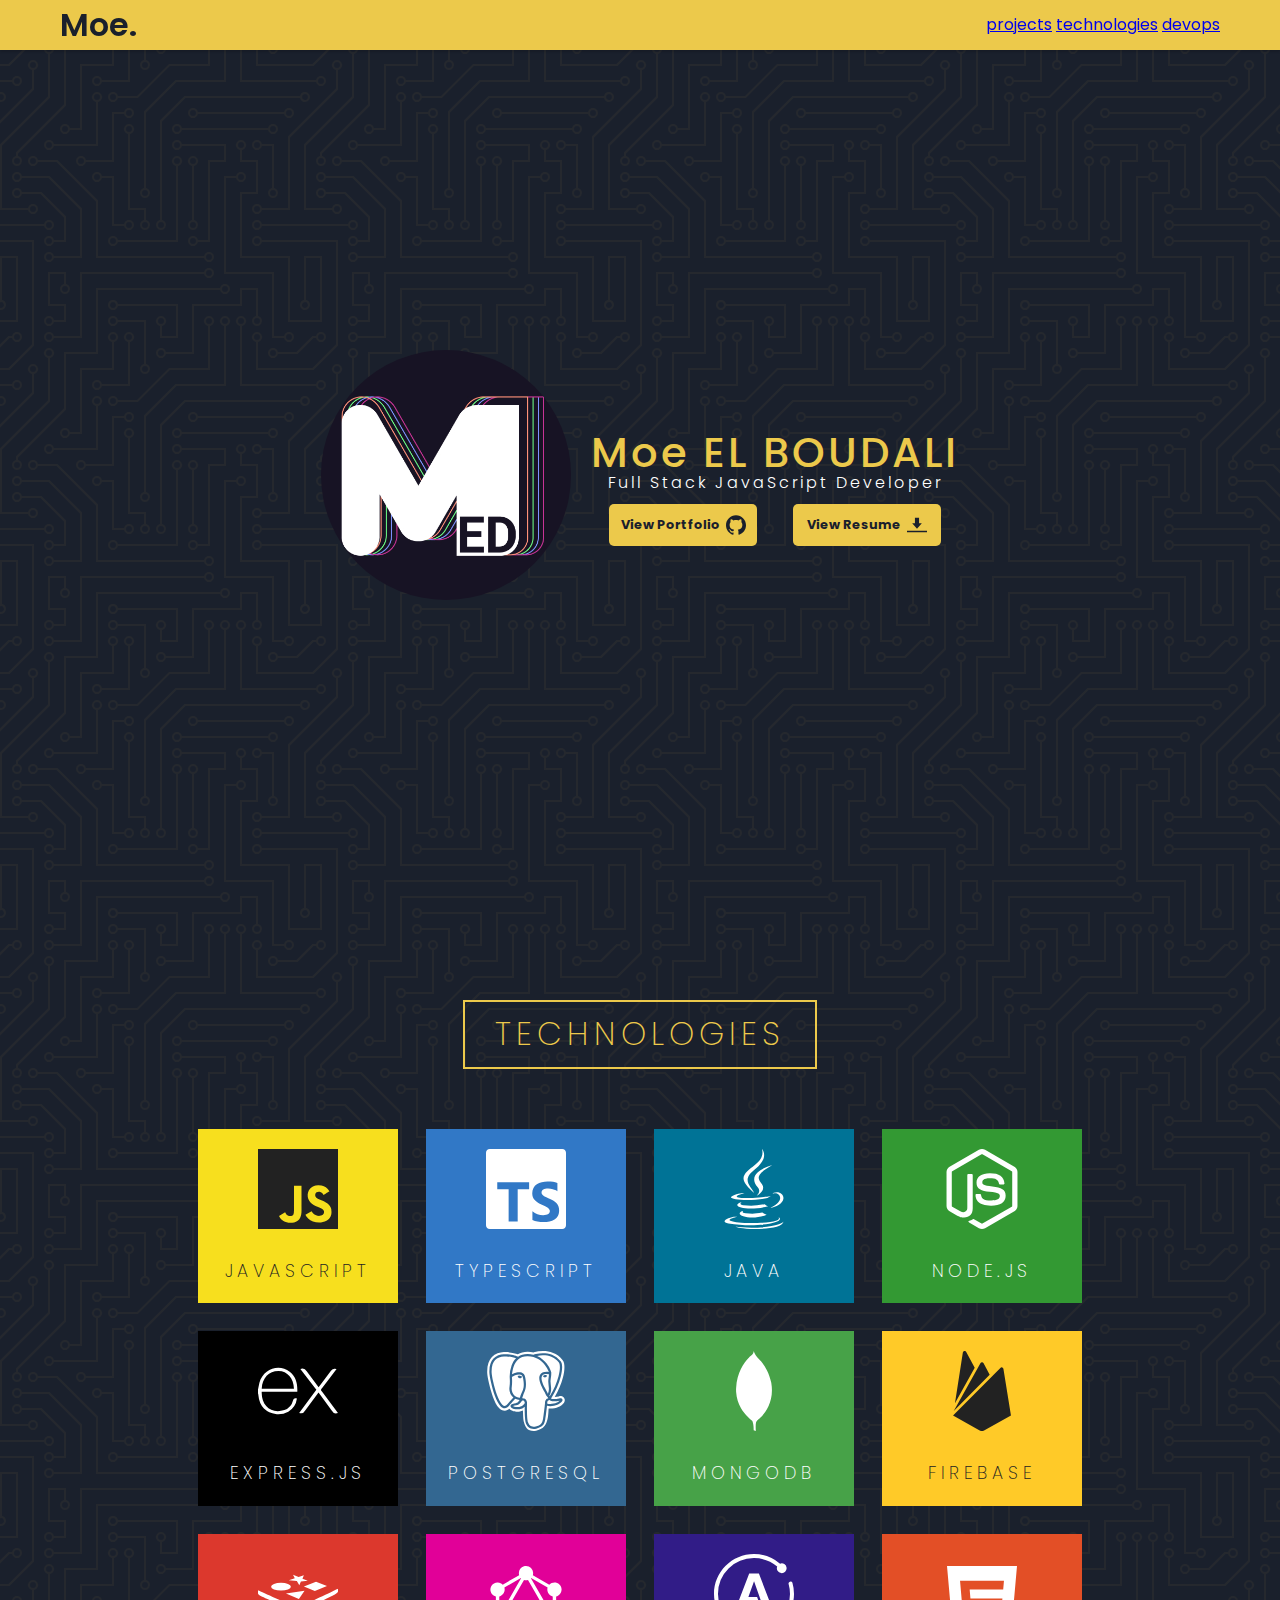
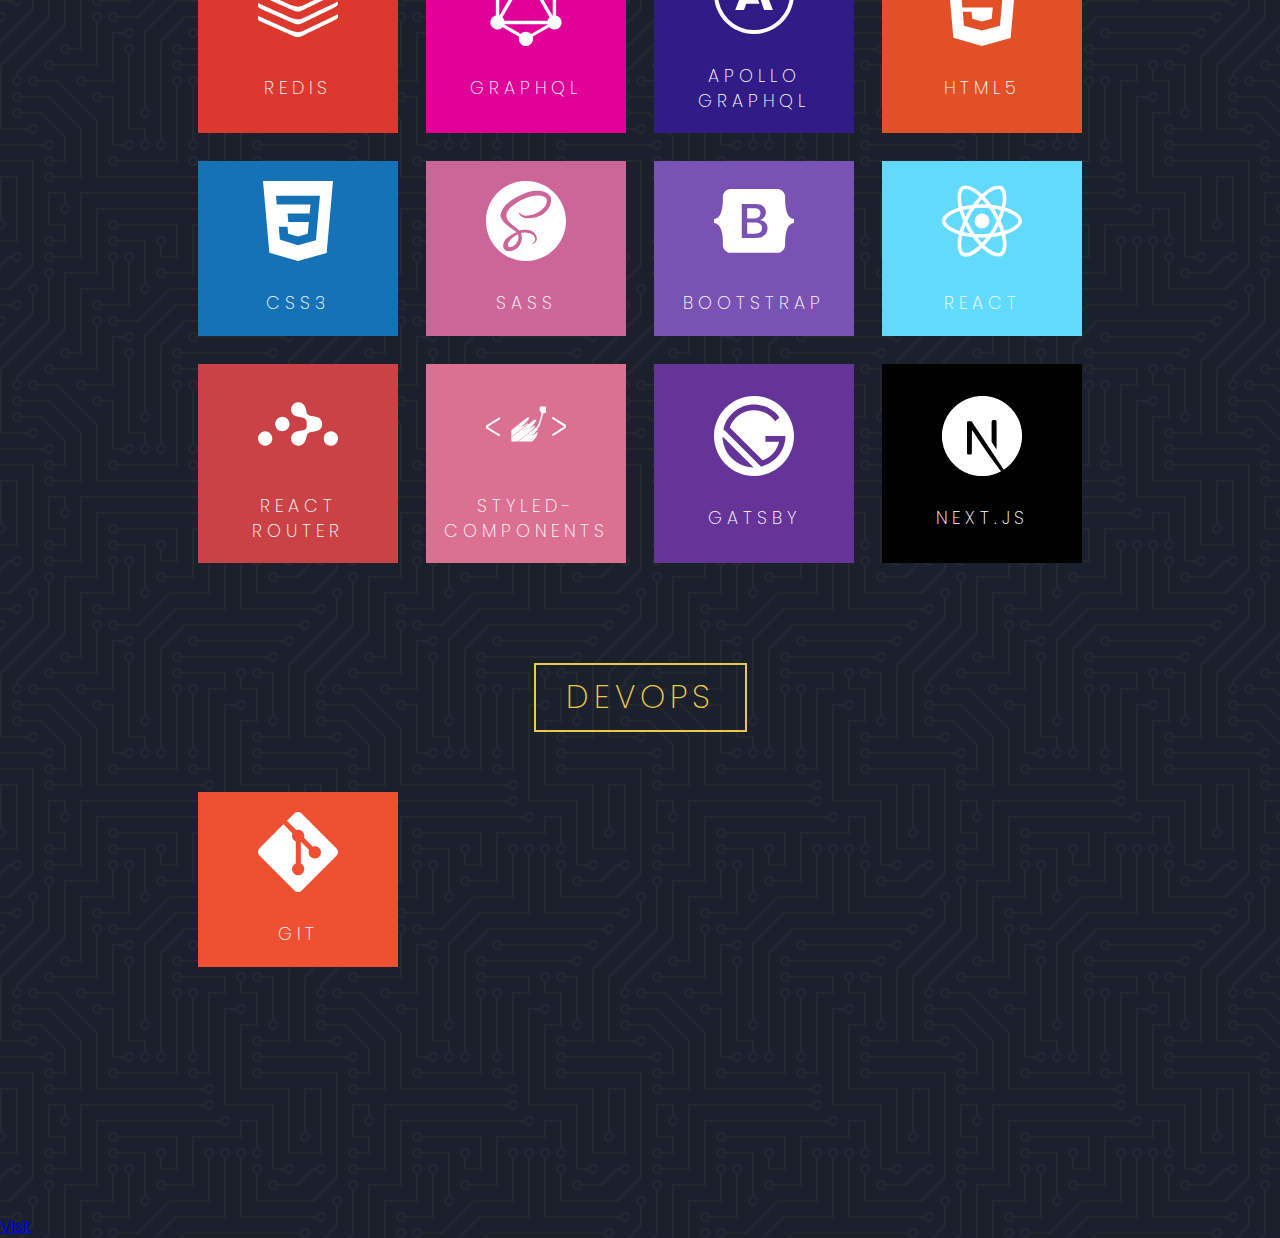
==== Personal Portfolio Webpage/index.html @ 131fa05c "✨ added Personal Portfolio Webpage" ====
<!DOCTYPE html>
<html lang="en">
	<head>
		<meta charset="UTF-8" />
		<meta http-equiv="X-UA-Compatible" content="IE=edge" />
		<meta name="viewport" content="width=device-width, initial-scale=1.0" />
		<title>Document</title>
		<link rel="stylesheet" href="style.css" />
	</head>
	<body>
		<header>
			<div id="logo">
				<h1>Moe.</h1>
			</div>
			<nav id="navbar">
				<a href="#projects">projects</a>

				<a href="#technologies">technologies</a>
				<a href="#devops">devops</a>
			</nav>
		</header>
		<main>
			<section id="welcome-section">
				<div id="profile">
					<img src="./images/logo.jpg" alt="logo" />
					<div id="profile-header">
						<h1>Moe EL BOUDALI</h1>
						<h2>Full Stack JavaScript Developer</h2>
						<div id="profile-links">
							<a href="https://github.com/MedElBoudali" target="_noblank"
								>View Portfolio<svg viewBox="0 0 24 24">
									<path
										d="M12 .297c-6.63 0-12 5.373-12 12 0 5.303 3.438 9.8 8.205 11.385.6.113.82-.258.82-.577 0-.285-.01-1.04-.015-2.04-3.338.724-4.042-1.61-4.042-1.61C4.422 18.07 3.633 17.7 3.633 17.7c-1.087-.744.084-.729.084-.729 1.205.084 1.838 1.236 1.838 1.236 1.07 1.835 2.809 1.305 3.495.998.108-.776.417-1.305.76-1.605-2.665-.3-5.466-1.332-5.466-5.93 0-1.31.465-2.38 1.235-3.22-.135-.303-.54-1.523.105-3.176 0 0 1.005-.322 3.3 1.23.96-.267 1.98-.399 3-.405 1.02.006 2.04.138 3 .405 2.28-1.552 3.285-1.23 3.285-1.23.645 1.653.24 2.873.12 3.176.765.84 1.23 1.91 1.23 3.22 0 4.61-2.805 5.625-5.475 5.92.42.36.81 1.096.81 2.22 0 1.606-.015 2.896-.015 3.286 0 .315.21.69.825.57C20.565 22.092 24 17.592 24 12.297c0-6.627-5.373-12-12-12"
									></path></svg
							></a>
							<a href="#"
								>View Resume<svg viewBox="0 0 24 24">
									<path
										d="M9.517 3.31h4.966v6.621h3.31L12 16.552 6.207 9.931h3.31V3.31zM0 19.034h24v1.655H0v-1.655z"
									></path></svg
							></a>
						</div>
					</div>
				</div>
			</section>
			<section id="technologies">
				<h1 class="section-header">technologies</h1>
				<div id="technologies-list">
					<div class="technologie">
						<svg viewBox="0 0 24 24" class="technologie-logo">
							<path
								d="M0 0h24v24H0V0zm22.034 18.276c-.175-1.095-.888-2.015-3.003-2.873-.736-.345-1.554-.585-1.797-1.14-.091-.33-.105-.51-.046-.705.15-.646.915-.84 1.515-.66.39.12.75.42.976.9 1.034-.676 1.034-.676 1.755-1.125-.27-.42-.404-.601-.586-.78-.63-.705-1.469-1.065-2.834-1.034l-.705.089c-.676.165-1.32.525-1.71 1.005-1.14 1.291-.811 3.541.569 4.471 1.365 1.02 3.361 1.244 3.616 2.205.24 1.17-.87 1.545-1.966 1.41-.811-.18-1.26-.586-1.755-1.336l-1.83 1.051c.21.48.45.689.81 1.109 1.74 1.756 6.09 1.666 6.871-1.004.029-.09.24-.705.074-1.65l.046.067zm-8.983-7.245h-2.248c0 1.938-.009 3.864-.009 5.805 0 1.232.063 2.363-.138 2.711-.33.689-1.18.601-1.566.48-.396-.196-.597-.466-.83-.855-.063-.105-.11-.196-.127-.196l-1.825 1.125c.305.63.75 1.172 1.324 1.517.855.51 2.004.675 3.207.405.783-.226 1.458-.691 1.811-1.411.51-.93.402-2.07.397-3.346.012-2.054 0-4.109 0-6.179l.004-.056z"
							></path>
						</svg>
						<h1 class="technologie-title">javascript</h1>
					</div>
					<div class="technologie">
						<svg viewBox="0 0 24 24" class="technologie-logo">
							<path
								d="M1.125 0C.502 0 0 .502 0 1.125v21.75C0 23.498.502 24 1.125 24h21.75c.623 0 1.125-.502 1.125-1.125V1.125C24 .502 23.498 0 22.875 0zm17.363 9.75c.612 0 1.154.037 1.627.111a6.38 6.38 0 0 1 1.306.34v2.458a3.95 3.95 0 0 0-.643-.361 5.093 5.093 0 0 0-.717-.26 5.453 5.453 0 0 0-1.426-.2c-.3 0-.573.028-.819.086a2.1 2.1 0 0 0-.623.242c-.17.104-.3.229-.393.374a.888.888 0 0 0-.14.49c0 .196.053.373.156.529.104.156.252.304.443.444s.423.276.696.41c.273.135.582.274.926.416.47.197.892.407 1.266.628.374.222.695.473.963.753.268.279.472.598.614.957.142.359.214.776.214 1.253 0 .657-.125 1.21-.373 1.656a3.033 3.033 0 0 1-1.012 1.085 4.38 4.38 0 0 1-1.487.596c-.566.12-1.163.18-1.79.18a9.916 9.916 0 0 1-1.84-.164 5.544 5.544 0 0 1-1.512-.493v-2.63a5.033 5.033 0 0 0 3.237 1.2c.333 0 .624-.03.872-.09.249-.06.456-.144.623-.25.166-.108.29-.234.373-.38a1.023 1.023 0 0 0-.074-1.089 2.12 2.12 0 0 0-.537-.5 5.597 5.597 0 0 0-.807-.444 27.72 27.72 0 0 0-1.007-.436c-.918-.383-1.602-.852-2.053-1.405-.45-.553-.676-1.222-.676-2.005 0-.614.123-1.141.369-1.582.246-.441.58-.804 1.004-1.089a4.494 4.494 0 0 1 1.47-.629 7.536 7.536 0 0 1 1.77-.201zm-15.113.188h9.563v2.166H9.506v9.646H6.789v-9.646H3.375z"
							></path>
						</svg>
						<h1 class="technologie-title">typescript</h1>
					</div>

					<div class="technologie">
						<svg viewBox="0 0 24 24" class="technologie-logo">
							<path
								d="M8.851 18.56s-.917.534.653.714c1.902.218 2.874.187 4.969-.211 0 0 .552.346 1.321.646-4.699 2.013-10.633-.118-6.943-1.149M8.276 15.933s-1.028.761.542.924c2.032.209 3.636.227 6.413-.308 0 0 .384.389.987.602-5.679 1.661-12.007.13-7.942-1.218M13.116 11.475c1.158 1.333-.304 2.533-.304 2.533s2.939-1.518 1.589-3.418c-1.261-1.772-2.228-2.652 3.007-5.688 0-.001-8.216 2.051-4.292 6.573M19.33 20.504s.679.559-.747.991c-2.712.822-11.288 1.069-13.669.033-.856-.373.75-.89 1.254-.998.527-.114.828-.093.828-.093-.953-.671-6.156 1.317-2.643 1.887 9.58 1.553 17.462-.7 14.977-1.82M9.292 13.21s-4.362 1.036-1.544 1.412c1.189.159 3.561.123 5.77-.062 1.806-.152 3.618-.477 3.618-.477s-.637.272-1.098.587c-4.429 1.165-12.986.623-10.522-.568 2.082-1.006 3.776-.892 3.776-.892M17.116 17.584c4.503-2.34 2.421-4.589.968-4.285-.355.074-.515.138-.515.138s.132-.207.385-.297c2.875-1.011 5.086 2.981-.928 4.562 0-.001.07-.062.09-.118M14.401 0s2.494 2.494-2.365 6.33c-3.896 3.077-.888 4.832-.001 6.836-2.274-2.053-3.943-3.858-2.824-5.539 1.644-2.469 6.197-3.665 5.19-7.627M9.734 23.924c4.322.277 10.959-.153 11.116-2.198 0 0-.302.775-3.572 1.391-3.688.694-8.239.613-10.937.168 0-.001.553.457 3.393.639"
							></path>
						</svg>
						<h1 class="technologie-title">java</h1>
					</div>
					<div class="technologie">
						<svg viewBox="0 0 24 24" class="technologie-logo">
							<path
								d="M11.998,24c-0.321,0-0.641-0.084-0.922-0.247l-2.936-1.737c-0.438-0.245-0.224-0.332-0.08-0.383 c0.585-0.203,0.703-0.25,1.328-0.604c0.065-0.037,0.151-0.023,0.218,0.017l2.256,1.339c0.082,0.045,0.197,0.045,0.272,0l8.795-5.076 c0.082-0.047,0.134-0.141,0.134-0.238V6.921c0-0.099-0.053-0.192-0.137-0.242l-8.791-5.072c-0.081-0.047-0.189-0.047-0.271,0 L3.075,6.68C2.99,6.729,2.936,6.825,2.936,6.921v10.15c0,0.097,0.054,0.189,0.139,0.235l2.409,1.392 c1.307,0.654,2.108-0.116,2.108-0.89V7.787c0-0.142,0.114-0.253,0.256-0.253h1.115c0.139,0,0.255,0.112,0.255,0.253v10.021 c0,1.745-0.95,2.745-2.604,2.745c-0.508,0-0.909,0-2.026-0.551L2.28,18.675c-0.57-0.329-0.922-0.945-0.922-1.604V6.921 c0-0.659,0.353-1.275,0.922-1.603l8.795-5.082c0.557-0.315,1.296-0.315,1.848,0l8.794,5.082c0.57,0.329,0.924,0.944,0.924,1.603 v10.15c0,0.659-0.354,1.273-0.924,1.604l-8.794,5.078C12.643,23.916,12.324,24,11.998,24z M19.099,13.993 c0-1.9-1.284-2.406-3.987-2.763c-2.731-0.361-3.009-0.548-3.009-1.187c0-0.528,0.235-1.233,2.258-1.233 c1.807,0,2.473,0.389,2.747,1.607c0.024,0.115,0.129,0.199,0.247,0.199h1.141c0.071,0,0.138-0.031,0.186-0.081 c0.048-0.054,0.074-0.123,0.067-0.196c-0.177-2.098-1.571-3.076-4.388-3.076c-2.508,0-4.004,1.058-4.004,2.833 c0,1.925,1.488,2.457,3.895,2.695c2.88,0.282,3.103,0.703,3.103,1.269c0,0.983-0.789,1.402-2.642,1.402 c-2.327,0-2.839-0.584-3.011-1.742c-0.02-0.124-0.126-0.215-0.253-0.215h-1.137c-0.141,0-0.254,0.112-0.254,0.253 c0,1.482,0.806,3.248,4.655,3.248C17.501,17.007,19.099,15.91,19.099,13.993z"
							></path>
						</svg>
						<h1 class="technologie-title">node.js</h1>
					</div>
					<div class="technologie">
						<svg viewBox="0 0 24 24" class="technologie-logo">
							<path
								d="M24 18.588a1.529 1.529 0 01-1.895-.72l-3.45-4.771-.5-.667-4.003 5.444a1.466 1.466 0 01-1.802.708l5.158-6.92-4.798-6.251a1.595 1.595 0 011.9.666l3.576 4.83 3.596-4.81a1.435 1.435 0 011.788-.668L21.708 7.9l-2.522 3.283a.666.666 0 000 .994l4.804 6.412zM.002 11.576l.42-2.075c1.154-4.103 5.858-5.81 9.094-3.27 1.895 1.489 2.368 3.597 2.275 5.973H1.116C.943 16.447 4.005 19.009 7.92 17.7a4.078 4.078 0 002.582-2.876c.207-.666.548-.78 1.174-.588a5.417 5.417 0 01-2.589 3.957 6.272 6.272 0 01-7.306-.933 6.575 6.575 0 01-1.64-3.858c0-.235-.08-.455-.134-.666A88.33 88.33 0 010 11.577zm1.127-.286h9.654c-.06-3.076-2.001-5.258-4.59-5.278-2.882-.04-4.944 2.094-5.071 5.264z"
							></path>
						</svg>
						<h1 class="technologie-title">express.js</h1>
					</div>
					<div class="technologie">
						<svg viewBox="0 0 24 24" class="technologie-logo">
							<path
								d="M17.086 0a10.134 10.134 0 00-2.755.403l-.063.02a10.922 10.922 0 00-1.71-.165C11.38.238 10.368.524 9.552 1 8.748.721 7.08.24 5.322.336c-1.224.067-2.56.44-3.55 1.484C.785 2.865.262 4.482.372 6.682c.03.607.204 1.597.49 2.88.288 1.281.69 2.782 1.194 4.151.503 1.37 1.054 2.6 1.915 3.436.43.42 1.022.771 1.72.742.49-.02.933-.235 1.315-.552.186.245.385.352.566.451.228.125.45.21.68.266.413.103 1.12.241 1.948.1.282-.047.579-.139.875-.27.01.33.024.653.037.98.04 1.036.067 1.993.378 2.832.05.137.187.843.727 1.466.54.624 1.598 1.013 2.803.755.85-.182 1.93-.51 2.649-1.532.71-1.01 1.03-2.459 1.093-4.809a4.73 4.73 0 01.055-.336l.169.015h.02c.907.041 1.89-.088 2.713-.47.728-.337 1.279-.678 1.68-1.283.1-.15.21-.33.24-.643.03-.312-.15-.8-.446-1.025-.595-.452-.97-.28-1.37-.197a6.27 6.27 0 01-1.202.146c1.156-1.947 1.985-4.015 2.458-5.845.28-1.08.437-2.076.45-2.947.013-.87-.058-1.642-.58-2.309C21.318.6 19.025.024 17.25.004c-.055 0-.11-.002-.165 0zm-.047.64c1.678-.016 3.822.455 5.36 2.422.347.442.45 1.088.438 1.884-.013.795-.16 1.747-.43 2.79-.521 2.02-1.507 4.375-2.896 6.488a.756.756 0 00.158.086c.29.12.95.223 2.27-.048.332-.07.575-.117.827.075a.52.52 0 01.183.425.704.704 0 01-.13.336c-.255.383-.758.746-1.403 1.045-.571.266-1.39.405-2.116.413-.364.004-.7-.024-.985-.113l-.018-.007c-.11 1.06-.363 3.153-.528 4.108-.132.77-.363 1.382-.804 1.84-.44.458-1.063.734-1.901.914-1.038.223-1.795-.017-2.283-.428-.487-.41-.71-.954-.844-1.287-.092-.23-.14-.528-.186-.926-.046-.398-.08-.885-.103-1.434a51.426 51.426 0 01-.03-2.523 3.061 3.061 0 01-1.552.76c-.69.117-1.304.002-1.671-.09a2.276 2.276 0 01-.52-.2c-.17-.092-.332-.195-.44-.398a.56.56 0 01-.057-.38.61.61 0 01.218-.332c.198-.16.46-.25.855-.333.719-.148.97-.249 1.123-.37.13-.104.277-.314.537-.622a1.16 1.16 0 01-.003-.04 2.96 2.96 0 01-1.33-.359c-.15.158-.916.968-1.85 2.092-.393.47-.827.74-1.285.76-.458.02-.872-.212-1.224-.553-.703-.683-1.264-1.858-1.753-3.186-.488-1.328-.885-2.807-1.167-4.067-.283-1.26-.45-2.276-.474-2.766-.105-2.082.382-3.485 1.217-4.37.836-.885 1.982-1.22 3.099-1.284 2.005-.115 3.909.584 4.294.734.742-.504 1.698-.818 2.892-.798a7.39 7.39 0 011.68.218l.02-.009a6.854 6.854 0 01.74-.214 9.626 9.626 0 012.07-.25zm.152.67h-.146a8.74 8.74 0 00-1.704.192c1.246.552 2.187 1.402 2.85 2.25a8.44 8.44 0 011.132 1.92c.11.264.184.487.226.66.02.087.035.16.04.236a.44.44 0 01-.012.144c0 .003-.005.01-.006.013.03.876-.187 1.47-.213 2.306-.02.606.135 1.318.173 2.095.036.73-.052 1.532-.526 2.32.04.047.076.095.114.143 1.254-1.975 2.158-4.16 2.64-6.023.258-1.003.395-1.912.407-2.632.01-.72-.124-1.242-.295-1.46-1.342-1.716-3.158-2.153-4.68-2.165zm-4.79.256c-1.182.003-2.03.36-2.673.895-.663.553-1.108 1.31-1.4 2.085-.347.92-.466 1.81-.513 2.414l.013-.008c.357-.2.826-.4 1.328-.516.502-.115 1.043-.15 1.533.04s.895.636 1.042 1.314c.704 3.257-.22 4.468-.56 5.382a9.61 9.61 0 00-.33 1.013c.043-.01.086-.022.129-.026.24-.02.428.06.54.108.342.142.577.44.704.78.033.09.057.185.07.284a.336.336 0 01.02.127 55.14 55.14 0 00.014 3.738c.023.538.057 1.012.1 1.386.043.373.104.657.143.753.128.32.315.74.653 1.024.338.284.823.474 1.709.284.768-.165 1.242-.394 1.559-.723.316-.329.505-.787.626-1.488.18-1.05.545-4.095.589-4.668-.02-.432.044-.764.182-1.017.142-.26.362-.419.552-.505.095-.043.184-.072.257-.093a5.956 5.956 0 00-.243-.325 4.456 4.456 0 01-.666-1.099 8.296 8.296 0 00-.257-.483c-.133-.24-.301-.54-.477-.877-.352-.675-.735-1.493-.934-2.29-.198-.796-.227-1.62.28-2.2.45-.517 1.24-.73 2.427-.61-.035-.106-.056-.193-.115-.333a7.817 7.817 0 00-1.041-1.764c-1.005-1.285-2.632-2.559-5.146-2.6H12.4zm-6.642.052c-.127 0-.254.004-.38.011-1.01.058-1.965.351-2.648 1.075-.684.724-1.134 1.911-1.036 3.876.019.372.18 1.414.459 2.652.277 1.238.67 2.695 1.142 3.982.473 1.287 1.046 2.407 1.59 2.937.274.265.512.372.728.363.217-.01.478-.135.797-.518a43.244 43.244 0 011.81-2.048 3.497 3.497 0 01-1.167-3.15c.103-.739.117-1.43.105-1.976-.012-.532-.05-.886-.05-1.107a.336.336 0 010-.019v-.005l-.001-.006A9.893 9.893 0 017.7 4.307c.28-.744.697-1.5 1.322-2.112-.614-.202-1.704-.51-2.884-.568a7.603 7.603 0 00-.38-.01zM18.157 6.9c-.68.01-1.06.184-1.26.413-.283.325-.31.895-.134 1.597.175.703.537 1.49.877 2.142.17.327.335.621.468.86.134.24.232.41.292.555.055.134.116.252.178.362.263-.555.31-1.1.283-1.668-.035-.703-.198-1.422-.174-2.15.027-.85.195-1.405.21-2.063a5.793 5.793 0 00-.74-.048zm-8.234.115a2.82 2.82 0 00-.616.074 4.665 4.665 0 00-1.153.45 2.417 2.417 0 00-.35.227l-.021.02c.006.146.035.5.047 1.021.012.57-.002 1.297-.112 2.084-.24 1.71 1.002 3.126 2.46 3.128.085-.35.225-.707.365-1.082.406-1.094 1.205-1.892.532-5.006-.11-.51-.328-.716-.628-.832a1.474 1.474 0 00-.524-.084zm7.917.204h.05a.878.878 0 01.18.022c.054.012.1.03.138.055a.164.164 0 01.075.11l-.001.008a.24.24 0 01-.035.135.668.668 0 01-.11.15.677.677 0 01-.386.212.59.59 0 01-.41-.103.608.608 0 01-.13-.118.26.26 0 01-.063-.127.17.17 0 01.042-.128.384.384 0 01.117-.09c.096-.054.226-.094.373-.116.055-.008.109-.012.16-.013zm-7.82.168c.053 0 .109.005.166.013.153.021.289.062.393.122a.446.446 0 01.133.106.223.223 0 01.054.17.302.302 0 01-.075.154.649.649 0 01-.143.13.64.64 0 01-.448.113.728.728 0 01-.42-.228.71.71 0 01-.118-.164.28.28 0 01-.041-.177c.015-.108.104-.164.19-.195a.866.866 0 01.308-.04zm9.06 7.343l-.003.001c-.147.053-.268.075-.37.12a.452.452 0 00-.24.214c-.062.115-.116.32-.1.666a.51.51 0 00.148.07c.17.052.458.086.778.081.638-.007 1.423-.156 1.84-.35a3.95 3.95 0 00.943-.615h-.001c-1.393.288-2.18.211-2.663.012a1.315 1.315 0 01-.332-.2zm-8.031.094h-.021c-.053.005-.13.023-.28.188-.347.39-.47.635-.756.864-.287.228-.66.35-1.405.503a1.918 1.918 0 00-.461.144c.029.024.026.03.07.053.109.06.249.113.362.142.32.08.846.173 1.395.08.549-.094 1.12-.357 1.607-1.04.084-.118.093-.292.024-.479-.07-.187-.223-.348-.331-.393a.653.653 0 00-.204-.06z"
							></path>
						</svg>
						<h1 class="technologie-title">PostgreSQL</h1>
					</div>
					<div class="technologie">
						<svg viewBox="0 0 24 24" class="technologie-logo">
							<path
								d="M17.182 9.518c-1.263-5.56-4.242-7.387-4.562-8.086C12.268.939 11.887 0 11.887 0l-.005.049v.013h-.001a.574.574 0 00-.004.039v.015h-.002l-.002.026v.026h-.003c-.001.008-.001.018-.003.025v.021h-.002c0 .007 0 .015-.002.021v.02h-.002l-.002.032v.002l-.01.05v.008h-.001l-.003.012v.017h-.003v.022h-.005v.018h-.005v.021h-.004v.019h-.004v.017h-.006v.014h-.004v.018h-.004v.014h-.005v.013h-.003v.015h-.004l-.001.004v.01h-.003l-.001.006v.006h-.002a.044.044 0 00-.002.01l-.01.021v.002a.03.03 0 00-.005.007v.008h-.004v.008h-.005v.008h-.003v.01h-.006v.014h-.004v.004h-.004v.008h-.004v.011h-.004v.008h-.006v.011h-.004v.008h-.005v.008h-.003v.01h-.005v.008h-.004v.006h-.004v.008h-.006V.76h-.004v.006h-.005v.008h-.004v.011h-.005v.004h-.003v.008h-.006v.004h-.004v.01h-.004v.004h-.004v.008h-.005v.006h-.003l-.002.004v.004h-.002l-.002.004v.001h-.001a.016.016 0 01-.004.007v.003h-.001l-.012.018v.001l-.01.01v.002l-.003.003v.003h-.002l-.003.003v.001h-.001l-.003.004v.004h-.003l-.002.002v.002h-.002c0 .002-.002.002-.002.003v.003h-.004l-.002.003V.92h-.003v.004h-.004V.93h-.004v.008h-.005V.93h-.005v.004h-.004V.94h-.005v.008h-.005v.004h-.004v.006h-.004v.004h-.004V.97h-.006v.004h-.004V.98h-.005v.004h-.004v.005h-.005v.01h-.002v.004h-.006v.005h-.004v.002h-.004v.004h-.005v.01h-.004v.004h-.005v.004h-.004v.006h-.005v.004h-.005v.004h-.004v.004h-.004v.01h-.004v.005h-.006v.004h-.004v.004h-.005v.006h-.004v.004h-.005v.007h-.004v.004h-.006V1.1h-.002v.004h-.004v.004h-.005v.004h-.004v.006h-.005v.004h-.003l-.001.002v.002h-.002l-.004.004-.004.003v.006h-.004v.005h-.004v.004h-.004v.004h-.003l-.003.003v.003h-.002l-.002.002v.003h-.002c-.005.006-.007.01-.014.016a.366.366 0 00-.051.042l-.022.017v.001h-.001a2.821 2.821 0 01-.05.039v.001l-.073.062V1.34h-.002c-.057.047-.117.1-.186.159V1.5h-.001c-.17.148-.37.338-.595.568l-.015.015-.004.004c-1.36 1.407-3.503 4.339-3.73 9.077-.02.392-.015.773.007 1.144v.009c.109 1.867.695 3.461 1.428 4.756v.001c.292.516.607.985.926 1.405v.001c1.102 1.455 2.227 2.317 2.514 2.526.44 1.023.4 2.779.4 2.779l.644.215s-.131-1.701.053-2.522c.057-.257.192-.476.349-.662a8.38 8.38 0 00.797-.645c.018-.019.028-.036.044-.054 1.52-1.418 4.362-4.91 3.388-10.599z"
							></path>
						</svg>
						<h1 class="technologie-title">MongoDB</h1>
					</div>
					<div class="technologie">
						<svg viewBox="0 0 24 24" class="technologie-logo">
							<path
								d="M3.89 15.672L6.255.461A.542.542 0 017.27.288l2.543 4.771zm16.794 3.692l-2.25-14a.54.54 0 00-.919-.295L3.316 19.365l7.856 4.427a1.621 1.621 0 001.588 0zM14.3 7.147l-1.82-3.482a.542.542 0 00-.96 0L3.53 17.984z"
							></path>
						</svg>
						<h1 class="technologie-title">Firebase</h1>
					</div>
					<div class="technologie">
						<svg viewBox="0 0 24 24" class="technologie-logo">
							<path
								d="M10.5 2.661l.54.997-1.797.644 2.409.218.748 1.246.467-1.121 2.077-.208-1.61-.613.426-1.017-1.578.519zm6.905 2.077L13.76 6.182l3.292 1.298.353-.146 3.293-1.298zm-10.51.312a2.97 1.153 0 0 0-2.97 1.152 2.97 1.153 0 0 0 2.97 1.153 2.97 1.153 0 0 0 2.97-1.153 2.97 1.153 0 0 0-2.97-1.152zM24 6.805s-8.983 4.278-10.395 4.953c-1.226.561-1.901.561-3.261.094C8.318 11.022 0 7.241 0 7.241v1.038c0 .24.332.499.966.8 1.277.613 8.34 3.677 9.45 4.206 1.112.53 1.9.54 3.313-.197 1.412-.738 8.049-3.905 9.326-4.57.654-.342.945-.602.945-.84zm-10.042.602L8.39 8.26l3.884 1.61zM24 10.637s-8.983 4.279-10.395 4.954c-1.226.56-1.901.56-3.261.093C8.318 14.854 0 11.074 0 11.074v1.038c0 .238.332.498.966.8 1.277.612 8.34 3.676 9.45 4.205 1.112.53 1.9.54 3.313-.197 1.412-.737 8.049-3.905 9.326-4.57.654-.332.945-.602.945-.84zm0 3.842l-10.395 4.954c-1.226.56-1.901.56-3.261.094C8.318 18.696 0 14.916 0 14.916v1.038c0 .239.332.499.966.8 1.277.613 8.34 3.676 9.45 4.206 1.112.53 1.9.54 3.313-.198 1.412-.737 8.049-3.904 9.326-4.569.654-.343.945-.613.945-.841z"
							></path>
						</svg>
						<h1 class="technologie-title">Redis</h1>
					</div>
					<div class="technologie">
						<svg viewBox="0 0 24 24" class="technologie-logo">
							<path
								d="M14.051 2.751l4.935 2.85c.816-.859 2.173-.893 3.032-.077.148.14.274.301.377.477.589 1.028.232 2.339-.796 2.928-.174.1-.361.175-.558.223v5.699c1.146.273 1.854 1.423 1.58 2.569-.048.204-.127.4-.232.581-.592 1.023-1.901 1.374-2.927.782-.196-.113-.375-.259-.526-.429l-4.905 2.832c.372 1.124-.238 2.335-1.361 2.706-.217.071-.442.108-.67.108-1.181.001-2.139-.955-2.14-2.136 0-.205.029-.41.088-.609l-4.936-2.847c-.816.854-2.171.887-3.026.07-.854-.816-.886-2.171-.07-3.026.283-.297.646-.506 1.044-.603l.001-5.699c-1.15-.276-1.858-1.433-1.581-2.584.047-.198.123-.389.224-.566.592-1.024 1.902-1.374 2.927-.782.177.101.339.228.48.377l4.938-2.85C9.613 1.612 10.26.423 11.39.088 11.587.029 11.794 0 12 0c1.181-.001 2.139.954 2.14 2.134.001.209-.03.418-.089.617zm-.515.877c-.019.021-.037.039-.058.058l6.461 11.19c.026-.009.056-.016.082-.023V9.146c-1.145-.283-1.842-1.442-1.558-2.588.006-.024.012-.049.019-.072l-4.946-2.858zm-3.015.059l-.06-.06-4.946 2.852c.327 1.135-.327 2.318-1.461 2.645-.026.008-.051.014-.076.021v5.708l.084.023 6.461-11.19-.002.001zm2.076.507c-.39.112-.803.112-1.192 0l-6.46 11.189c.294.283.502.645.6 1.041h12.911c.097-.398.307-.761.603-1.044L12.597 4.194zm.986 16.227l4.913-2.838c-.015-.047-.027-.094-.038-.142H5.542l-.021.083 4.939 2.852c.388-.404.934-.653 1.54-.653.627 0 1.19.269 1.583.698z"
							></path>
						</svg>
						<h1 class="technologie-title">GraphQL</h1>
					</div>
					<div class="technologie">
						<svg viewBox="0 0 24 24" class="technologie-logo">
							<path
								d="M12,0C5.372,0 0,5.373 0,12 0,18.628 5.372,24 12,24 18.627,24 24,18.628 24,12A12.014,12.014 0 0 0 23.527,8.657 0.6,0.6 0 0 0 22.4,9.066H22.398C22.663,10.009 22.8,10.994 22.8,12A10.73,10.73 0 0 1 19.637,19.637 10.729,10.729 0 0 1 12,22.8 10.73,10.73 0 0 1 4.363,19.637 10.728,10.728 0 0 1 1.2,12 10.73,10.73 0 0 1 4.363,4.363 10.728,10.728 0 0 1 12,1.2C14.576,1.2 17.013,2.096 18.958,3.74A1.466,1.466 0 1 0 19.82,2.9 11.953,11.953 0 0 0 12,0ZM10.56,5.88 6.36,16.782H8.99L9.677,14.934H13.646L12.927,12.892H10.314L12.014,8.201 15.038,16.781H17.669L13.47,5.88Z"
							></path>
						</svg>
						<h1 class="technologie-title">Apollo GraphQL</h1>
					</div>
					<div class="technologie">
						<svg viewBox="0 0 24 24" class="technologie-logo">
							<path
								d="M1.5 0h21l-1.91 21.563L11.977 24l-8.564-2.438L1.5 0zm7.031 9.75l-.232-2.718 10.059.003.23-2.622L5.412 4.41l.698 8.01h9.126l-.326 3.426-2.91.804-2.955-.81-.188-2.11H6.248l.33 4.171L12 19.351l5.379-1.443.744-8.157H8.531z"
							></path>
						</svg>
						<h1 class="technologie-title">HTML5</h1>
					</div>
					<div class="technologie">
						<svg viewBox="0 0 24 24" class="technologie-logo">
							<path
								d="M1.5 0h21l-1.91 21.563L11.977 24l-8.565-2.438L1.5 0zm17.09 4.413L5.41 4.41l.213 2.622 10.125.002-.255 2.716h-6.64l.24 2.573h6.182l-.366 3.523-2.91.804-2.956-.81-.188-2.11h-2.61l.29 3.855L12 19.288l5.373-1.53L18.59 4.414z"
							></path>
						</svg>
						<h1 class="technologie-title">CSS3</h1>
					</div>
					<div class="technologie">
						<svg viewBox="0 0 24 24" class="technologie-logo">
							<path
								d="M12 0c6.627 0 12 5.373 12 12s-5.373 12-12 12S0 18.627 0 12 5.373 0 12 0zM9.615 15.998c.175.645.156 1.248-.024 1.792l-.065.18c-.024.061-.052.12-.078.176-.14.29-.326.56-.555.81-.698.759-1.672 1.047-2.09.805-.45-.262-.226-1.335.584-2.19.871-.918 2.12-1.509 2.12-1.509v-.003l.108-.061zm9.911-10.861c-.542-2.133-4.077-2.834-7.422-1.645-1.989.707-4.144 1.818-5.693 3.267C4.568 8.48 4.275 9.98 4.396 10.607c.427 2.211 3.457 3.657 4.703 4.73v.006c-.367.18-3.056 1.529-3.686 2.925-.675 1.47.105 2.521.615 2.655 1.575.436 3.195-.36 4.065-1.649.84-1.261.766-2.881.404-3.676.496-.135 1.08-.195 1.83-.104 2.101.24 2.521 1.56 2.43 2.1-.09.539-.523.854-.674.944-.15.091-.195.12-.181.181.015.09.091.09.21.075.165-.03 1.096-.45 1.141-1.471.045-1.29-1.186-2.729-3.375-2.7-.9.016-1.471.091-1.875.256-.03-.045-.061-.075-.105-.105-1.35-1.455-3.855-2.475-3.75-4.41.03-.705.285-2.564 4.8-4.814 3.705-1.846 6.661-1.335 7.171-.21.733 1.604-1.576 4.59-5.431 5.024-1.47.165-2.235-.404-2.431-.615-.209-.225-.239-.24-.314-.194-.12.06-.045.255 0 .375.12.3.585.825 1.396 1.095.704.225 2.43.359 4.5-.45 2.324-.899 4.139-3.405 3.614-5.505l.073.067z"
							></path>
						</svg>
						<h1 class="technologie-title">Sass</h1>
					</div>
					<div class="technologie">
						<svg viewBox="0 0 24 24" class="technologie-logo">
							<path
								d="M11.77 11.24H9.956V8.202h2.152c1.17 0 1.834.522 1.834 1.466 0 1.008-.773 1.572-2.174 1.572zm.324 1.206H9.957v3.348h2.231c1.459 0 2.232-.585 2.232-1.685s-.795-1.663-2.326-1.663zM24 11.39v1.218c-1.128.108-1.817.944-2.226 2.268-.407 1.319-.463 2.937-.42 4.186.045 1.3-.968 2.5-2.337 2.5H4.985c-1.37 0-2.383-1.2-2.337-2.5.043-1.249-.013-2.867-.42-4.186-.41-1.324-1.1-2.16-2.228-2.268V11.39c1.128-.108 1.819-.944 2.227-2.268.408-1.319.464-2.937.42-4.186-.045-1.3.968-2.5 2.338-2.5h14.032c1.37 0 2.382 1.2 2.337 2.5-.043 1.249.013 2.867.42 4.186.409 1.324 1.098 2.16 2.226 2.268zm-7.927 2.817c0-1.354-.953-2.333-2.368-2.488v-.057c1.04-.169 1.856-1.135 1.856-2.213 0-1.537-1.213-2.538-3.062-2.538h-4.16v10.172h4.181c2.218 0 3.553-1.086 3.553-2.876z"
							></path>
						</svg>
						<h1 class="technologie-title">Bootstrap</h1>
					</div>
					<div class="technologie">
						<svg viewBox="0 0 24 24" class="technologie-logo">
							<path
								d="M14.23 12.004a2.236 2.236 0 0 1-2.235 2.236 2.236 2.236 0 0 1-2.236-2.236 2.236 2.236 0 0 1 2.235-2.236 2.236 2.236 0 0 1 2.236 2.236zm2.648-10.69c-1.346 0-3.107.96-4.888 2.622-1.78-1.653-3.542-2.602-4.887-2.602-.41 0-.783.093-1.106.278-1.375.793-1.683 3.264-.973 6.365C1.98 8.917 0 10.42 0 12.004c0 1.59 1.99 3.097 5.043 4.03-.704 3.113-.39 5.588.988 6.38.32.187.69.275 1.102.275 1.345 0 3.107-.96 4.888-2.624 1.78 1.654 3.542 2.603 4.887 2.603.41 0 .783-.09 1.106-.275 1.374-.792 1.683-3.263.973-6.365C22.02 15.096 24 13.59 24 12.004c0-1.59-1.99-3.097-5.043-4.032.704-3.11.39-5.587-.988-6.38-.318-.184-.688-.277-1.092-.278zm-.005 1.09v.006c.225 0 .406.044.558.127.666.382.955 1.835.73 3.704-.054.46-.142.945-.25 1.44-.96-.236-2.006-.417-3.107-.534-.66-.905-1.345-1.727-2.035-2.447 1.592-1.48 3.087-2.292 4.105-2.295zm-9.77.02c1.012 0 2.514.808 4.11 2.28-.686.72-1.37 1.537-2.02 2.442-1.107.117-2.154.298-3.113.538-.112-.49-.195-.964-.254-1.42-.23-1.868.054-3.32.714-3.707.19-.09.4-.127.563-.132zm4.882 3.05c.455.468.91.992 1.36 1.564-.44-.02-.89-.034-1.345-.034-.46 0-.915.01-1.36.034.44-.572.895-1.096 1.345-1.565zM12 8.1c.74 0 1.477.034 2.202.093.406.582.802 1.203 1.183 1.86.372.64.71 1.29 1.018 1.946-.308.655-.646 1.31-1.013 1.95-.38.66-.773 1.288-1.18 1.87-.728.063-1.466.098-2.21.098-.74 0-1.477-.035-2.202-.093-.406-.582-.802-1.204-1.183-1.86-.372-.64-.71-1.29-1.018-1.946.303-.657.646-1.313 1.013-1.954.38-.66.773-1.286 1.18-1.868.728-.064 1.466-.098 2.21-.098zm-3.635.254c-.24.377-.48.763-.704 1.16-.225.39-.435.782-.635 1.174-.265-.656-.49-1.31-.676-1.947.64-.15 1.315-.283 2.015-.386zm7.26 0c.695.103 1.365.23 2.006.387-.18.632-.405 1.282-.66 1.933-.2-.39-.41-.783-.64-1.174-.225-.392-.465-.774-.705-1.146zm3.063.675c.484.15.944.317 1.375.498 1.732.74 2.852 1.708 2.852 2.476-.005.768-1.125 1.74-2.857 2.475-.42.18-.88.342-1.355.493-.28-.958-.646-1.956-1.1-2.98.45-1.017.81-2.01 1.085-2.964zm-13.395.004c.278.96.645 1.957 1.1 2.98-.45 1.017-.812 2.01-1.086 2.964-.484-.15-.944-.318-1.37-.5-1.732-.737-2.852-1.706-2.852-2.474 0-.768 1.12-1.742 2.852-2.476.42-.18.88-.342 1.356-.494zm11.678 4.28c.265.657.49 1.312.676 1.948-.64.157-1.316.29-2.016.39.24-.375.48-.762.705-1.158.225-.39.435-.788.636-1.18zm-9.945.02c.2.392.41.783.64 1.175.23.39.465.772.705 1.143-.695-.102-1.365-.23-2.006-.386.18-.63.406-1.282.66-1.933zM17.92 16.32c.112.493.2.968.254 1.423.23 1.868-.054 3.32-.714 3.708-.147.09-.338.128-.563.128-1.012 0-2.514-.807-4.11-2.28.686-.72 1.37-1.536 2.02-2.44 1.107-.118 2.154-.3 3.113-.54zm-11.83.01c.96.234 2.006.415 3.107.532.66.905 1.345 1.727 2.035 2.446-1.595 1.483-3.092 2.295-4.11 2.295-.22-.005-.406-.05-.553-.132-.666-.38-.955-1.834-.73-3.703.054-.46.142-.944.25-1.438zm4.56.64c.44.02.89.034 1.345.034.46 0 .915-.01 1.36-.034-.44.572-.895 1.095-1.345 1.565-.455-.47-.91-.993-1.36-1.565z"
							></path>
						</svg>
						<h1 class="technologie-title">React</h1>
					</div>
					<div class="technologie">
						<svg viewBox="0 0 24 24" class="technologie-logo">
							<path
								d="M12.118 5.466a2.306 2.306 0 00-.623.08c-.278.067-.702.332-.953.583-.41.423-.49.609-.662 1.469-.08.423.41 1.43.847 1.734.45.317 1.085.502 2.065.608 1.429.16 1.84.636 1.84 2.197 0 1.377-.385 1.747-1.96 1.906-1.707.172-2.58.834-2.765 2.117-.106.781.41 1.76 1.125 2.091 1.627.768 3.15-.198 3.467-2.196.211-1.284.622-1.642 1.998-1.747 1.588-.133 2.409-.675 2.713-1.787.278-1.02-.304-2.157-1.297-2.554-.264-.106-.873-.238-1.35-.291-1.495-.16-1.879-.424-2.038-1.39-.225-1.337-.317-1.562-.794-2.09a2.174 2.174 0 00-1.613-.73zm-4.785 4.36a2.145 2.145 0 00-.497.048c-1.469.318-2.17 2.051-1.35 3.295 1.178 1.774 3.944.953 3.97-1.177.012-1.193-.98-2.143-2.123-2.166zM2.089 14.19a2.22 2.22 0 00-.427.052c-2.158.476-2.237 3.626-.106 4.182.53.145.582.145 1.111.013 1.191-.318 1.866-1.456 1.549-2.607-.278-1.02-1.144-1.664-2.127-1.64zm19.824.008c-.233.002-.477.058-.784.162-1.39.477-1.866 2.092-.98 3.336.557.794 1.96 1.058 2.82.516 1.416-.874 1.363-3.057-.093-3.746-.38-.186-.663-.271-.963-.268z"
							></path>
						</svg>
						<h1 class="technologie-title">React Router</h1>
					</div>
					<div class="technologie">
						<svg viewBox="0 0 24 24" class="technologie-logo">
							<path
								d="M16.214 6.762l-.075.391c-.116.741-.074.953.244 1.228l.307.254-.318 1.418c-.19.846-.423 1.555-.571 1.788-.127.201-.275.497-.307.656-.053.19-.233.381-.508.55-.243.138-.72.508-1.058.805-.27.243-.456.392-.557.456l-.33.261c-.106.17-.166.307-.189.411-.023.107-.01.178.024.23.033.05.09.085.168.107a.954.954 0 00.282.023 3 3 0 00.632-.112c.07-.019.125-.037.173-.053.074-.091.245-.263.548-.562.804-.793 1.111-1.227.794-1.11-.117.042-.064-.064.137-.276.424-.413.667-1.037 1.175-2.994.402-1.545.402-1.567.698-1.567.139 0 .532.024.532.024V6.762h-.902zm3.839 3.165c-.064 0-.17.096-.233.202-.116.19.021.306 1.767 1.396 1.037.657 1.873 1.217 1.852 1.26-.021.031-.868.582-1.883 1.217-1.842 1.142-1.852 1.153-1.683 1.386.212.275 0 .37 2.391-1.122L24 13.155v-.836l-1.937-1.196c-1.047-.656-1.957-1.185-2.01-1.196zm-16.085.117c-.053 0-.963.54-2.01 1.185L0 12.425v.836l1.947 1.217c1.08.666 1.99 1.217 2.032 1.217.042 0 .127-.096.212-.212.127-.201.02-.286-1.768-1.418C.72 12.996.54 12.848.71 12.732c.106-.074.91-.572 1.778-1.111 1.979-1.217 1.873-1.133 1.714-1.387-.063-.105-.17-.2-.233-.19zm8.684.023c-.292-.002-.92.443-2.8 1.978-.081.193-.088.326-.051.412.024.059.068.1.129.13.06.03.138.048.224.055.171.015.373-.012.536-.044l.11-.025a.386.386 0 01.144-.118c.116-.064.603-.508 1.09-.984.857-.868 1.058-1.26.709-1.387a.24.24 0 00-.09-.017zm2.196.603c-.257.007-.72.305-1.513.938-.398.323-.65.497-.785.533l-.524.414c-.197.36-.226.583-.174.706a.25.25 0 00.138.134.644.644 0 00.24.045 2.18 2.18 0 00.58-.085 3.466 3.466 0 00.291-.092l.029-.012.053-.028c.1-.129.33-.372.618-.652.91-.878 1.375-1.502 1.28-1.735-.043-.113-.117-.17-.233-.166zm-2.424 1.08c-.074.008-.24.136-.539.398-.432.382-.903.602-1.066.504a3.97 3.97 0 01-.114.024c-.166.033-.373.06-.558.045a.708.708 0 01-.252-.063.337.337 0 01-.168-.17c-.037-.09-.037-.202.005-.345l-.65.534-1.471 1.217V15.867l4.82-3.797a.41.41 0 01.016-.123c.037-.134.035-.202-.023-.196zm2.074.639c-.073 0-.195.103-.39.31-.265.283-.682.557-.903.613l-.034.018a2.191 2.191 0 01-.11.042c-.06.02-.138.044-.228.068-.18.049-.404.094-.604.089a.732.732 0 01-.275-.054.344.344 0 01-.184-.18c-.058-.139-.035-.334.092-.611L7.61 16.033v1.205h1.868l3.962-3.112c.103-.114.258-.27.467-.465.56-.519.687-.698.687-.963 0-.206-.023-.31-.096-.31zm.943 1.95l-.339.338c-.19.18-.529.402-.761.497l-.046.02-.003.005-.01.01c-.009.007-.013.008-.02.011a3.432 3.432 0 01-.282.093 3.058 3.058 0 01-.65.115 1.035 1.035 0 01-.31-.027.364.364 0 01-.218-.144c-.048-.074-.062-.173-.035-.295a1.11 1.11 0 01.095-.25l-3.197 2.526h4.252l.508-.582c.698-.814 1.016-1.396 1.016-1.894z"
							></path>
						</svg>
						<h1 class="technologie-title">styled-components</h1>
					</div>
					<div class="technologie">
						<svg viewBox="0 0 24 24" class="technologie-logo">
							<path
								d="M12 0C5.4 0 0 5.4 0 12s5.4 12 12 12 12-5.4 12-12S18.6 0 12 0zm0 2.571c3.171 0 5.915 1.543 7.629 3.858l-1.286 1.115C16.886 5.572 14.571 4.286 12 4.286c-3.343 0-6.171 2.143-7.286 5.143l9.857 9.857c2.486-.857 4.373-3 4.973-5.572h-4.115V12h6c0 4.457-3.172 8.228-7.372 9.17L2.83 9.944C3.772 5.743 7.543 2.57 12 2.57zm-9.429 9.6l9.344 9.258c-2.4-.086-4.801-.943-6.601-2.743-1.8-1.8-2.743-4.201-2.743-6.515z"
							></path>
						</svg>
						<h1 class="technologie-title">Gatsby</h1>
					</div>
					<div class="technologie">
						<svg viewBox="0 0 24 24" class="technologie-logo">
							<path
								d="M11.5725 0c-.1763 0-.3098.0013-.3584.0067-.0516.0053-.2159.021-.3636.0328-3.4088.3073-6.6017 2.1463-8.624 4.9728C1.1004 6.584.3802 8.3666.1082 10.255c-.0962.659-.108.8537-.108 1.7474s.012 1.0884.108 1.7476c.652 4.506 3.8591 8.2919 8.2087 9.6945.7789.2511 1.6.4223 2.5337.5255.3636.04 1.9354.04 2.299 0 1.6117-.1783 2.9772-.577 4.3237-1.2643.2065-.1056.2464-.1337.2183-.1573-.0188-.0139-.8987-1.1938-1.9543-2.62l-1.919-2.592-2.4047-3.5583c-1.3231-1.9564-2.4117-3.556-2.4211-3.556-.0094-.0026-.0187 1.5787-.0235 3.509-.0067 3.3802-.0093 3.5162-.0516 3.596-.061.115-.108.1618-.2064.2134-.075.0374-.1408.0445-.495.0445h-.406l-.1078-.068a.4383.4383 0 01-.1572-.1712l-.0493-.1056.0053-4.703.0067-4.7054.0726-.0915c.0376-.0493.1174-.1125.1736-.143.0962-.047.1338-.0517.5396-.0517.4787 0 .5584.0187.6827.1547.0353.0377 1.3373 1.9987 2.895 4.3608a10760.433 10760.433 0 004.7344 7.1706l1.9002 2.8782.096-.0633c.8518-.5536 1.7525-1.3418 2.4657-2.1627 1.5179-1.7429 2.4963-3.868 2.8247-6.134.0961-.6591.1078-.854.1078-1.7475 0-.8937-.012-1.0884-.1078-1.7476-.6522-4.506-3.8592-8.2919-8.2087-9.6945-.7672-.2487-1.5836-.42-2.4985-.5232-.169-.0176-1.0835-.0366-1.6123-.037zm4.0685 7.217c.3473 0 .4082.0053.4857.047.1127.0562.204.1642.237.2767.0186.061.0234 1.3653.0186 4.3044l-.0067 4.2175-.7436-1.14-.7461-1.14v-3.066c0-1.982.0093-3.0963.0234-3.1502.0375-.1313.1196-.2346.2323-.2955.0961-.0494.1313-.054.4997-.054z"
							></path>
						</svg>
						<h1 class="technologie-title">Next.js</h1>
					</div>
				</div>
			</section>
			<section id="devops">
				<h1 class="section-header">devops</h1>
				<div id="devops-list">
					<div class="devops-item">
						<svg viewBox="0 0 24 24" class="devops-logo">
							<path
								d="M23.546 10.93L13.067.452c-.604-.603-1.582-.603-2.188 0L8.708 2.627l2.76 2.76c.645-.215 1.379-.07 1.889.441.516.515.658 1.258.438 1.9l2.658 2.66c.645-.223 1.387-.078 1.9.435.721.72.721 1.884 0 2.604-.719.719-1.881.719-2.6 0-.539-.541-.674-1.337-.404-1.996L12.86 8.955v6.525c.176.086.342.203.488.348.713.721.713 1.883 0 2.6-.719.721-1.889.721-2.609 0-.719-.719-.719-1.879 0-2.598.182-.18.387-.316.605-.406V8.835c-.217-.091-.424-.222-.6-.401-.545-.545-.676-1.342-.396-2.009L7.636 3.7.45 10.881c-.6.605-.6 1.584 0 2.189l10.48 10.477c.604.604 1.582.604 2.186 0l10.43-10.43c.605-.603.605-1.582 0-2.187"
							></path>
						</svg>
						<h1 class="devops-title">Git</h1>
					</div>
					<div class="devops-item">
						<svg viewBox="0 0 24 24" class="devops-logo"></svg>
						<h1 class="devops-title"></h1>
					</div>
					<div class="devops-item">
						<svg viewBox="0 0 24 24" class="devops-logo"></svg>
						<h1 class="devops-title"></h1>
					</div>
					<div class="devops-item">
						<svg viewBox="0 0 24 24" class="devops-logo"></svg>
						<h1 class="devops-title"></h1>
					</div>
					<div class="devops-item">
						<svg viewBox="0 0 24 24" class="devops-logo"></svg>
						<h1 class="devops-title"></h1>
					</div>
					<div class="devops-item">
						<svg viewBox="0 0 24 24" class="devops-logo"></svg>
						<h1 class="devops-title"></h1>
					</div>
				</div>
			</section>
			<section id="projects">
				<div class="project">
					<h1 class="project-tile"></h1>
					<a href="http://" target="_noblank">Visit</a>
				</div>
			</section>
		</main>
		<footer></footer>
		<script src="https://cdn.freecodecamp.org/testable-projects-fcc/v1/bundle.js"></script>
	</body>
</html>
---- Personal Portfolio Webpage/style.css ----
@import url("https://fonts.googleapis.com/css2?family=Poppins:wght@200;300;400;500;600;700;800;900&display=swap");

:root {
	--color1: #7f25d9;
	--color2: #5c12a6;
	--color3: rgba(0, 0, 0, 0.144);
	--color4: #bd9ddd;
	--color5: #f2e205;
	--color6: #2f0459;
	--color7: #2e045934;
	--color8: #5c12a673;
	--color9: #e4caff;
	--color10: #2e04595e;
	--fontSize09: 0.9rem;
	--fontSize1: 1rem;
	--fontSize11: 1.1rem;
	--fontSize12: 1.2rem;
	--fontSize13: 1.3rem;
	--fontSize15: 1.5rem;
	--fontSize5: 5rem;
	--fontWeight2: 200;
	--fontWeight3: 300;
	--fontWeight4: 400;
	--fontWeight5: 500;
	--fontWeight6: 600;
	--videoHeight: 460px;
	--pricingElelementHeight: -100px;
	--space1: 1px;
	--space2: 2px;
	--space3: 3px;
	--space4: 4px;
	--space5: 5px;
	--space6: 6px;
	--space7: 7px;
	--space8: 8px;
	--space9: 9px;
	--space10: 10px;
	--space15: 15px;
	--space20: 20px;
	--space30: 30px;
	--space40: 40px;
	--space50: 50px;
	--space60: 60px;
	--space30: 30px;
	--space70: 70px;
	--space100: 100px;
	--space300: 300px;
}

*,
*::before,
*::after {
	box-sizing: border-box;
}

html {
	scroll-behavior: smooth;
}

body {
	margin: 0;
	padding: 0;
	background-color: #1a202c;
	background-image: url("data:image/svg+xml,%3Csvg xmlns='http://www.w3.org/2000/svg' viewBox='0 0 304 304' width='304' height='304'%3E%3Cpath fill='%23ecc94b' fill-opacity='0.05' d='M44.1 224a5 5 0 1 1 0 2H0v-2h44.1zm160 48a5 5 0 1 1 0 2H82v-2h122.1zm57.8-46a5 5 0 1 1 0-2H304v2h-42.1zm0 16a5 5 0 1 1 0-2H304v2h-42.1zm6.2-114a5 5 0 1 1 0 2h-86.2a5 5 0 1 1 0-2h86.2zm-256-48a5 5 0 1 1 0 2H0v-2h12.1zm185.8 34a5 5 0 1 1 0-2h86.2a5 5 0 1 1 0 2h-86.2zM258 12.1a5 5 0 1 1-2 0V0h2v12.1zm-64 208a5 5 0 1 1-2 0v-54.2a5 5 0 1 1 2 0v54.2zm48-198.2V80h62v2h-64V21.9a5 5 0 1 1 2 0zm16 16V64h46v2h-48V37.9a5 5 0 1 1 2 0zm-128 96V208h16v12.1a5 5 0 1 1-2 0V210h-16v-76.1a5 5 0 1 1 2 0zm-5.9-21.9a5 5 0 1 1 0 2H114v48H85.9a5 5 0 1 1 0-2H112v-48h12.1zm-6.2 130a5 5 0 1 1 0-2H176v-74.1a5 5 0 1 1 2 0V242h-60.1zm-16-64a5 5 0 1 1 0-2H114v48h10.1a5 5 0 1 1 0 2H112v-48h-10.1zM66 284.1a5 5 0 1 1-2 0V274H50v30h-2v-32h18v12.1zM236.1 176a5 5 0 1 1 0 2H226v94h48v32h-2v-30h-48v-98h12.1zm25.8-30a5 5 0 1 1 0-2H274v44.1a5 5 0 1 1-2 0V146h-10.1zm-64 96a5 5 0 1 1 0-2H208v-80h16v-14h-42.1a5 5 0 1 1 0-2H226v18h-16v80h-12.1zm86.2-210a5 5 0 1 1 0 2H272V0h2v32h10.1zM98 101.9V146H53.9a5 5 0 1 1 0-2H96v-42.1a5 5 0 1 1 2 0zM53.9 34a5 5 0 1 1 0-2H80V0h2v34H53.9zm60.1 3.9V66H82v64H69.9a5 5 0 1 1 0-2H80V64h32V37.9a5 5 0 1 1 2 0zM101.9 82a5 5 0 1 1 0-2H128V37.9a5 5 0 1 1 2 0V82h-28.1zm16-64a5 5 0 1 1 0-2H146v44.1a5 5 0 1 1-2 0V18h-26.1zm102.2 270a5 5 0 1 1 0 2H98v14h-2v-16h124.1zM242 149.9V160h16v34h-16v62h48v48h-2v-46h-48v-66h16v-30h-16v-12.1a5 5 0 1 1 2 0zM53.9 18a5 5 0 1 1 0-2H64V2H48V0h18v18H53.9zm112 32a5 5 0 1 1 0-2H192V0h50v2h-48v48h-28.1zm-48-48a5 5 0 0 1-9.8-2h2.07a3 3 0 1 0 5.66 0H178v34h-18V21.9a5 5 0 1 1 2 0V32h14V2h-58.1zm0 96a5 5 0 1 1 0-2H137l32-32h39V21.9a5 5 0 1 1 2 0V66h-40.17l-32 32H117.9zm28.1 90.1a5 5 0 1 1-2 0v-76.51L175.59 80H224V21.9a5 5 0 1 1 2 0V82h-49.59L146 112.41v75.69zm16 32a5 5 0 1 1-2 0v-99.51L184.59 96H300.1a5 5 0 0 1 3.9-3.9v2.07a3 3 0 0 0 0 5.66v2.07a5 5 0 0 1-3.9-3.9H185.41L162 121.41v98.69zm-144-64a5 5 0 1 1-2 0v-3.51l48-48V48h32V0h2v50H66v55.41l-48 48v2.69zM50 53.9v43.51l-48 48V208h26.1a5 5 0 1 1 0 2H0v-65.41l48-48V53.9a5 5 0 1 1 2 0zm-16 16V89.41l-34 34v-2.82l32-32V69.9a5 5 0 1 1 2 0zM12.1 32a5 5 0 1 1 0 2H9.41L0 43.41V40.6L8.59 32h3.51zm265.8 18a5 5 0 1 1 0-2h18.69l7.41-7.41v2.82L297.41 50H277.9zm-16 160a5 5 0 1 1 0-2H288v-71.41l16-16v2.82l-14 14V210h-28.1zm-208 32a5 5 0 1 1 0-2H64v-22.59L40.59 194H21.9a5 5 0 1 1 0-2H41.41L66 216.59V242H53.9zm150.2 14a5 5 0 1 1 0 2H96v-56.6L56.6 162H37.9a5 5 0 1 1 0-2h19.5L98 200.6V256h106.1zm-150.2 2a5 5 0 1 1 0-2H80v-46.59L48.59 178H21.9a5 5 0 1 1 0-2H49.41L82 208.59V258H53.9zM34 39.8v1.61L9.41 66H0v-2h8.59L32 40.59V0h2v39.8zM2 300.1a5 5 0 0 1 3.9 3.9H3.83A3 3 0 0 0 0 302.17V256h18v48h-2v-46H2v42.1zM34 241v63h-2v-62H0v-2h34v1zM17 18H0v-2h16V0h2v18h-1zm273-2h14v2h-16V0h2v16zm-32 273v15h-2v-14h-14v14h-2v-16h18v1zM0 92.1A5.02 5.02 0 0 1 6 97a5 5 0 0 1-6 4.9v-2.07a3 3 0 1 0 0-5.66V92.1zM80 272h2v32h-2v-32zm37.9 32h-2.07a3 3 0 0 0-5.66 0h-2.07a5 5 0 0 1 9.8 0zM5.9 0A5.02 5.02 0 0 1 0 5.9V3.83A3 3 0 0 0 3.83 0H5.9zm294.2 0h2.07A3 3 0 0 0 304 3.83V5.9a5 5 0 0 1-3.9-5.9zm3.9 300.1v2.07a3 3 0 0 0-1.83 1.83h-2.07a5 5 0 0 1 3.9-3.9zM97 100a3 3 0 1 0 0-6 3 3 0 0 0 0 6zm0-16a3 3 0 1 0 0-6 3 3 0 0 0 0 6zm16 16a3 3 0 1 0 0-6 3 3 0 0 0 0 6zm16 16a3 3 0 1 0 0-6 3 3 0 0 0 0 6zm0 16a3 3 0 1 0 0-6 3 3 0 0 0 0 6zm-48 32a3 3 0 1 0 0-6 3 3 0 0 0 0 6zm16 16a3 3 0 1 0 0-6 3 3 0 0 0 0 6zm32 48a3 3 0 1 0 0-6 3 3 0 0 0 0 6zm-16 16a3 3 0 1 0 0-6 3 3 0 0 0 0 6zm32-16a3 3 0 1 0 0-6 3 3 0 0 0 0 6zm0-32a3 3 0 1 0 0-6 3 3 0 0 0 0 6zm16 32a3 3 0 1 0 0-6 3 3 0 0 0 0 6zm32 16a3 3 0 1 0 0-6 3 3 0 0 0 0 6zm0-16a3 3 0 1 0 0-6 3 3 0 0 0 0 6zm-16-64a3 3 0 1 0 0-6 3 3 0 0 0 0 6zm16 0a3 3 0 1 0 0-6 3 3 0 0 0 0 6zm16 96a3 3 0 1 0 0-6 3 3 0 0 0 0 6zm0 16a3 3 0 1 0 0-6 3 3 0 0 0 0 6zm16 16a3 3 0 1 0 0-6 3 3 0 0 0 0 6zm16-144a3 3 0 1 0 0-6 3 3 0 0 0 0 6zm0 32a3 3 0 1 0 0-6 3 3 0 0 0 0 6zm16-32a3 3 0 1 0 0-6 3 3 0 0 0 0 6zm16-16a3 3 0 1 0 0-6 3 3 0 0 0 0 6zm-96 0a3 3 0 1 0 0-6 3 3 0 0 0 0 6zm0 16a3 3 0 1 0 0-6 3 3 0 0 0 0 6zm16-32a3 3 0 1 0 0-6 3 3 0 0 0 0 6zm96 0a3 3 0 1 0 0-6 3 3 0 0 0 0 6zm-16-64a3 3 0 1 0 0-6 3 3 0 0 0 0 6zm16-16a3 3 0 1 0 0-6 3 3 0 0 0 0 6zm-32 0a3 3 0 1 0 0-6 3 3 0 0 0 0 6zm0-16a3 3 0 1 0 0-6 3 3 0 0 0 0 6zm-16 0a3 3 0 1 0 0-6 3 3 0 0 0 0 6zm-16 0a3 3 0 1 0 0-6 3 3 0 0 0 0 6zm-16 0a3 3 0 1 0 0-6 3 3 0 0 0 0 6zM49 36a3 3 0 1 0 0-6 3 3 0 0 0 0 6zm-32 0a3 3 0 1 0 0-6 3 3 0 0 0 0 6zm32 16a3 3 0 1 0 0-6 3 3 0 0 0 0 6zM33 68a3 3 0 1 0 0-6 3 3 0 0 0 0 6zm16-48a3 3 0 1 0 0-6 3 3 0 0 0 0 6zm0 240a3 3 0 1 0 0-6 3 3 0 0 0 0 6zm16 32a3 3 0 1 0 0-6 3 3 0 0 0 0 6zm-16-64a3 3 0 1 0 0-6 3 3 0 0 0 0 6zm0 16a3 3 0 1 0 0-6 3 3 0 0 0 0 6zm-16-32a3 3 0 1 0 0-6 3 3 0 0 0 0 6zm80-176a3 3 0 1 0 0-6 3 3 0 0 0 0 6zm16 0a3 3 0 1 0 0-6 3 3 0 0 0 0 6zm-16-16a3 3 0 1 0 0-6 3 3 0 0 0 0 6zm32 48a3 3 0 1 0 0-6 3 3 0 0 0 0 6zm16-16a3 3 0 1 0 0-6 3 3 0 0 0 0 6zm0-32a3 3 0 1 0 0-6 3 3 0 0 0 0 6zm112 176a3 3 0 1 0 0-6 3 3 0 0 0 0 6zm-16 16a3 3 0 1 0 0-6 3 3 0 0 0 0 6zm0 16a3 3 0 1 0 0-6 3 3 0 0 0 0 6zm0 16a3 3 0 1 0 0-6 3 3 0 0 0 0 6zM17 180a3 3 0 1 0 0-6 3 3 0 0 0 0 6zm0 16a3 3 0 1 0 0-6 3 3 0 0 0 0 6zm0-32a3 3 0 1 0 0-6 3 3 0 0 0 0 6zm16 0a3 3 0 1 0 0-6 3 3 0 0 0 0 6zM17 84a3 3 0 1 0 0-6 3 3 0 0 0 0 6zm32 64a3 3 0 1 0 0-6 3 3 0 0 0 0 6zm16-16a3 3 0 1 0 0-6 3 3 0 0 0 0 6z'%3E%3C/path%3E%3C/svg%3E");
	font-family: "Poppins", sans-serif;
	font-size: var(--fontSize1);
	font-weight: var(--fontWeight4);
	line-height: 1.4;
}

header {
	position: fixed;
	display: flex;
	align-items: center;
	top: 0;
	z-index: 2;
	width: 100%;
	background-color: #ecc94b;
	height: 50px;
	padding: 0 60px;
	box-shadow: 0px 2px 2px 0px var(--color3);
}

#navbar {
	margin: 0 0 0 auto;
}

#logo h1 {
	color: #1a202c;
	font-weight: 600;
}

main {
	margin-top: 50px;
}

#welcome-section {
	height: calc(100vh - 50px);
	display: flex;
	flex-direction: column;
	align-items: center;
	justify-content: center;
}

#profile {
	display: flex;
	align-items: center;
	justify-content: center;
	flex-direction: column;
}

#profile img {
	height: 250px;
	width: 250px;
	border-radius: 50%;
	object-fit: cover;
}

#profile-header {
	display: flex;
	flex-direction: column;
	align-items: center;
	justify-content: center;
	margin-top: 20px;
}

#profile-header h1 {
	color: #ecc94b;
	font-size: 2.6rem;
	font-weight: 500;
	margin: 0;
	padding: 0;
	letter-spacing: 3px;
}

#profile-header h2 {
	color: #fff;
	font-size: 1rem;
	font-weight: 300;
	letter-spacing: 3px;
	margin: -10px 0 0;
	padding: 0;
}

#profile-links {
	display: flex;
	align-items: center;
	justify-content: center;
	width: 100%;
	margin-top: 10px;
}

#profile-links a {
	text-decoration: none;
	color: #1a202c;
	background-color: #ecc94b;
	border-radius: 5px;
	padding: 10px 0;
	margin: 0 auto;
	font-weight: 700;
	font-size: 0.8rem;
	width: 40%;
	text-align: center;
	border: 1px solid transparent;
	display: flex;
	align-items: center;
	justify-content: center;
}

#profile-links a:hover,
#profile-links a:focus {
	color: #ecc94b;
	background-color: #1a202c;
	border: 1px solid #ecc94b;
}

#profile-links svg {
	width: 20px;
	margin-left: 6px;
	fill: #1a202c;
}

#profile-links a:hover svg,
#profile-links a:focus svg {
	fill: #ecc94b;
}

#technologies,
#devops,
#projects {
	width: 100%;
	padding-top: 50px;
}

.section-header {
	color: #ecc94b;
	border: 2px solid #ecc94b;
	padding: 10px 30px;
	font-size: 2rem;
	font-weight: 200;
	margin: 50px auto 60px;
	letter-spacing: 5px;
	text-transform: uppercase;
	width: fit-content;
}

#technologies-list,
#devops-list {
	display: grid;
	grid-template-columns: repeat(auto-fit, 200px);
	grid-gap: 28px;
	justify-content: center;
	width: 90%;
	margin: 0 auto;
}

.technologie,
.devops-item {
	display: flex;
	align-items: center;
	justify-content: center;
	flex-direction: column;
	padding: 20px;
}

.technologie-logo,
.devops-logo {
	width: 80px;
	height: auto;
}

.technologie-title,
.devops-title {
	margin: 0;
	font-size: 1.1rem;
	font-weight: 200;
	letter-spacing: 5px;
	text-transform: uppercase;
	margin-top: 30px;
	text-align: center;
}

.technologie:nth-child(1) {
	background-color: rgb(247, 223, 30);
	color: #222;
}

.technologie:nth-child(1) .technologie-logo {
	fill: #222;
}

.technologie:nth-child(2) {
	background-color: rgb(49, 120, 198);
	color: #fff;
}

.technologie:nth-child(2) .technologie-logo {
	fill: #fff;
}

.technologie:nth-child(3) {
	background-color: rgb(0, 115, 150);
	color: #fff;
}

.technologie:nth-child(3) .technologie-logo {
	fill: #fff;
}

.technologie:nth-child(4) {
	background-color: rgb(51, 153, 51);
	color: #fff;
}

.technologie:nth-child(4) .technologie-logo {
	fill: #fff;
}

.technologie:nth-child(5) {
	background-color: rgb(0, 0, 0);
	color: #fff;
}

.technologie:nth-child(5) .technologie-logo {
	fill: #fff;
}

.technologie:nth-child(6) {
	background-color: rgb(51, 103, 145);
	color: #fff;
}

.technologie:nth-child(6) .technologie-logo {
	fill: #fff;
}

.technologie:nth-child(7) {
	background-color: rgb(71, 162, 72);
	color: #fff;
}

.technologie:nth-child(7) .technologie-logo {
	fill: #fff;
}

.technologie:nth-child(8) {
	background-color: rgb(255, 202, 40);
	color: #222;
}

.technologie:nth-child(8) .technologie-logo {
	fill: #222;
}

.technologie:nth-child(9) {
	background-color: rgb(220, 56, 45);
	color: #fff;
}

.technologie:nth-child(9) .technologie-logo {
	fill: #fff;
}

.technologie:nth-child(10) {
	background-color: rgb(225, 0, 152);
	color: #fff;
}

.technologie:nth-child(10) .technologie-logo {
	fill: #fff;
}

.technologie:nth-child(11) {
	background-color: rgb(49, 28, 135);
	color: #fff;
}

.technologie:nth-child(11) .technologie-logo {
	fill: #fff;
}

.technologie:nth-child(12) {
	background-color: rgb(227, 79, 38);
	color: #fff;
}

.technologie:nth-child(12) .technologie-logo {
	fill: #fff;
}

.technologie:nth-child(13) {
	background-color: rgb(21, 114, 182);
	color: #fff;
}

.technologie:nth-child(13) .technologie-logo {
	fill: #fff;
}

.technologie:nth-child(14) {
	background-color: rgb(204, 102, 153);
	color: #fff;
}

.technologie:nth-child(14) .technologie-logo {
	fill: #fff;
}

.technologie:nth-child(15) {
	background-color: rgb(121, 82, 179);
	color: #fff;
}

.technologie:nth-child(15) .technologie-logo {
	fill: #fff;
}

.technologie:nth-child(16) {
	background-color: rgb(97, 218, 251);
	color: #fff;
}

.technologie:nth-child(16) .technologie-logo {
	fill: #fff;
}

.technologie:nth-child(17) {
	background-color: rgb(202, 66, 69);
	color: #fff;
}

.technologie:nth-child(17) .technologie-logo {
	fill: #fff;
}

.technologie:nth-child(18) {
	background-color: rgb(219, 112, 147);
	color: #fff;
}

.technologie:nth-child(18) .technologie-logo {
	fill: #fff;
}

.technologie:nth-child(19) {
	background-color: rgb(102, 51, 153);
	color: #fff;
}

.technologie:nth-child(19) .technologie-logo {
	fill: #fff;
}

.technologie:nth-child(20) {
	background-color: rgb(0, 0, 0);
	color: #fff;
}

.technologie:nth-child(20) .technologie-logo {
	fill: #fff;
}

.devops-item:nth-child(1) {
	background-color: rgb(240, 80, 50);
	color: #fff;
}

.devops-item:nth-child(1) .devops-logo {
	fill: #fff;
}

@media (min-width: 900px) {
	#profile {
		flex-direction: row;
	}

	#profile-header {
		margin-left: 20px;
	}

	#technologies-list,
	#devops-list {
		width: 80%;
	}
}
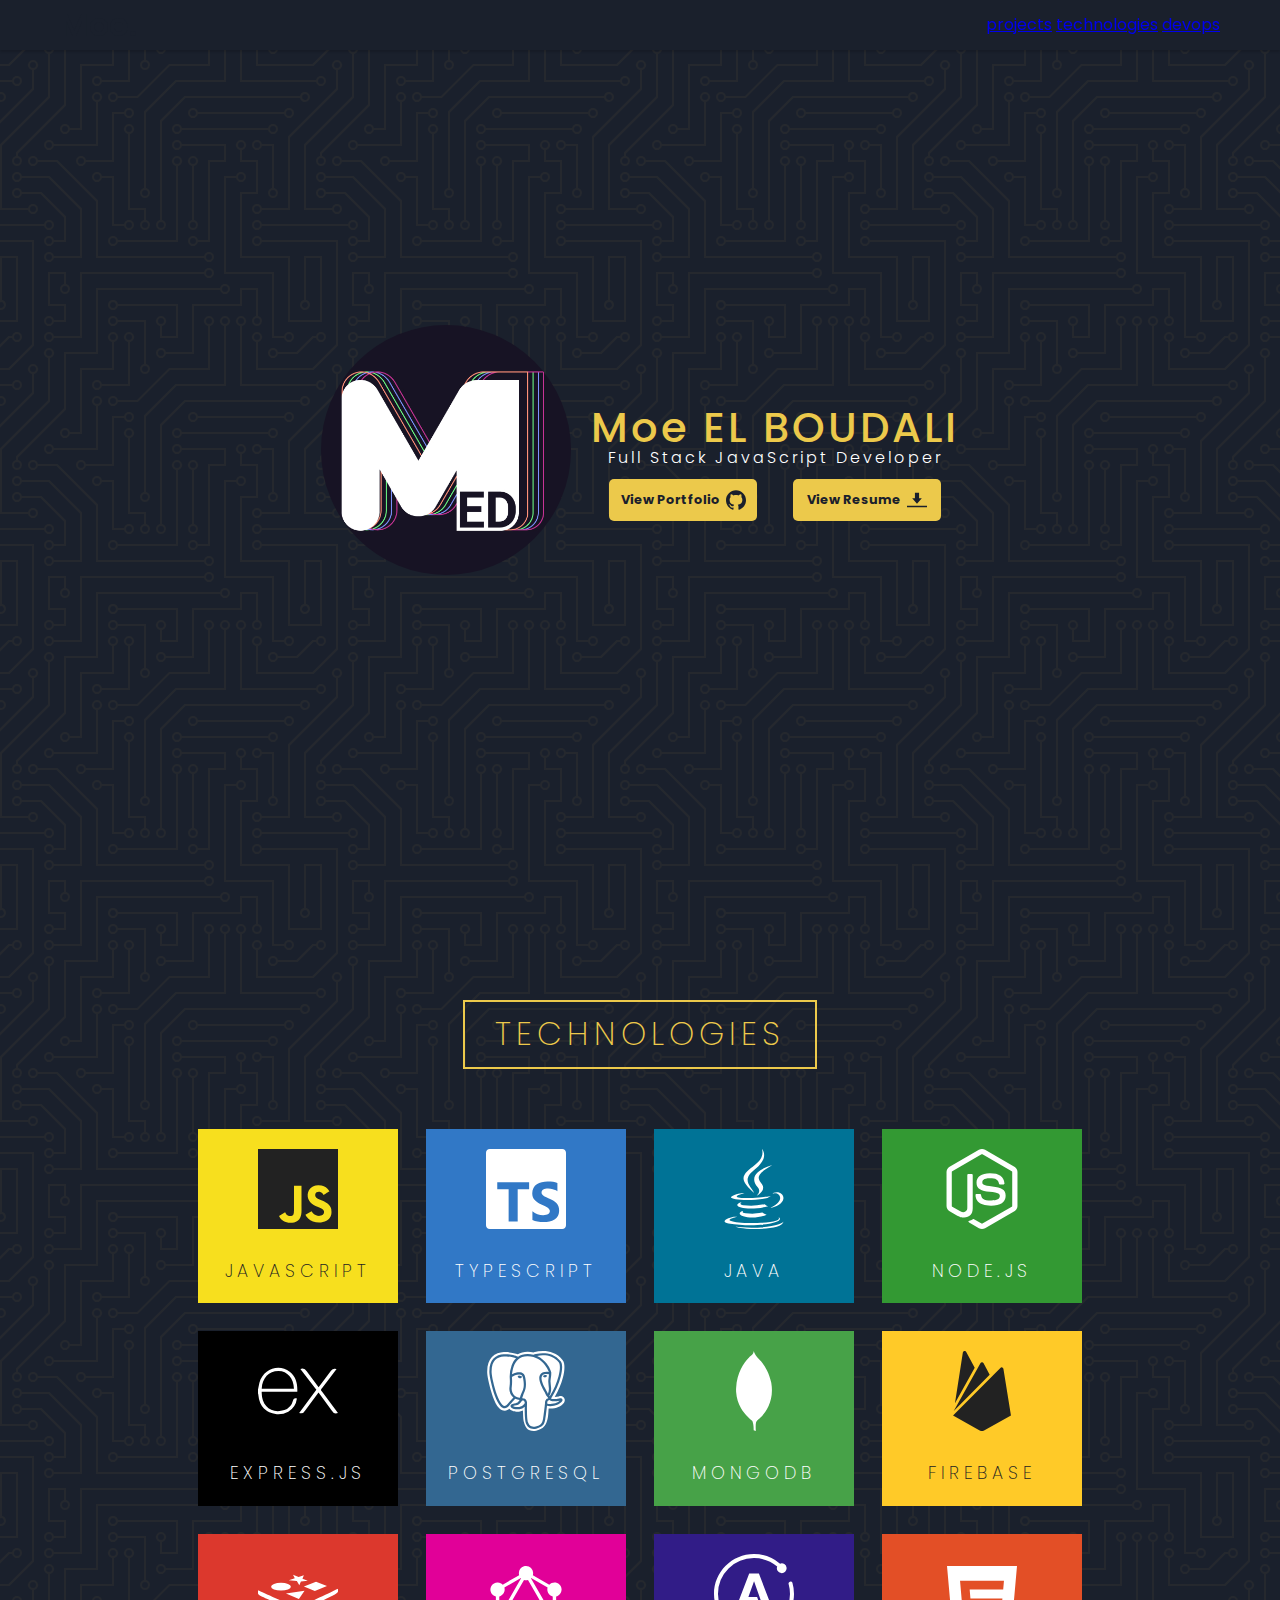
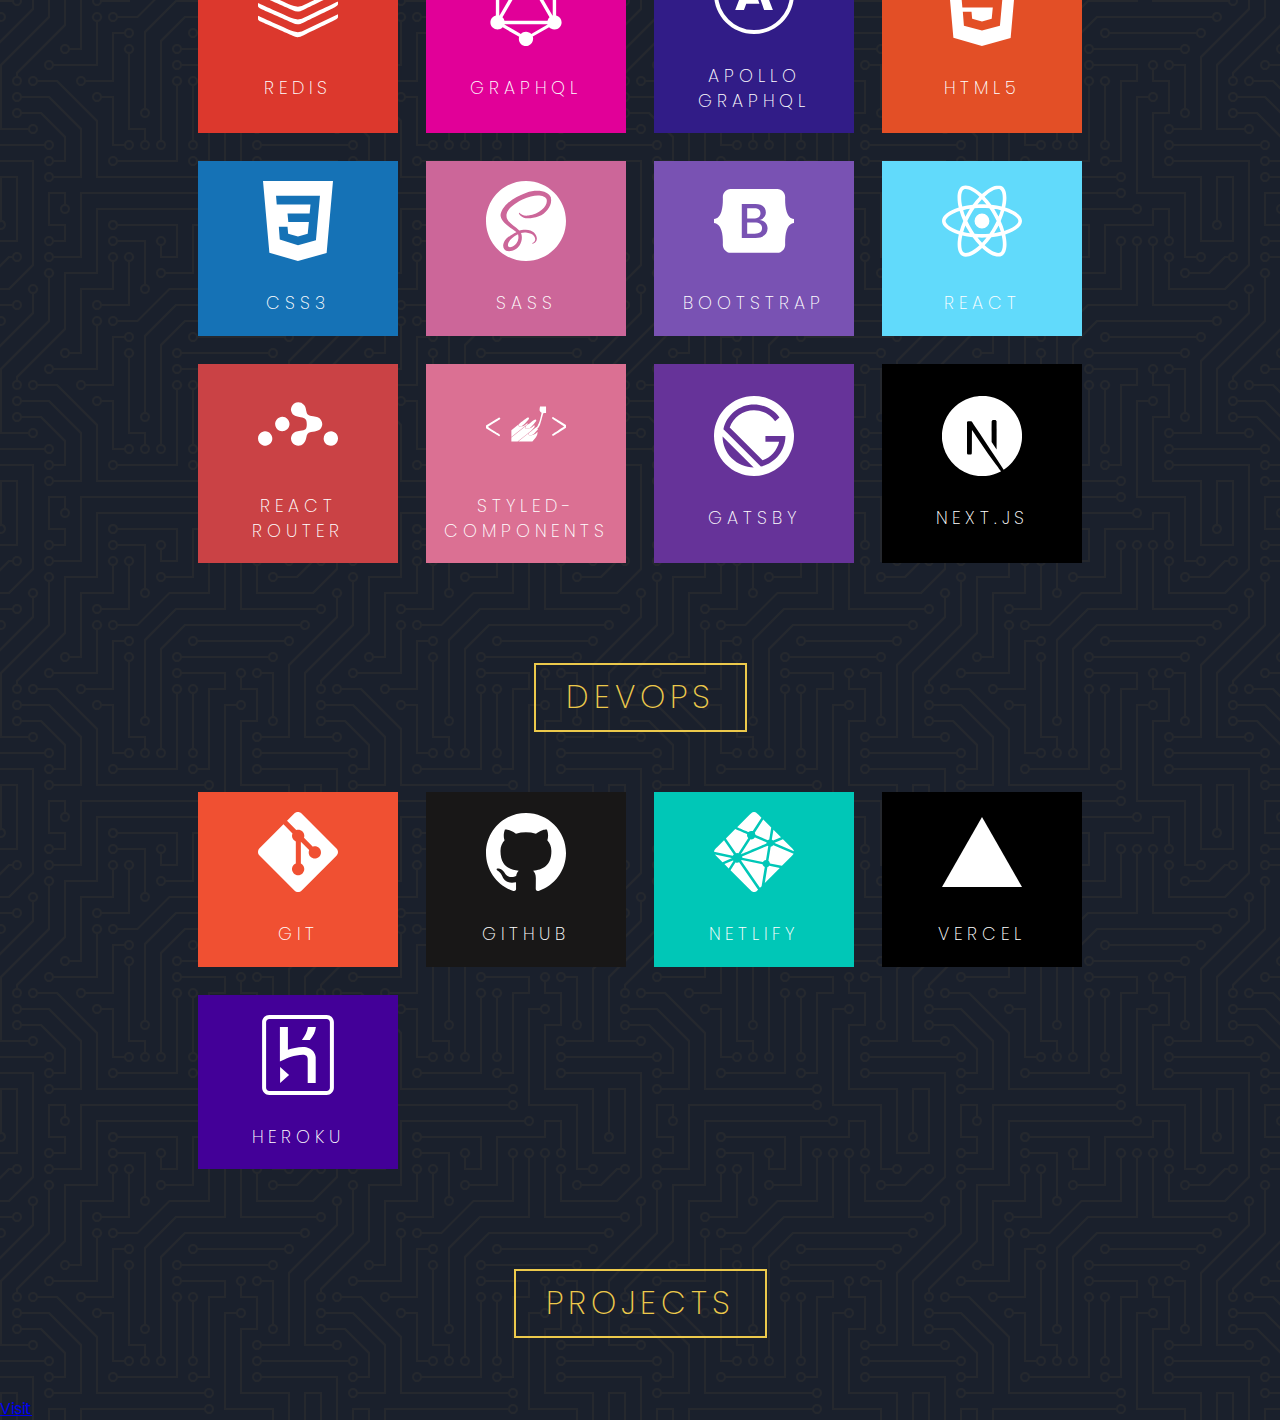
==== commit 166493a7: "🎨 added Personal Portfolio Webpage" ====
--- a/Personal Portfolio Webpage/index.html
+++ b/Personal Portfolio Webpage/index.html
@@ -4,7 +4,7 @@
 		<meta charset="UTF-8" />
 		<meta http-equiv="X-UA-Compatible" content="IE=edge" />
 		<meta name="viewport" content="width=device-width, initial-scale=1.0" />
-		<title>Document</title>
+		<title>Moe.</title>
 		<link rel="stylesheet" href="style.css" />
 	</head>
 	<body>
@@ -27,7 +27,7 @@
 						<h1>Moe EL BOUDALI</h1>
 						<h2>Full Stack JavaScript Developer</h2>
 						<div id="profile-links">
-							<a href="https://github.com/MedElBoudali" target="_noblank"
+							<a href="https://github.com/MedElBoudali" target="_blank" id="profile-link"
 								>View Portfolio<svg viewBox="0 0 24 24">
 									<path
 										d="M12 .297c-6.63 0-12 5.373-12 12 0 5.303 3.438 9.8 8.205 11.385.6.113.82-.258.82-.577 0-.285-.01-1.04-.015-2.04-3.338.724-4.042-1.61-4.042-1.61C4.422 18.07 3.633 17.7 3.633 17.7c-1.087-.744.084-.729.084-.729 1.205.084 1.838 1.236 1.838 1.236 1.07 1.835 2.809 1.305 3.495.998.108-.776.417-1.305.76-1.605-2.665-.3-5.466-1.332-5.466-5.93 0-1.31.465-2.38 1.235-3.22-.135-.303-.54-1.523.105-3.176 0 0 1.005-.322 3.3 1.23.96-.267 1.98-.399 3-.405 1.02.006 2.04.138 3 .405 2.28-1.552 3.285-1.23 3.285-1.23.645 1.653.24 2.873.12 3.176.765.84 1.23 1.91 1.23 3.22 0 4.61-2.805 5.625-5.475 5.92.42.36.81 1.096.81 2.22 0 1.606-.015 2.896-.015 3.286 0 .315.21.69.825.57C20.565 22.092 24 17.592 24 12.297c0-6.627-5.373-12-12-12"
@@ -221,28 +221,39 @@
 						<h1 class="devops-title">Git</h1>
 					</div>
 					<div class="devops-item">
-						<svg viewBox="0 0 24 24" class="devops-logo"></svg>
-						<h1 class="devops-title"></h1>
-					</div>
-					<div class="devops-item">
-						<svg viewBox="0 0 24 24" class="devops-logo"></svg>
-						<h1 class="devops-title"></h1>
-					</div>
-					<div class="devops-item">
-						<svg viewBox="0 0 24 24" class="devops-logo"></svg>
-						<h1 class="devops-title"></h1>
-					</div>
-					<div class="devops-item">
-						<svg viewBox="0 0 24 24" class="devops-logo"></svg>
-						<h1 class="devops-title"></h1>
-					</div>
-					<div class="devops-item">
-						<svg viewBox="0 0 24 24" class="devops-logo"></svg>
-						<h1 class="devops-title"></h1>
+						<svg viewBox="0 0 24 24" class="devops-logo">
+							<path
+								d="M12 .297c-6.63 0-12 5.373-12 12 0 5.303 3.438 9.8 8.205 11.385.6.113.82-.258.82-.577 0-.285-.01-1.04-.015-2.04-3.338.724-4.042-1.61-4.042-1.61C4.422 18.07 3.633 17.7 3.633 17.7c-1.087-.744.084-.729.084-.729 1.205.084 1.838 1.236 1.838 1.236 1.07 1.835 2.809 1.305 3.495.998.108-.776.417-1.305.76-1.605-2.665-.3-5.466-1.332-5.466-5.93 0-1.31.465-2.38 1.235-3.22-.135-.303-.54-1.523.105-3.176 0 0 1.005-.322 3.3 1.23.96-.267 1.98-.399 3-.405 1.02.006 2.04.138 3 .405 2.28-1.552 3.285-1.23 3.285-1.23.645 1.653.24 2.873.12 3.176.765.84 1.23 1.91 1.23 3.22 0 4.61-2.805 5.625-5.475 5.92.42.36.81 1.096.81 2.22 0 1.606-.015 2.896-.015 3.286 0 .315.21.69.825.57C20.565 22.092 24 17.592 24 12.297c0-6.627-5.373-12-12-12"
+							></path>
+						</svg>
+						<h1 class="devops-title">GitHub</h1>
+					</div>
+					<div class="devops-item">
+						<svg viewBox="0 0 24 24" class="devops-logo">
+							<path
+								d="M17.3877 8.3286l-.0088-.0037c-.005-.002-.01-.0038-.0144-.0082a.0689.0689 0 0 1-.0176-.0582l.4839-2.9581 2.269 2.2696L17.74 8.574a.052.052 0 0 1-.0206.0037H17.71a.0647.0647 0 0 1-.0126-.0106 1.074 1.074 0 0 0-.3097-.2385zm3.291-.1802l2.4262 2.426c.5039.5045.7561.7562.8481 1.0479.0138.0431.025.0863.0338.1308l-5.798-2.4555a.4557.4557 0 0 0-.0093-.0038c-.0232-.0094-.0501-.02-.0501-.0439 0-.0237.0275-.035.0507-.0444l.0075-.0031zm3.2092 4.3833c-.1252.2354-.3693.4795-.7824.8932l-2.7353 2.7347-3.5377-.7367-.0188-.0038c-.0313-.005-.0645-.0107-.0645-.0388a1.0678 1.0678 0 0 0-.41-.7467c-.0144-.0144-.0106-.037-.0063-.0576 0-.003 0-.0063.0013-.0088l.6654-4.0848.0025-.0138c.0038-.0313.0094-.0676.0376-.0676a1.0829 1.0829 0 0 0 .726-.4162c.0056-.0063.0094-.0131.017-.0169.02-.0094.0437 0 .0644.0088l6.0402 2.555zm-4.1467 4.257l-4.498 4.4979.77-4.732.0012-.0063a.083.083 0 0 1 .0038-.0182c.0063-.015.0226-.0213.0382-.0275l.0075-.0031a1.158 1.158 0 0 0 .435-.3236c.015-.0176.0332-.0345.0564-.0376a.0563.0563 0 0 1 .0181 0l3.1672.651zm-5.45 5.4499l-.507.507-5.6052-8.1007a.2654.2654 0 0 0-.0062-.0088c-.0088-.012-.0182-.0238-.0163-.0376.0006-.01.0069-.0188.0138-.0263l.0062-.0081c.017-.025.0313-.05.047-.077l.0125-.0219.0019-.0019c.0087-.015.0169-.0294.0319-.0376.0131-.0063.0313-.0038.0457-.0006l6.2098 1.2807a.1027.1027 0 0 1 .0476.0206c.008.0081.01.017.0119.027a1.0998 1.0998 0 0 0 .6434.7354c.0175.0088.01.0282.002.0488a.149.149 0 0 0-.0095.0282c-.0782.4757-.7492 4.568-.9295 5.6728zm-1.059 1.0584c-.3737.37-.594.5659-.8432.6447a1.2519 1.2519 0 0 1-.7549 0c-.2916-.0926-.5439-.3442-1.0478-.8487l-5.629-5.629 1.4704-2.2802a.0938.0938 0 0 1 .025-.0294c.0157-.0113.0382-.0063.057 0a1.5235 1.5235 0 0 0 1.0253-.052c.0169-.0063.0338-.0106.0469.0013a.119.119 0 0 1 .0175.02l5.6327 8.174zm-8.8175-6.3756L3.1234 15.63l2.55-1.0879a.0526.0526 0 0 1 .0207-.0044c.0213 0 .0338.0213.045.0407a1.8214 1.8214 0 0 0 .0814.1152l.0082.01c.0075.0106.0025.0213-.005.0313l-1.4084 2.1864zm-1.8628-1.8628L.9183 13.4249c-.278-.2779-.4795-.4794-.6197-.6528l4.9674 1.0303a.5258.5258 0 0 0 .0187.003c.0307.005.0645.0107.0645.0395 0 .0313-.037.0457-.0682.0576l-.0144.0063zM.0132 11.932a1.2519 1.2519 0 0 1 .0563-.3098c.0927-.2917.3443-.5434.8488-1.0478l2.0906-2.0906a1361.7196 1361.7196 0 0 0 2.8955 4.1855c.017.0226.0357.0476.0163.0664-.0914.1008-.1828.211-.2473.3305a.1001.1001 0 0 1-.0313.0388c-.008.005-.0169.003-.0262.0013h-.0013l-5.6014-1.175zm3.5553-4.0078l2.811-2.811c.2641.1157 1.2256.522 2.0856.885.651.2754 1.2443.5258 1.4308.6071.0188.0076.0357.015.0439.0338.005.0113.0025.0257 0 .0376a1.2537 1.2537 0 0 0 .3273 1.1442c.0188.0188 0 .0457-.0163.0689l-.0088.0131-2.8542 4.421c-.0075.0124-.0144.023-.0269.0312-.015.0094-.0363.005-.0538.0006a1.4234 1.4234 0 0 0-.34-.0463c-.1026 0-.214.0188-.3266.0395h-.0007c-.0125.0019-.0238.0044-.0338-.0031a.1314.1314 0 0 1-.0281-.032zm3.3787-3.3788l3.6391-3.639c.504-.5039.7562-.7561 1.0478-.8481a1.2519 1.2519 0 0 1 .755 0c.2916.092.5438.3442 1.0477.848l.7887.7888-2.5882 4.0084a.097.097 0 0 1-.0257.03c-.0156.0107-.0375.0063-.0563 0a1.3126 1.3126 0 0 0-1.2018.2316c-.0169.0176-.042.0075-.0632-.0019-.338-.147-2.967-1.258-3.343-1.4177zm7.8278-2.3009l2.3898 2.3898-.5758 3.5665v.0094a.0845.0845 0 0 1-.005.0238c-.0063.0125-.0188.015-.0313.0188a1.1454 1.1454 0 0 0-.343.1709.0964.0964 0 0 0-.0125.0106c-.007.0075-.0138.0144-.025.0157a.0714.0714 0 0 1-.027-.0044l-3.6416-1.5473-.007-.0031c-.0231-.0094-.0506-.0207-.0506-.0445a1.3758 1.3758 0 0 0-.194-.5727c-.0176-.0288-.037-.0588-.022-.0883zm-2.461 5.3868l3.4138 1.446c.0188.0087.0394.0168.0476.0362a.0663.0663 0 0 1 0 .0357.848.848 0 0 0-.0188.1646v.0958c0 .0238-.0244.0338-.047.0432l-.0069.0025c-.5408.231-7.5924 3.238-7.603 3.238-.0107 0-.022 0-.0326-.0107-.0188-.0188 0-.0451.0169-.0689a.4757.4757 0 0 0 .0087-.0125l2.8054-4.344.005-.0074c.0163-.0263.035-.0557.0651-.0557l.0282.0043c.0638.0088.1202.017.1771.017.4257 0 .82-.2072 1.0579-.5615a.1001.1001 0 0 1 .0212-.025c.017-.0126.042-.0063.0614.0024zm-3.9095 5.7492l7.6863-3.278s.0113 0 .022.0106c.0419.042.0776.0701.112.0964l.0169.0107c.0156.0088.0313.0188.0325.035 0 .0063 0 .01-.0013.0157l-.6584 4.0447-.0025.0163c-.0044.0313-.0088.067-.0382.067a1.0822 1.0822 0 0 0-.8594.5301l-.0031.005c-.0088.0144-.017.0282-.0313.0357-.0131.0063-.03.0038-.0438.0006L8.5064 13.706c-.0063-.0013-.0952-.3249-.102-.3255z"
+							></path>
+						</svg>
+						<h1 class="devops-title">Netlify</h1>
+					</div>
+					<div class="devops-item">
+						<svg viewBox="0 0 24 24" class="devops-logo">
+							<path d="M24 22.525H0l12-21.05 12 21.05z"></path>
+						</svg>
+						<h1 class="devops-title">Vercel</h1>
+					</div>
+					<div class="devops-item">
+						<svg viewBox="0 0 24 24" class="devops-logo">
+							<path
+								d="M20.61 0H3.39C2.189 0 1.23.96 1.23 2.16v19.681c0 1.198.959 2.159 2.16 2.159h17.22c1.2 0 2.159-.961 2.159-2.159V2.16C22.77.96 21.811 0 20.61 0zm.96 21.841c0 .539-.421.96-.96.96H3.39c-.54 0-.96-.421-.96-.96V2.16c0-.54.42-.961.96-.961h17.22c.539 0 .96.421.96.961v19.681zM6.63 20.399L9.33 18l-2.7-2.4v4.799zm9.72-9.719c-.479-.48-1.379-1.08-2.879-1.08-1.621 0-3.301.421-4.5.84V3.6h-2.4v10.38l1.68-.78s2.76-1.26 5.16-1.26c1.2 0 1.5.66 1.5 1.26v7.2h2.4v-7.2c.059-.179.059-1.501-.961-2.52zM13.17 7.5h2.4c1.08-1.26 1.62-2.521 1.8-3.9h-2.399c-.241 1.379-.841 2.64-1.801 3.9z"
+							></path>
+						</svg>
+						<h1 class="devops-title">Heroku</h1>
 					</div>
 				</div>
 			</section>
 			<section id="projects">
+				<h1 class="section-header">projects</h1>
 				<div class="project">
 					<h1 class="project-tile"></h1>
 					<a href="http://" target="_noblank">Visit</a>
--- a/Personal Portfolio Webpage/style.css
+++ b/Personal Portfolio Webpage/style.css
@@ -75,7 +75,7 @@
 	top: 0;
 	z-index: 2;
 	width: 100%;
-	background-color: #ecc94b;
+	background-color: #1a202c;
 	height: 50px;
 	padding: 0 60px;
 	box-shadow: 0px 2px 2px 0px var(--color3);
@@ -90,12 +90,8 @@
 	font-weight: 600;
 }
 
-main {
-	margin-top: 50px;
-}
-
 #welcome-section {
-	height: calc(100vh - 50px);
+	height: 100vh;
 	display: flex;
 	flex-direction: column;
 	align-items: center;
@@ -429,6 +425,42 @@
 	fill: #fff;
 }
 
+.devops-item:nth-child(2) {
+	background-color: rgb(24, 23, 23);
+	color: #fff;
+}
+
+.devops-item:nth-child(2) .devops-logo {
+	fill: #fff;
+}
+
+.devops-item:nth-child(3) {
+	background-color: rgb(0, 199, 183);
+	color: #fff;
+}
+
+.devops-item:nth-child(3) .devops-logo {
+	fill: #fff;
+}
+
+.devops-item:nth-child(4) {
+	background-color: rgb(0, 0, 0);
+	color: #fff;
+}
+
+.devops-item:nth-child(4) .devops-logo {
+	fill: #fff;
+}
+
+.devops-item:nth-child(5) {
+	background-color: rgb(67, 0, 152);
+	color: #fff;
+}
+
+.devops-item:nth-child(5) .devops-logo {
+	fill: #fff;
+}
+
 @media (min-width: 900px) {
 	#profile {
 		flex-direction: row;
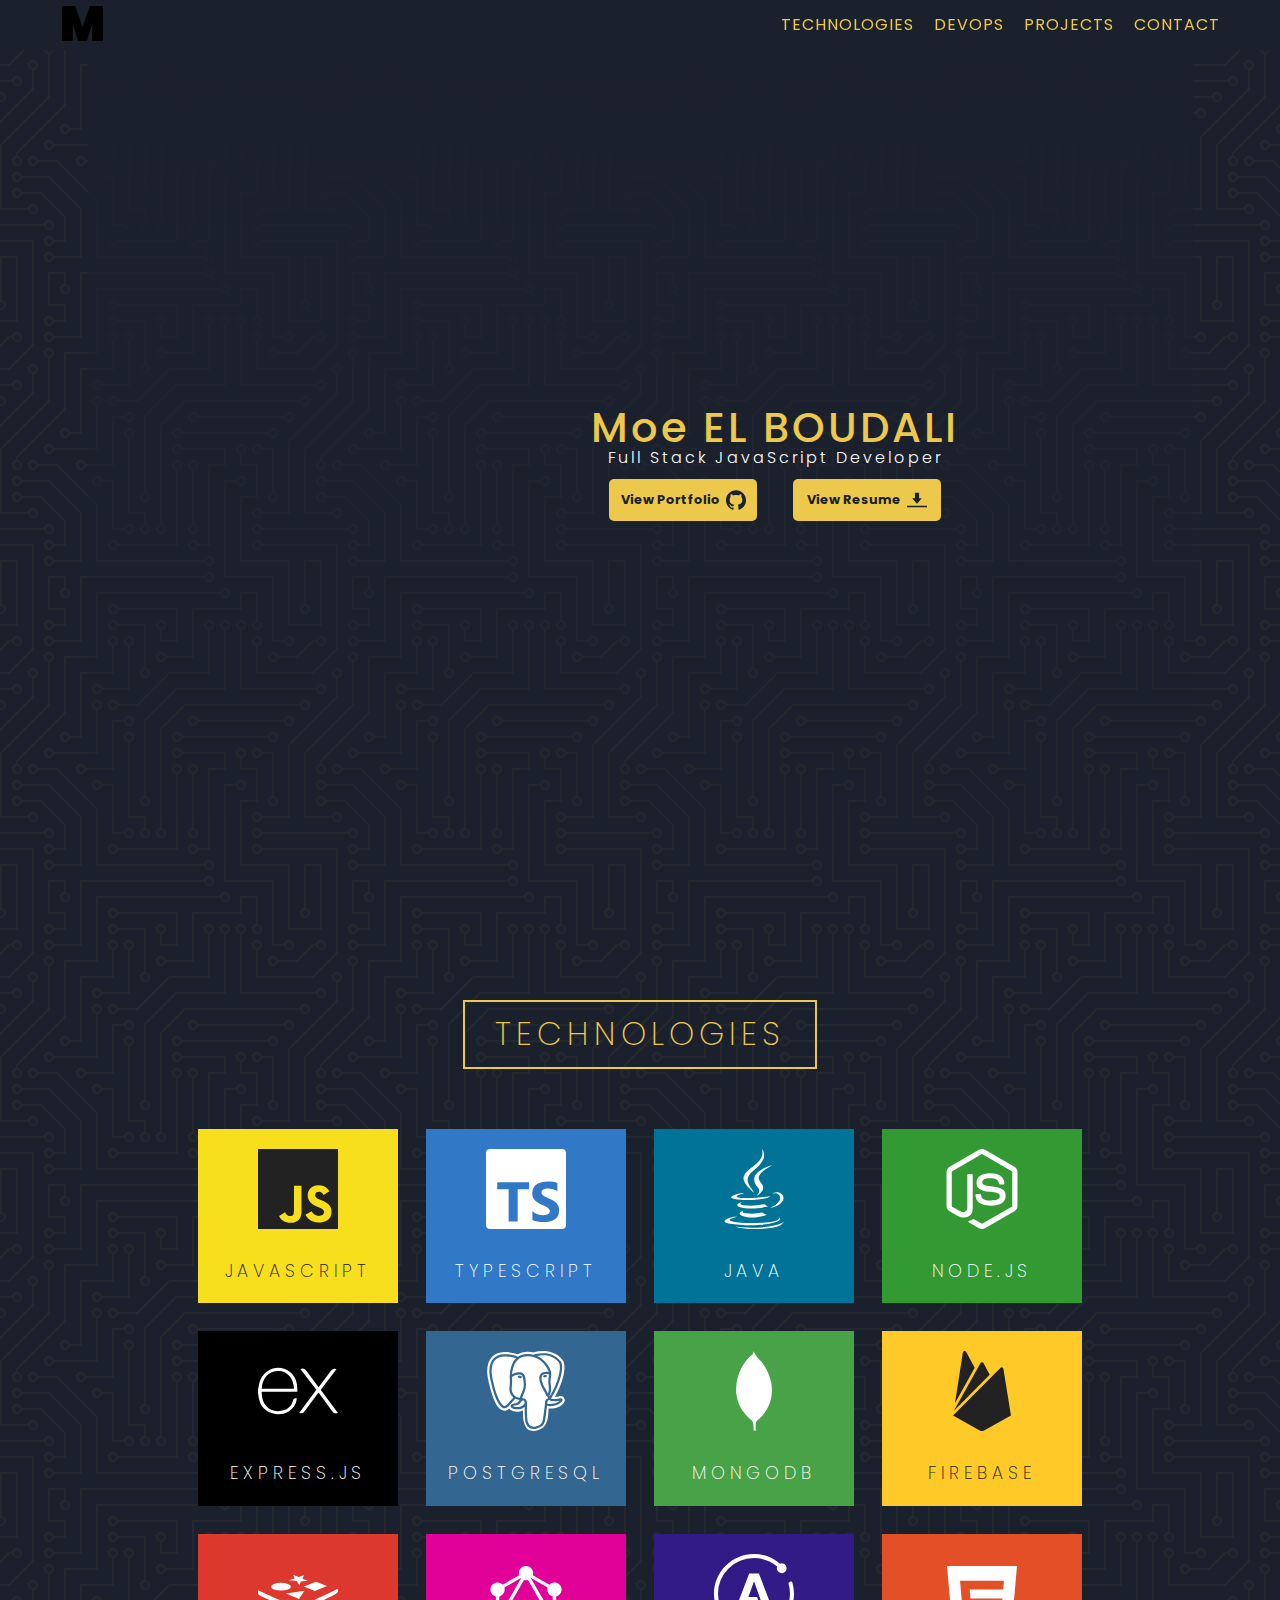
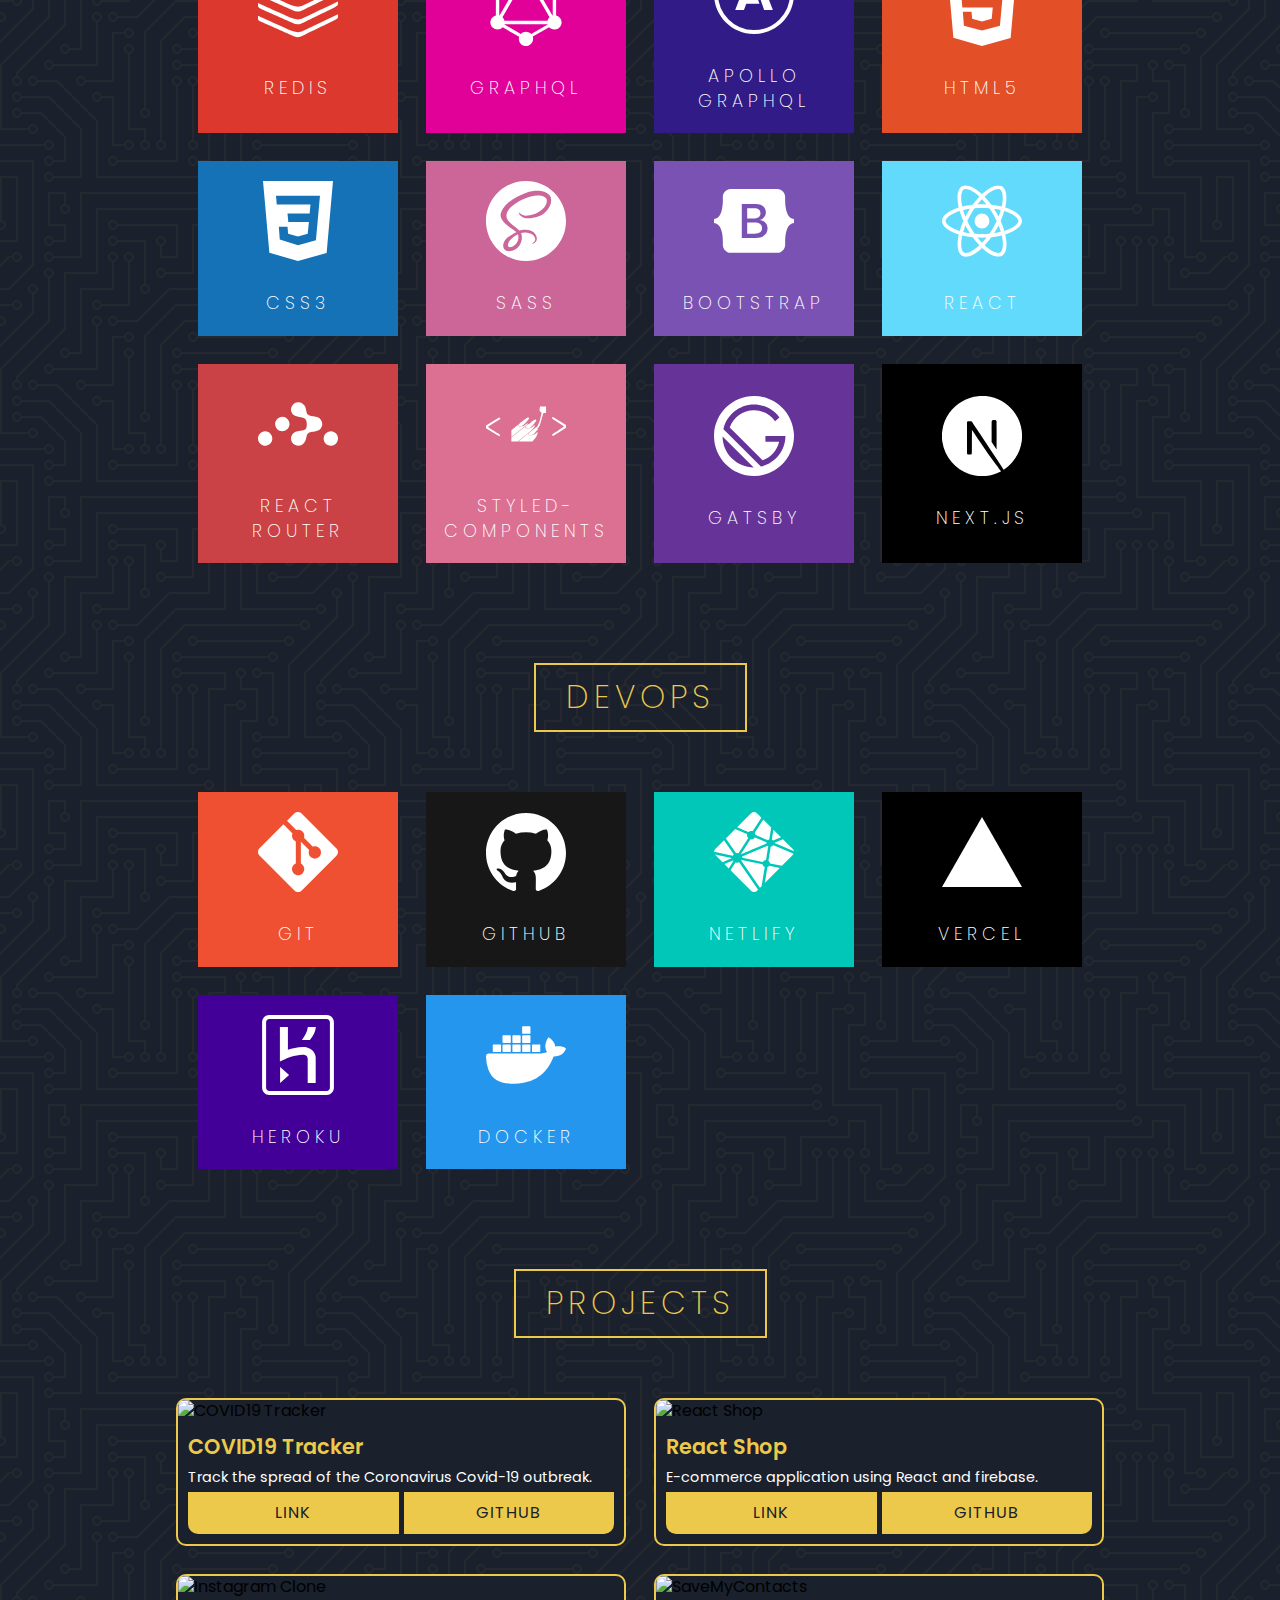
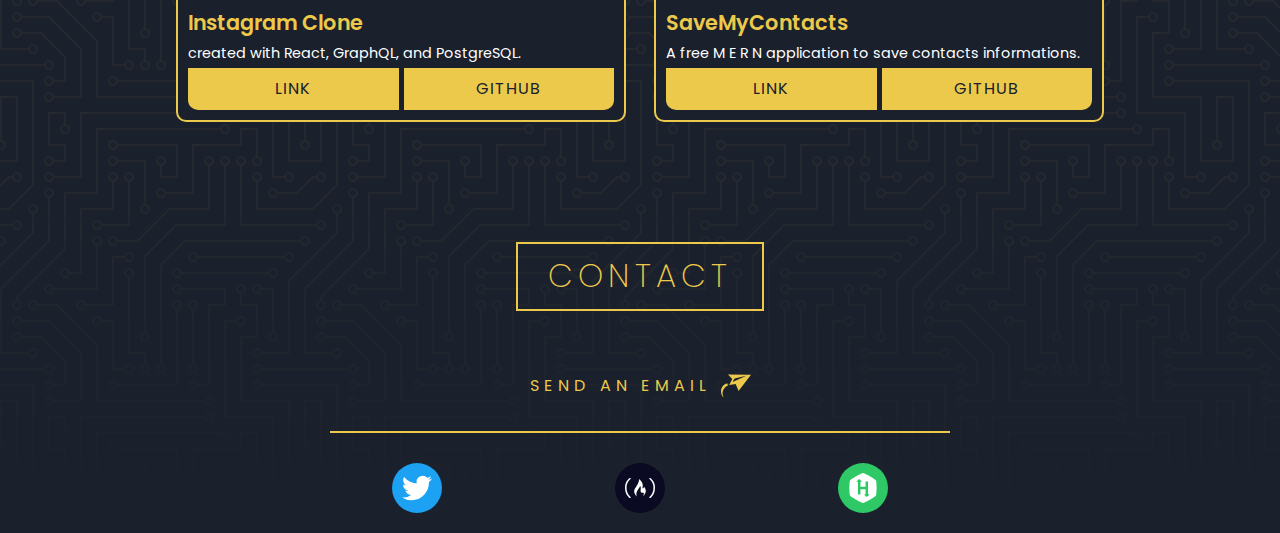
==== commit 514be1ff: "🎨 done" ====
--- a/Personal Portfolio Webpage/index.html
+++ b/Personal Portfolio Webpage/index.html
@@ -3,26 +3,34 @@
 	<head>
 		<meta charset="UTF-8" />
 		<meta http-equiv="X-UA-Compatible" content="IE=edge" />
-		<meta name="viewport" content="width=device-width, initial-scale=1.0" />
+		<meta name="viewport" content="initial-scale=1.0, width=device-width" />
 		<title>Moe.</title>
 		<link rel="stylesheet" href="style.css" />
+		<link
+			rel="shortcut icon"
+			href="http://pngimg.com/uploads/letter_m/letter_m_PNG117.png"
+			type="image/x-icon"
+		/>
 	</head>
 	<body>
 		<header>
 			<div id="logo">
-				<h1>Moe.</h1>
+				<h1>M</h1>
 			</div>
 			<nav id="navbar">
-				<a href="#projects">projects</a>
-
 				<a href="#technologies">technologies</a>
 				<a href="#devops">devops</a>
+				<a href="#projects">projects</a>
+				<a href="#contact">contact</a>
 			</nav>
 		</header>
 		<main>
 			<section id="welcome-section">
 				<div id="profile">
-					<img src="./images/logo.jpg" alt="logo" />
+					<img
+						src="https://raw.githubusercontent.com/MedElBoudali/FreeCodeCamp/main/Personal%20Portfolio%20Webpage/images/logo.jpg"
+						alt="logo"
+					/>
 					<div id="profile-header">
 						<h1>Moe EL BOUDALI</h1>
 						<h2>Full Stack JavaScript Developer</h2>
@@ -46,7 +54,7 @@
 			<section id="technologies">
 				<h1 class="section-header">technologies</h1>
 				<div id="technologies-list">
-					<div class="technologie">
+					<div class="technologie" title="JavaScript">
 						<svg viewBox="0 0 24 24" class="technologie-logo">
 							<path
 								d="M0 0h24v24H0V0zm22.034 18.276c-.175-1.095-.888-2.015-3.003-2.873-.736-.345-1.554-.585-1.797-1.14-.091-.33-.105-.51-.046-.705.15-.646.915-.84 1.515-.66.39.12.75.42.976.9 1.034-.676 1.034-.676 1.755-1.125-.27-.42-.404-.601-.586-.78-.63-.705-1.469-1.065-2.834-1.034l-.705.089c-.676.165-1.32.525-1.71 1.005-1.14 1.291-.811 3.541.569 4.471 1.365 1.02 3.361 1.244 3.616 2.205.24 1.17-.87 1.545-1.966 1.41-.811-.18-1.26-.586-1.755-1.336l-1.83 1.051c.21.48.45.689.81 1.109 1.74 1.756 6.09 1.666 6.871-1.004.029-.09.24-.705.074-1.65l.046.067zm-8.983-7.245h-2.248c0 1.938-.009 3.864-.009 5.805 0 1.232.063 2.363-.138 2.711-.33.689-1.18.601-1.566.48-.396-.196-.597-.466-.83-.855-.063-.105-.11-.196-.127-.196l-1.825 1.125c.305.63.75 1.172 1.324 1.517.855.51 2.004.675 3.207.405.783-.226 1.458-.691 1.811-1.411.51-.93.402-2.07.397-3.346.012-2.054 0-4.109 0-6.179l.004-.056z"
@@ -54,7 +62,7 @@
 						</svg>
 						<h1 class="technologie-title">javascript</h1>
 					</div>
-					<div class="technologie">
+					<div class="technologie" title="TypeScript">
 						<svg viewBox="0 0 24 24" class="technologie-logo">
 							<path
 								d="M1.125 0C.502 0 0 .502 0 1.125v21.75C0 23.498.502 24 1.125 24h21.75c.623 0 1.125-.502 1.125-1.125V1.125C24 .502 23.498 0 22.875 0zm17.363 9.75c.612 0 1.154.037 1.627.111a6.38 6.38 0 0 1 1.306.34v2.458a3.95 3.95 0 0 0-.643-.361 5.093 5.093 0 0 0-.717-.26 5.453 5.453 0 0 0-1.426-.2c-.3 0-.573.028-.819.086a2.1 2.1 0 0 0-.623.242c-.17.104-.3.229-.393.374a.888.888 0 0 0-.14.49c0 .196.053.373.156.529.104.156.252.304.443.444s.423.276.696.41c.273.135.582.274.926.416.47.197.892.407 1.266.628.374.222.695.473.963.753.268.279.472.598.614.957.142.359.214.776.214 1.253 0 .657-.125 1.21-.373 1.656a3.033 3.033 0 0 1-1.012 1.085 4.38 4.38 0 0 1-1.487.596c-.566.12-1.163.18-1.79.18a9.916 9.916 0 0 1-1.84-.164 5.544 5.544 0 0 1-1.512-.493v-2.63a5.033 5.033 0 0 0 3.237 1.2c.333 0 .624-.03.872-.09.249-.06.456-.144.623-.25.166-.108.29-.234.373-.38a1.023 1.023 0 0 0-.074-1.089 2.12 2.12 0 0 0-.537-.5 5.597 5.597 0 0 0-.807-.444 27.72 27.72 0 0 0-1.007-.436c-.918-.383-1.602-.852-2.053-1.405-.45-.553-.676-1.222-.676-2.005 0-.614.123-1.141.369-1.582.246-.441.58-.804 1.004-1.089a4.494 4.494 0 0 1 1.47-.629 7.536 7.536 0 0 1 1.77-.201zm-15.113.188h9.563v2.166H9.506v9.646H6.789v-9.646H3.375z"
@@ -63,7 +71,7 @@
 						<h1 class="technologie-title">typescript</h1>
 					</div>
 
-					<div class="technologie">
+					<div class="technologie" title="Java">
 						<svg viewBox="0 0 24 24" class="technologie-logo">
 							<path
 								d="M8.851 18.56s-.917.534.653.714c1.902.218 2.874.187 4.969-.211 0 0 .552.346 1.321.646-4.699 2.013-10.633-.118-6.943-1.149M8.276 15.933s-1.028.761.542.924c2.032.209 3.636.227 6.413-.308 0 0 .384.389.987.602-5.679 1.661-12.007.13-7.942-1.218M13.116 11.475c1.158 1.333-.304 2.533-.304 2.533s2.939-1.518 1.589-3.418c-1.261-1.772-2.228-2.652 3.007-5.688 0-.001-8.216 2.051-4.292 6.573M19.33 20.504s.679.559-.747.991c-2.712.822-11.288 1.069-13.669.033-.856-.373.75-.89 1.254-.998.527-.114.828-.093.828-.093-.953-.671-6.156 1.317-2.643 1.887 9.58 1.553 17.462-.7 14.977-1.82M9.292 13.21s-4.362 1.036-1.544 1.412c1.189.159 3.561.123 5.77-.062 1.806-.152 3.618-.477 3.618-.477s-.637.272-1.098.587c-4.429 1.165-12.986.623-10.522-.568 2.082-1.006 3.776-.892 3.776-.892M17.116 17.584c4.503-2.34 2.421-4.589.968-4.285-.355.074-.515.138-.515.138s.132-.207.385-.297c2.875-1.011 5.086 2.981-.928 4.562 0-.001.07-.062.09-.118M14.401 0s2.494 2.494-2.365 6.33c-3.896 3.077-.888 4.832-.001 6.836-2.274-2.053-3.943-3.858-2.824-5.539 1.644-2.469 6.197-3.665 5.19-7.627M9.734 23.924c4.322.277 10.959-.153 11.116-2.198 0 0-.302.775-3.572 1.391-3.688.694-8.239.613-10.937.168 0-.001.553.457 3.393.639"
@@ -71,7 +79,7 @@
 						</svg>
 						<h1 class="technologie-title">java</h1>
 					</div>
-					<div class="technologie">
+					<div class="technologie" title="Node.JS">
 						<svg viewBox="0 0 24 24" class="technologie-logo">
 							<path
 								d="M11.998,24c-0.321,0-0.641-0.084-0.922-0.247l-2.936-1.737c-0.438-0.245-0.224-0.332-0.08-0.383 c0.585-0.203,0.703-0.25,1.328-0.604c0.065-0.037,0.151-0.023,0.218,0.017l2.256,1.339c0.082,0.045,0.197,0.045,0.272,0l8.795-5.076 c0.082-0.047,0.134-0.141,0.134-0.238V6.921c0-0.099-0.053-0.192-0.137-0.242l-8.791-5.072c-0.081-0.047-0.189-0.047-0.271,0 L3.075,6.68C2.99,6.729,2.936,6.825,2.936,6.921v10.15c0,0.097,0.054,0.189,0.139,0.235l2.409,1.392 c1.307,0.654,2.108-0.116,2.108-0.89V7.787c0-0.142,0.114-0.253,0.256-0.253h1.115c0.139,0,0.255,0.112,0.255,0.253v10.021 c0,1.745-0.95,2.745-2.604,2.745c-0.508,0-0.909,0-2.026-0.551L2.28,18.675c-0.57-0.329-0.922-0.945-0.922-1.604V6.921 c0-0.659,0.353-1.275,0.922-1.603l8.795-5.082c0.557-0.315,1.296-0.315,1.848,0l8.794,5.082c0.57,0.329,0.924,0.944,0.924,1.603 v10.15c0,0.659-0.354,1.273-0.924,1.604l-8.794,5.078C12.643,23.916,12.324,24,11.998,24z M19.099,13.993 c0-1.9-1.284-2.406-3.987-2.763c-2.731-0.361-3.009-0.548-3.009-1.187c0-0.528,0.235-1.233,2.258-1.233 c1.807,0,2.473,0.389,2.747,1.607c0.024,0.115,0.129,0.199,0.247,0.199h1.141c0.071,0,0.138-0.031,0.186-0.081 c0.048-0.054,0.074-0.123,0.067-0.196c-0.177-2.098-1.571-3.076-4.388-3.076c-2.508,0-4.004,1.058-4.004,2.833 c0,1.925,1.488,2.457,3.895,2.695c2.88,0.282,3.103,0.703,3.103,1.269c0,0.983-0.789,1.402-2.642,1.402 c-2.327,0-2.839-0.584-3.011-1.742c-0.02-0.124-0.126-0.215-0.253-0.215h-1.137c-0.141,0-0.254,0.112-0.254,0.253 c0,1.482,0.806,3.248,4.655,3.248C17.501,17.007,19.099,15.91,19.099,13.993z"
@@ -79,7 +87,7 @@
 						</svg>
 						<h1 class="technologie-title">node.js</h1>
 					</div>
-					<div class="technologie">
+					<div class="technologie" title="Express.JS">
 						<svg viewBox="0 0 24 24" class="technologie-logo">
 							<path
 								d="M24 18.588a1.529 1.529 0 01-1.895-.72l-3.45-4.771-.5-.667-4.003 5.444a1.466 1.466 0 01-1.802.708l5.158-6.92-4.798-6.251a1.595 1.595 0 011.9.666l3.576 4.83 3.596-4.81a1.435 1.435 0 011.788-.668L21.708 7.9l-2.522 3.283a.666.666 0 000 .994l4.804 6.412zM.002 11.576l.42-2.075c1.154-4.103 5.858-5.81 9.094-3.27 1.895 1.489 2.368 3.597 2.275 5.973H1.116C.943 16.447 4.005 19.009 7.92 17.7a4.078 4.078 0 002.582-2.876c.207-.666.548-.78 1.174-.588a5.417 5.417 0 01-2.589 3.957 6.272 6.272 0 01-7.306-.933 6.575 6.575 0 01-1.64-3.858c0-.235-.08-.455-.134-.666A88.33 88.33 0 010 11.577zm1.127-.286h9.654c-.06-3.076-2.001-5.258-4.59-5.278-2.882-.04-4.944 2.094-5.071 5.264z"
@@ -87,7 +95,7 @@
 						</svg>
 						<h1 class="technologie-title">express.js</h1>
 					</div>
-					<div class="technologie">
+					<div class="technologie" title="PostgreSQL">
 						<svg viewBox="0 0 24 24" class="technologie-logo">
 							<path
 								d="M17.086 0a10.134 10.134 0 00-2.755.403l-.063.02a10.922 10.922 0 00-1.71-.165C11.38.238 10.368.524 9.552 1 8.748.721 7.08.24 5.322.336c-1.224.067-2.56.44-3.55 1.484C.785 2.865.262 4.482.372 6.682c.03.607.204 1.597.49 2.88.288 1.281.69 2.782 1.194 4.151.503 1.37 1.054 2.6 1.915 3.436.43.42 1.022.771 1.72.742.49-.02.933-.235 1.315-.552.186.245.385.352.566.451.228.125.45.21.68.266.413.103 1.12.241 1.948.1.282-.047.579-.139.875-.27.01.33.024.653.037.98.04 1.036.067 1.993.378 2.832.05.137.187.843.727 1.466.54.624 1.598 1.013 2.803.755.85-.182 1.93-.51 2.649-1.532.71-1.01 1.03-2.459 1.093-4.809a4.73 4.73 0 01.055-.336l.169.015h.02c.907.041 1.89-.088 2.713-.47.728-.337 1.279-.678 1.68-1.283.1-.15.21-.33.24-.643.03-.312-.15-.8-.446-1.025-.595-.452-.97-.28-1.37-.197a6.27 6.27 0 01-1.202.146c1.156-1.947 1.985-4.015 2.458-5.845.28-1.08.437-2.076.45-2.947.013-.87-.058-1.642-.58-2.309C21.318.6 19.025.024 17.25.004c-.055 0-.11-.002-.165 0zm-.047.64c1.678-.016 3.822.455 5.36 2.422.347.442.45 1.088.438 1.884-.013.795-.16 1.747-.43 2.79-.521 2.02-1.507 4.375-2.896 6.488a.756.756 0 00.158.086c.29.12.95.223 2.27-.048.332-.07.575-.117.827.075a.52.52 0 01.183.425.704.704 0 01-.13.336c-.255.383-.758.746-1.403 1.045-.571.266-1.39.405-2.116.413-.364.004-.7-.024-.985-.113l-.018-.007c-.11 1.06-.363 3.153-.528 4.108-.132.77-.363 1.382-.804 1.84-.44.458-1.063.734-1.901.914-1.038.223-1.795-.017-2.283-.428-.487-.41-.71-.954-.844-1.287-.092-.23-.14-.528-.186-.926-.046-.398-.08-.885-.103-1.434a51.426 51.426 0 01-.03-2.523 3.061 3.061 0 01-1.552.76c-.69.117-1.304.002-1.671-.09a2.276 2.276 0 01-.52-.2c-.17-.092-.332-.195-.44-.398a.56.56 0 01-.057-.38.61.61 0 01.218-.332c.198-.16.46-.25.855-.333.719-.148.97-.249 1.123-.37.13-.104.277-.314.537-.622a1.16 1.16 0 01-.003-.04 2.96 2.96 0 01-1.33-.359c-.15.158-.916.968-1.85 2.092-.393.47-.827.74-1.285.76-.458.02-.872-.212-1.224-.553-.703-.683-1.264-1.858-1.753-3.186-.488-1.328-.885-2.807-1.167-4.067-.283-1.26-.45-2.276-.474-2.766-.105-2.082.382-3.485 1.217-4.37.836-.885 1.982-1.22 3.099-1.284 2.005-.115 3.909.584 4.294.734.742-.504 1.698-.818 2.892-.798a7.39 7.39 0 011.68.218l.02-.009a6.854 6.854 0 01.74-.214 9.626 9.626 0 012.07-.25zm.152.67h-.146a8.74 8.74 0 00-1.704.192c1.246.552 2.187 1.402 2.85 2.25a8.44 8.44 0 011.132 1.92c.11.264.184.487.226.66.02.087.035.16.04.236a.44.44 0 01-.012.144c0 .003-.005.01-.006.013.03.876-.187 1.47-.213 2.306-.02.606.135 1.318.173 2.095.036.73-.052 1.532-.526 2.32.04.047.076.095.114.143 1.254-1.975 2.158-4.16 2.64-6.023.258-1.003.395-1.912.407-2.632.01-.72-.124-1.242-.295-1.46-1.342-1.716-3.158-2.153-4.68-2.165zm-4.79.256c-1.182.003-2.03.36-2.673.895-.663.553-1.108 1.31-1.4 2.085-.347.92-.466 1.81-.513 2.414l.013-.008c.357-.2.826-.4 1.328-.516.502-.115 1.043-.15 1.533.04s.895.636 1.042 1.314c.704 3.257-.22 4.468-.56 5.382a9.61 9.61 0 00-.33 1.013c.043-.01.086-.022.129-.026.24-.02.428.06.54.108.342.142.577.44.704.78.033.09.057.185.07.284a.336.336 0 01.02.127 55.14 55.14 0 00.014 3.738c.023.538.057 1.012.1 1.386.043.373.104.657.143.753.128.32.315.74.653 1.024.338.284.823.474 1.709.284.768-.165 1.242-.394 1.559-.723.316-.329.505-.787.626-1.488.18-1.05.545-4.095.589-4.668-.02-.432.044-.764.182-1.017.142-.26.362-.419.552-.505.095-.043.184-.072.257-.093a5.956 5.956 0 00-.243-.325 4.456 4.456 0 01-.666-1.099 8.296 8.296 0 00-.257-.483c-.133-.24-.301-.54-.477-.877-.352-.675-.735-1.493-.934-2.29-.198-.796-.227-1.62.28-2.2.45-.517 1.24-.73 2.427-.61-.035-.106-.056-.193-.115-.333a7.817 7.817 0 00-1.041-1.764c-1.005-1.285-2.632-2.559-5.146-2.6H12.4zm-6.642.052c-.127 0-.254.004-.38.011-1.01.058-1.965.351-2.648 1.075-.684.724-1.134 1.911-1.036 3.876.019.372.18 1.414.459 2.652.277 1.238.67 2.695 1.142 3.982.473 1.287 1.046 2.407 1.59 2.937.274.265.512.372.728.363.217-.01.478-.135.797-.518a43.244 43.244 0 011.81-2.048 3.497 3.497 0 01-1.167-3.15c.103-.739.117-1.43.105-1.976-.012-.532-.05-.886-.05-1.107a.336.336 0 010-.019v-.005l-.001-.006A9.893 9.893 0 017.7 4.307c.28-.744.697-1.5 1.322-2.112-.614-.202-1.704-.51-2.884-.568a7.603 7.603 0 00-.38-.01zM18.157 6.9c-.68.01-1.06.184-1.26.413-.283.325-.31.895-.134 1.597.175.703.537 1.49.877 2.142.17.327.335.621.468.86.134.24.232.41.292.555.055.134.116.252.178.362.263-.555.31-1.1.283-1.668-.035-.703-.198-1.422-.174-2.15.027-.85.195-1.405.21-2.063a5.793 5.793 0 00-.74-.048zm-8.234.115a2.82 2.82 0 00-.616.074 4.665 4.665 0 00-1.153.45 2.417 2.417 0 00-.35.227l-.021.02c.006.146.035.5.047 1.021.012.57-.002 1.297-.112 2.084-.24 1.71 1.002 3.126 2.46 3.128.085-.35.225-.707.365-1.082.406-1.094 1.205-1.892.532-5.006-.11-.51-.328-.716-.628-.832a1.474 1.474 0 00-.524-.084zm7.917.204h.05a.878.878 0 01.18.022c.054.012.1.03.138.055a.164.164 0 01.075.11l-.001.008a.24.24 0 01-.035.135.668.668 0 01-.11.15.677.677 0 01-.386.212.59.59 0 01-.41-.103.608.608 0 01-.13-.118.26.26 0 01-.063-.127.17.17 0 01.042-.128.384.384 0 01.117-.09c.096-.054.226-.094.373-.116.055-.008.109-.012.16-.013zm-7.82.168c.053 0 .109.005.166.013.153.021.289.062.393.122a.446.446 0 01.133.106.223.223 0 01.054.17.302.302 0 01-.075.154.649.649 0 01-.143.13.64.64 0 01-.448.113.728.728 0 01-.42-.228.71.71 0 01-.118-.164.28.28 0 01-.041-.177c.015-.108.104-.164.19-.195a.866.866 0 01.308-.04zm9.06 7.343l-.003.001c-.147.053-.268.075-.37.12a.452.452 0 00-.24.214c-.062.115-.116.32-.1.666a.51.51 0 00.148.07c.17.052.458.086.778.081.638-.007 1.423-.156 1.84-.35a3.95 3.95 0 00.943-.615h-.001c-1.393.288-2.18.211-2.663.012a1.315 1.315 0 01-.332-.2zm-8.031.094h-.021c-.053.005-.13.023-.28.188-.347.39-.47.635-.756.864-.287.228-.66.35-1.405.503a1.918 1.918 0 00-.461.144c.029.024.026.03.07.053.109.06.249.113.362.142.32.08.846.173 1.395.08.549-.094 1.12-.357 1.607-1.04.084-.118.093-.292.024-.479-.07-.187-.223-.348-.331-.393a.653.653 0 00-.204-.06z"
@@ -95,7 +103,7 @@
 						</svg>
 						<h1 class="technologie-title">PostgreSQL</h1>
 					</div>
-					<div class="technologie">
+					<div class="technologie" title="MongoDB">
 						<svg viewBox="0 0 24 24" class="technologie-logo">
 							<path
 								d="M17.182 9.518c-1.263-5.56-4.242-7.387-4.562-8.086C12.268.939 11.887 0 11.887 0l-.005.049v.013h-.001a.574.574 0 00-.004.039v.015h-.002l-.002.026v.026h-.003c-.001.008-.001.018-.003.025v.021h-.002c0 .007 0 .015-.002.021v.02h-.002l-.002.032v.002l-.01.05v.008h-.001l-.003.012v.017h-.003v.022h-.005v.018h-.005v.021h-.004v.019h-.004v.017h-.006v.014h-.004v.018h-.004v.014h-.005v.013h-.003v.015h-.004l-.001.004v.01h-.003l-.001.006v.006h-.002a.044.044 0 00-.002.01l-.01.021v.002a.03.03 0 00-.005.007v.008h-.004v.008h-.005v.008h-.003v.01h-.006v.014h-.004v.004h-.004v.008h-.004v.011h-.004v.008h-.006v.011h-.004v.008h-.005v.008h-.003v.01h-.005v.008h-.004v.006h-.004v.008h-.006V.76h-.004v.006h-.005v.008h-.004v.011h-.005v.004h-.003v.008h-.006v.004h-.004v.01h-.004v.004h-.004v.008h-.005v.006h-.003l-.002.004v.004h-.002l-.002.004v.001h-.001a.016.016 0 01-.004.007v.003h-.001l-.012.018v.001l-.01.01v.002l-.003.003v.003h-.002l-.003.003v.001h-.001l-.003.004v.004h-.003l-.002.002v.002h-.002c0 .002-.002.002-.002.003v.003h-.004l-.002.003V.92h-.003v.004h-.004V.93h-.004v.008h-.005V.93h-.005v.004h-.004V.94h-.005v.008h-.005v.004h-.004v.006h-.004v.004h-.004V.97h-.006v.004h-.004V.98h-.005v.004h-.004v.005h-.005v.01h-.002v.004h-.006v.005h-.004v.002h-.004v.004h-.005v.01h-.004v.004h-.005v.004h-.004v.006h-.005v.004h-.005v.004h-.004v.004h-.004v.01h-.004v.005h-.006v.004h-.004v.004h-.005v.006h-.004v.004h-.005v.007h-.004v.004h-.006V1.1h-.002v.004h-.004v.004h-.005v.004h-.004v.006h-.005v.004h-.003l-.001.002v.002h-.002l-.004.004-.004.003v.006h-.004v.005h-.004v.004h-.004v.004h-.003l-.003.003v.003h-.002l-.002.002v.003h-.002c-.005.006-.007.01-.014.016a.366.366 0 00-.051.042l-.022.017v.001h-.001a2.821 2.821 0 01-.05.039v.001l-.073.062V1.34h-.002c-.057.047-.117.1-.186.159V1.5h-.001c-.17.148-.37.338-.595.568l-.015.015-.004.004c-1.36 1.407-3.503 4.339-3.73 9.077-.02.392-.015.773.007 1.144v.009c.109 1.867.695 3.461 1.428 4.756v.001c.292.516.607.985.926 1.405v.001c1.102 1.455 2.227 2.317 2.514 2.526.44 1.023.4 2.779.4 2.779l.644.215s-.131-1.701.053-2.522c.057-.257.192-.476.349-.662a8.38 8.38 0 00.797-.645c.018-.019.028-.036.044-.054 1.52-1.418 4.362-4.91 3.388-10.599z"
@@ -103,7 +111,7 @@
 						</svg>
 						<h1 class="technologie-title">MongoDB</h1>
 					</div>
-					<div class="technologie">
+					<div class="technologie" title="Firebase">
 						<svg viewBox="0 0 24 24" class="technologie-logo">
 							<path
 								d="M3.89 15.672L6.255.461A.542.542 0 017.27.288l2.543 4.771zm16.794 3.692l-2.25-14a.54.54 0 00-.919-.295L3.316 19.365l7.856 4.427a1.621 1.621 0 001.588 0zM14.3 7.147l-1.82-3.482a.542.542 0 00-.96 0L3.53 17.984z"
@@ -111,7 +119,7 @@
 						</svg>
 						<h1 class="technologie-title">Firebase</h1>
 					</div>
-					<div class="technologie">
+					<div class="technologie" title="Redis">
 						<svg viewBox="0 0 24 24" class="technologie-logo">
 							<path
 								d="M10.5 2.661l.54.997-1.797.644 2.409.218.748 1.246.467-1.121 2.077-.208-1.61-.613.426-1.017-1.578.519zm6.905 2.077L13.76 6.182l3.292 1.298.353-.146 3.293-1.298zm-10.51.312a2.97 1.153 0 0 0-2.97 1.152 2.97 1.153 0 0 0 2.97 1.153 2.97 1.153 0 0 0 2.97-1.153 2.97 1.153 0 0 0-2.97-1.152zM24 6.805s-8.983 4.278-10.395 4.953c-1.226.561-1.901.561-3.261.094C8.318 11.022 0 7.241 0 7.241v1.038c0 .24.332.499.966.8 1.277.613 8.34 3.677 9.45 4.206 1.112.53 1.9.54 3.313-.197 1.412-.738 8.049-3.905 9.326-4.57.654-.342.945-.602.945-.84zm-10.042.602L8.39 8.26l3.884 1.61zM24 10.637s-8.983 4.279-10.395 4.954c-1.226.56-1.901.56-3.261.093C8.318 14.854 0 11.074 0 11.074v1.038c0 .238.332.498.966.8 1.277.612 8.34 3.676 9.45 4.205 1.112.53 1.9.54 3.313-.197 1.412-.737 8.049-3.905 9.326-4.57.654-.332.945-.602.945-.84zm0 3.842l-10.395 4.954c-1.226.56-1.901.56-3.261.094C8.318 18.696 0 14.916 0 14.916v1.038c0 .239.332.499.966.8 1.277.613 8.34 3.676 9.45 4.206 1.112.53 1.9.54 3.313-.198 1.412-.737 8.049-3.904 9.326-4.569.654-.343.945-.613.945-.841z"
@@ -119,7 +127,7 @@
 						</svg>
 						<h1 class="technologie-title">Redis</h1>
 					</div>
-					<div class="technologie">
+					<div class="technologie" title="GraphQL">
 						<svg viewBox="0 0 24 24" class="technologie-logo">
 							<path
 								d="M14.051 2.751l4.935 2.85c.816-.859 2.173-.893 3.032-.077.148.14.274.301.377.477.589 1.028.232 2.339-.796 2.928-.174.1-.361.175-.558.223v5.699c1.146.273 1.854 1.423 1.58 2.569-.048.204-.127.4-.232.581-.592 1.023-1.901 1.374-2.927.782-.196-.113-.375-.259-.526-.429l-4.905 2.832c.372 1.124-.238 2.335-1.361 2.706-.217.071-.442.108-.67.108-1.181.001-2.139-.955-2.14-2.136 0-.205.029-.41.088-.609l-4.936-2.847c-.816.854-2.171.887-3.026.07-.854-.816-.886-2.171-.07-3.026.283-.297.646-.506 1.044-.603l.001-5.699c-1.15-.276-1.858-1.433-1.581-2.584.047-.198.123-.389.224-.566.592-1.024 1.902-1.374 2.927-.782.177.101.339.228.48.377l4.938-2.85C9.613 1.612 10.26.423 11.39.088 11.587.029 11.794 0 12 0c1.181-.001 2.139.954 2.14 2.134.001.209-.03.418-.089.617zm-.515.877c-.019.021-.037.039-.058.058l6.461 11.19c.026-.009.056-.016.082-.023V9.146c-1.145-.283-1.842-1.442-1.558-2.588.006-.024.012-.049.019-.072l-4.946-2.858zm-3.015.059l-.06-.06-4.946 2.852c.327 1.135-.327 2.318-1.461 2.645-.026.008-.051.014-.076.021v5.708l.084.023 6.461-11.19-.002.001zm2.076.507c-.39.112-.803.112-1.192 0l-6.46 11.189c.294.283.502.645.6 1.041h12.911c.097-.398.307-.761.603-1.044L12.597 4.194zm.986 16.227l4.913-2.838c-.015-.047-.027-.094-.038-.142H5.542l-.021.083 4.939 2.852c.388-.404.934-.653 1.54-.653.627 0 1.19.269 1.583.698z"
@@ -127,7 +135,7 @@
 						</svg>
 						<h1 class="technologie-title">GraphQL</h1>
 					</div>
-					<div class="technologie">
+					<div class="technologie" title="Apollo GraphQL">
 						<svg viewBox="0 0 24 24" class="technologie-logo">
 							<path
 								d="M12,0C5.372,0 0,5.373 0,12 0,18.628 5.372,24 12,24 18.627,24 24,18.628 24,12A12.014,12.014 0 0 0 23.527,8.657 0.6,0.6 0 0 0 22.4,9.066H22.398C22.663,10.009 22.8,10.994 22.8,12A10.73,10.73 0 0 1 19.637,19.637 10.729,10.729 0 0 1 12,22.8 10.73,10.73 0 0 1 4.363,19.637 10.728,10.728 0 0 1 1.2,12 10.73,10.73 0 0 1 4.363,4.363 10.728,10.728 0 0 1 12,1.2C14.576,1.2 17.013,2.096 18.958,3.74A1.466,1.466 0 1 0 19.82,2.9 11.953,11.953 0 0 0 12,0ZM10.56,5.88 6.36,16.782H8.99L9.677,14.934H13.646L12.927,12.892H10.314L12.014,8.201 15.038,16.781H17.669L13.47,5.88Z"
@@ -135,7 +143,7 @@
 						</svg>
 						<h1 class="technologie-title">Apollo GraphQL</h1>
 					</div>
-					<div class="technologie">
+					<div class="technologie" title="HTML5">
 						<svg viewBox="0 0 24 24" class="technologie-logo">
 							<path
 								d="M1.5 0h21l-1.91 21.563L11.977 24l-8.564-2.438L1.5 0zm7.031 9.75l-.232-2.718 10.059.003.23-2.622L5.412 4.41l.698 8.01h9.126l-.326 3.426-2.91.804-2.955-.81-.188-2.11H6.248l.33 4.171L12 19.351l5.379-1.443.744-8.157H8.531z"
@@ -143,7 +151,7 @@
 						</svg>
 						<h1 class="technologie-title">HTML5</h1>
 					</div>
-					<div class="technologie">
+					<div class="technologie" title="CSS3">
 						<svg viewBox="0 0 24 24" class="technologie-logo">
 							<path
 								d="M1.5 0h21l-1.91 21.563L11.977 24l-8.565-2.438L1.5 0zm17.09 4.413L5.41 4.41l.213 2.622 10.125.002-.255 2.716h-6.64l.24 2.573h6.182l-.366 3.523-2.91.804-2.956-.81-.188-2.11h-2.61l.29 3.855L12 19.288l5.373-1.53L18.59 4.414z"
@@ -151,7 +159,7 @@
 						</svg>
 						<h1 class="technologie-title">CSS3</h1>
 					</div>
-					<div class="technologie">
+					<div class="technologie" title="Sass">
 						<svg viewBox="0 0 24 24" class="technologie-logo">
 							<path
 								d="M12 0c6.627 0 12 5.373 12 12s-5.373 12-12 12S0 18.627 0 12 5.373 0 12 0zM9.615 15.998c.175.645.156 1.248-.024 1.792l-.065.18c-.024.061-.052.12-.078.176-.14.29-.326.56-.555.81-.698.759-1.672 1.047-2.09.805-.45-.262-.226-1.335.584-2.19.871-.918 2.12-1.509 2.12-1.509v-.003l.108-.061zm9.911-10.861c-.542-2.133-4.077-2.834-7.422-1.645-1.989.707-4.144 1.818-5.693 3.267C4.568 8.48 4.275 9.98 4.396 10.607c.427 2.211 3.457 3.657 4.703 4.73v.006c-.367.18-3.056 1.529-3.686 2.925-.675 1.47.105 2.521.615 2.655 1.575.436 3.195-.36 4.065-1.649.84-1.261.766-2.881.404-3.676.496-.135 1.08-.195 1.83-.104 2.101.24 2.521 1.56 2.43 2.1-.09.539-.523.854-.674.944-.15.091-.195.12-.181.181.015.09.091.09.21.075.165-.03 1.096-.45 1.141-1.471.045-1.29-1.186-2.729-3.375-2.7-.9.016-1.471.091-1.875.256-.03-.045-.061-.075-.105-.105-1.35-1.455-3.855-2.475-3.75-4.41.03-.705.285-2.564 4.8-4.814 3.705-1.846 6.661-1.335 7.171-.21.733 1.604-1.576 4.59-5.431 5.024-1.47.165-2.235-.404-2.431-.615-.209-.225-.239-.24-.314-.194-.12.06-.045.255 0 .375.12.3.585.825 1.396 1.095.704.225 2.43.359 4.5-.45 2.324-.899 4.139-3.405 3.614-5.505l.073.067z"
@@ -159,7 +167,7 @@
 						</svg>
 						<h1 class="technologie-title">Sass</h1>
 					</div>
-					<div class="technologie">
+					<div class="technologie" title="Bootstrap">
 						<svg viewBox="0 0 24 24" class="technologie-logo">
 							<path
 								d="M11.77 11.24H9.956V8.202h2.152c1.17 0 1.834.522 1.834 1.466 0 1.008-.773 1.572-2.174 1.572zm.324 1.206H9.957v3.348h2.231c1.459 0 2.232-.585 2.232-1.685s-.795-1.663-2.326-1.663zM24 11.39v1.218c-1.128.108-1.817.944-2.226 2.268-.407 1.319-.463 2.937-.42 4.186.045 1.3-.968 2.5-2.337 2.5H4.985c-1.37 0-2.383-1.2-2.337-2.5.043-1.249-.013-2.867-.42-4.186-.41-1.324-1.1-2.16-2.228-2.268V11.39c1.128-.108 1.819-.944 2.227-2.268.408-1.319.464-2.937.42-4.186-.045-1.3.968-2.5 2.338-2.5h14.032c1.37 0 2.382 1.2 2.337 2.5-.043 1.249.013 2.867.42 4.186.409 1.324 1.098 2.16 2.226 2.268zm-7.927 2.817c0-1.354-.953-2.333-2.368-2.488v-.057c1.04-.169 1.856-1.135 1.856-2.213 0-1.537-1.213-2.538-3.062-2.538h-4.16v10.172h4.181c2.218 0 3.553-1.086 3.553-2.876z"
@@ -167,7 +175,7 @@
 						</svg>
 						<h1 class="technologie-title">Bootstrap</h1>
 					</div>
-					<div class="technologie">
+					<div class="technologie" title="React">
 						<svg viewBox="0 0 24 24" class="technologie-logo">
 							<path
 								d="M14.23 12.004a2.236 2.236 0 0 1-2.235 2.236 2.236 2.236 0 0 1-2.236-2.236 2.236 2.236 0 0 1 2.235-2.236 2.236 2.236 0 0 1 2.236 2.236zm2.648-10.69c-1.346 0-3.107.96-4.888 2.622-1.78-1.653-3.542-2.602-4.887-2.602-.41 0-.783.093-1.106.278-1.375.793-1.683 3.264-.973 6.365C1.98 8.917 0 10.42 0 12.004c0 1.59 1.99 3.097 5.043 4.03-.704 3.113-.39 5.588.988 6.38.32.187.69.275 1.102.275 1.345 0 3.107-.96 4.888-2.624 1.78 1.654 3.542 2.603 4.887 2.603.41 0 .783-.09 1.106-.275 1.374-.792 1.683-3.263.973-6.365C22.02 15.096 24 13.59 24 12.004c0-1.59-1.99-3.097-5.043-4.032.704-3.11.39-5.587-.988-6.38-.318-.184-.688-.277-1.092-.278zm-.005 1.09v.006c.225 0 .406.044.558.127.666.382.955 1.835.73 3.704-.054.46-.142.945-.25 1.44-.96-.236-2.006-.417-3.107-.534-.66-.905-1.345-1.727-2.035-2.447 1.592-1.48 3.087-2.292 4.105-2.295zm-9.77.02c1.012 0 2.514.808 4.11 2.28-.686.72-1.37 1.537-2.02 2.442-1.107.117-2.154.298-3.113.538-.112-.49-.195-.964-.254-1.42-.23-1.868.054-3.32.714-3.707.19-.09.4-.127.563-.132zm4.882 3.05c.455.468.91.992 1.36 1.564-.44-.02-.89-.034-1.345-.034-.46 0-.915.01-1.36.034.44-.572.895-1.096 1.345-1.565zM12 8.1c.74 0 1.477.034 2.202.093.406.582.802 1.203 1.183 1.86.372.64.71 1.29 1.018 1.946-.308.655-.646 1.31-1.013 1.95-.38.66-.773 1.288-1.18 1.87-.728.063-1.466.098-2.21.098-.74 0-1.477-.035-2.202-.093-.406-.582-.802-1.204-1.183-1.86-.372-.64-.71-1.29-1.018-1.946.303-.657.646-1.313 1.013-1.954.38-.66.773-1.286 1.18-1.868.728-.064 1.466-.098 2.21-.098zm-3.635.254c-.24.377-.48.763-.704 1.16-.225.39-.435.782-.635 1.174-.265-.656-.49-1.31-.676-1.947.64-.15 1.315-.283 2.015-.386zm7.26 0c.695.103 1.365.23 2.006.387-.18.632-.405 1.282-.66 1.933-.2-.39-.41-.783-.64-1.174-.225-.392-.465-.774-.705-1.146zm3.063.675c.484.15.944.317 1.375.498 1.732.74 2.852 1.708 2.852 2.476-.005.768-1.125 1.74-2.857 2.475-.42.18-.88.342-1.355.493-.28-.958-.646-1.956-1.1-2.98.45-1.017.81-2.01 1.085-2.964zm-13.395.004c.278.96.645 1.957 1.1 2.98-.45 1.017-.812 2.01-1.086 2.964-.484-.15-.944-.318-1.37-.5-1.732-.737-2.852-1.706-2.852-2.474 0-.768 1.12-1.742 2.852-2.476.42-.18.88-.342 1.356-.494zm11.678 4.28c.265.657.49 1.312.676 1.948-.64.157-1.316.29-2.016.39.24-.375.48-.762.705-1.158.225-.39.435-.788.636-1.18zm-9.945.02c.2.392.41.783.64 1.175.23.39.465.772.705 1.143-.695-.102-1.365-.23-2.006-.386.18-.63.406-1.282.66-1.933zM17.92 16.32c.112.493.2.968.254 1.423.23 1.868-.054 3.32-.714 3.708-.147.09-.338.128-.563.128-1.012 0-2.514-.807-4.11-2.28.686-.72 1.37-1.536 2.02-2.44 1.107-.118 2.154-.3 3.113-.54zm-11.83.01c.96.234 2.006.415 3.107.532.66.905 1.345 1.727 2.035 2.446-1.595 1.483-3.092 2.295-4.11 2.295-.22-.005-.406-.05-.553-.132-.666-.38-.955-1.834-.73-3.703.054-.46.142-.944.25-1.438zm4.56.64c.44.02.89.034 1.345.034.46 0 .915-.01 1.36-.034-.44.572-.895 1.095-1.345 1.565-.455-.47-.91-.993-1.36-1.565z"
@@ -175,7 +183,7 @@
 						</svg>
 						<h1 class="technologie-title">React</h1>
 					</div>
-					<div class="technologie">
+					<div class="technologie" title="React Router">
 						<svg viewBox="0 0 24 24" class="technologie-logo">
 							<path
 								d="M12.118 5.466a2.306 2.306 0 00-.623.08c-.278.067-.702.332-.953.583-.41.423-.49.609-.662 1.469-.08.423.41 1.43.847 1.734.45.317 1.085.502 2.065.608 1.429.16 1.84.636 1.84 2.197 0 1.377-.385 1.747-1.96 1.906-1.707.172-2.58.834-2.765 2.117-.106.781.41 1.76 1.125 2.091 1.627.768 3.15-.198 3.467-2.196.211-1.284.622-1.642 1.998-1.747 1.588-.133 2.409-.675 2.713-1.787.278-1.02-.304-2.157-1.297-2.554-.264-.106-.873-.238-1.35-.291-1.495-.16-1.879-.424-2.038-1.39-.225-1.337-.317-1.562-.794-2.09a2.174 2.174 0 00-1.613-.73zm-4.785 4.36a2.145 2.145 0 00-.497.048c-1.469.318-2.17 2.051-1.35 3.295 1.178 1.774 3.944.953 3.97-1.177.012-1.193-.98-2.143-2.123-2.166zM2.089 14.19a2.22 2.22 0 00-.427.052c-2.158.476-2.237 3.626-.106 4.182.53.145.582.145 1.111.013 1.191-.318 1.866-1.456 1.549-2.607-.278-1.02-1.144-1.664-2.127-1.64zm19.824.008c-.233.002-.477.058-.784.162-1.39.477-1.866 2.092-.98 3.336.557.794 1.96 1.058 2.82.516 1.416-.874 1.363-3.057-.093-3.746-.38-.186-.663-.271-.963-.268z"
@@ -183,7 +191,7 @@
 						</svg>
 						<h1 class="technologie-title">React Router</h1>
 					</div>
-					<div class="technologie">
+					<div class="technologie" title="styled-components">
 						<svg viewBox="0 0 24 24" class="technologie-logo">
 							<path
 								d="M16.214 6.762l-.075.391c-.116.741-.074.953.244 1.228l.307.254-.318 1.418c-.19.846-.423 1.555-.571 1.788-.127.201-.275.497-.307.656-.053.19-.233.381-.508.55-.243.138-.72.508-1.058.805-.27.243-.456.392-.557.456l-.33.261c-.106.17-.166.307-.189.411-.023.107-.01.178.024.23.033.05.09.085.168.107a.954.954 0 00.282.023 3 3 0 00.632-.112c.07-.019.125-.037.173-.053.074-.091.245-.263.548-.562.804-.793 1.111-1.227.794-1.11-.117.042-.064-.064.137-.276.424-.413.667-1.037 1.175-2.994.402-1.545.402-1.567.698-1.567.139 0 .532.024.532.024V6.762h-.902zm3.839 3.165c-.064 0-.17.096-.233.202-.116.19.021.306 1.767 1.396 1.037.657 1.873 1.217 1.852 1.26-.021.031-.868.582-1.883 1.217-1.842 1.142-1.852 1.153-1.683 1.386.212.275 0 .37 2.391-1.122L24 13.155v-.836l-1.937-1.196c-1.047-.656-1.957-1.185-2.01-1.196zm-16.085.117c-.053 0-.963.54-2.01 1.185L0 12.425v.836l1.947 1.217c1.08.666 1.99 1.217 2.032 1.217.042 0 .127-.096.212-.212.127-.201.02-.286-1.768-1.418C.72 12.996.54 12.848.71 12.732c.106-.074.91-.572 1.778-1.111 1.979-1.217 1.873-1.133 1.714-1.387-.063-.105-.17-.2-.233-.19zm8.684.023c-.292-.002-.92.443-2.8 1.978-.081.193-.088.326-.051.412.024.059.068.1.129.13.06.03.138.048.224.055.171.015.373-.012.536-.044l.11-.025a.386.386 0 01.144-.118c.116-.064.603-.508 1.09-.984.857-.868 1.058-1.26.709-1.387a.24.24 0 00-.09-.017zm2.196.603c-.257.007-.72.305-1.513.938-.398.323-.65.497-.785.533l-.524.414c-.197.36-.226.583-.174.706a.25.25 0 00.138.134.644.644 0 00.24.045 2.18 2.18 0 00.58-.085 3.466 3.466 0 00.291-.092l.029-.012.053-.028c.1-.129.33-.372.618-.652.91-.878 1.375-1.502 1.28-1.735-.043-.113-.117-.17-.233-.166zm-2.424 1.08c-.074.008-.24.136-.539.398-.432.382-.903.602-1.066.504a3.97 3.97 0 01-.114.024c-.166.033-.373.06-.558.045a.708.708 0 01-.252-.063.337.337 0 01-.168-.17c-.037-.09-.037-.202.005-.345l-.65.534-1.471 1.217V15.867l4.82-3.797a.41.41 0 01.016-.123c.037-.134.035-.202-.023-.196zm2.074.639c-.073 0-.195.103-.39.31-.265.283-.682.557-.903.613l-.034.018a2.191 2.191 0 01-.11.042c-.06.02-.138.044-.228.068-.18.049-.404.094-.604.089a.732.732 0 01-.275-.054.344.344 0 01-.184-.18c-.058-.139-.035-.334.092-.611L7.61 16.033v1.205h1.868l3.962-3.112c.103-.114.258-.27.467-.465.56-.519.687-.698.687-.963 0-.206-.023-.31-.096-.31zm.943 1.95l-.339.338c-.19.18-.529.402-.761.497l-.046.02-.003.005-.01.01c-.009.007-.013.008-.02.011a3.432 3.432 0 01-.282.093 3.058 3.058 0 01-.65.115 1.035 1.035 0 01-.31-.027.364.364 0 01-.218-.144c-.048-.074-.062-.173-.035-.295a1.11 1.11 0 01.095-.25l-3.197 2.526h4.252l.508-.582c.698-.814 1.016-1.396 1.016-1.894z"
@@ -191,7 +199,7 @@
 						</svg>
 						<h1 class="technologie-title">styled-components</h1>
 					</div>
-					<div class="technologie">
+					<div class="technologie" title="Gatsby">
 						<svg viewBox="0 0 24 24" class="technologie-logo">
 							<path
 								d="M12 0C5.4 0 0 5.4 0 12s5.4 12 12 12 12-5.4 12-12S18.6 0 12 0zm0 2.571c3.171 0 5.915 1.543 7.629 3.858l-1.286 1.115C16.886 5.572 14.571 4.286 12 4.286c-3.343 0-6.171 2.143-7.286 5.143l9.857 9.857c2.486-.857 4.373-3 4.973-5.572h-4.115V12h6c0 4.457-3.172 8.228-7.372 9.17L2.83 9.944C3.772 5.743 7.543 2.57 12 2.57zm-9.429 9.6l9.344 9.258c-2.4-.086-4.801-.943-6.601-2.743-1.8-1.8-2.743-4.201-2.743-6.515z"
@@ -199,7 +207,7 @@
 						</svg>
 						<h1 class="technologie-title">Gatsby</h1>
 					</div>
-					<div class="technologie">
+					<div class="technologie" title="Next.js">
 						<svg viewBox="0 0 24 24" class="technologie-logo">
 							<path
 								d="M11.5725 0c-.1763 0-.3098.0013-.3584.0067-.0516.0053-.2159.021-.3636.0328-3.4088.3073-6.6017 2.1463-8.624 4.9728C1.1004 6.584.3802 8.3666.1082 10.255c-.0962.659-.108.8537-.108 1.7474s.012 1.0884.108 1.7476c.652 4.506 3.8591 8.2919 8.2087 9.6945.7789.2511 1.6.4223 2.5337.5255.3636.04 1.9354.04 2.299 0 1.6117-.1783 2.9772-.577 4.3237-1.2643.2065-.1056.2464-.1337.2183-.1573-.0188-.0139-.8987-1.1938-1.9543-2.62l-1.919-2.592-2.4047-3.5583c-1.3231-1.9564-2.4117-3.556-2.4211-3.556-.0094-.0026-.0187 1.5787-.0235 3.509-.0067 3.3802-.0093 3.5162-.0516 3.596-.061.115-.108.1618-.2064.2134-.075.0374-.1408.0445-.495.0445h-.406l-.1078-.068a.4383.4383 0 01-.1572-.1712l-.0493-.1056.0053-4.703.0067-4.7054.0726-.0915c.0376-.0493.1174-.1125.1736-.143.0962-.047.1338-.0517.5396-.0517.4787 0 .5584.0187.6827.1547.0353.0377 1.3373 1.9987 2.895 4.3608a10760.433 10760.433 0 004.7344 7.1706l1.9002 2.8782.096-.0633c.8518-.5536 1.7525-1.3418 2.4657-2.1627 1.5179-1.7429 2.4963-3.868 2.8247-6.134.0961-.6591.1078-.854.1078-1.7475 0-.8937-.012-1.0884-.1078-1.7476-.6522-4.506-3.8592-8.2919-8.2087-9.6945-.7672-.2487-1.5836-.42-2.4985-.5232-.169-.0176-1.0835-.0366-1.6123-.037zm4.0685 7.217c.3473 0 .4082.0053.4857.047.1127.0562.204.1642.237.2767.0186.061.0234 1.3653.0186 4.3044l-.0067 4.2175-.7436-1.14-.7461-1.14v-3.066c0-1.982.0093-3.0963.0234-3.1502.0375-.1313.1196-.2346.2323-.2955.0961-.0494.1313-.054.4997-.054z"
@@ -212,7 +220,7 @@
 			<section id="devops">
 				<h1 class="section-header">devops</h1>
 				<div id="devops-list">
-					<div class="devops-item">
+					<div class="devops-item" title="Git">
 						<svg viewBox="0 0 24 24" class="devops-logo">
 							<path
 								d="M23.546 10.93L13.067.452c-.604-.603-1.582-.603-2.188 0L8.708 2.627l2.76 2.76c.645-.215 1.379-.07 1.889.441.516.515.658 1.258.438 1.9l2.658 2.66c.645-.223 1.387-.078 1.9.435.721.72.721 1.884 0 2.604-.719.719-1.881.719-2.6 0-.539-.541-.674-1.337-.404-1.996L12.86 8.955v6.525c.176.086.342.203.488.348.713.721.713 1.883 0 2.6-.719.721-1.889.721-2.609 0-.719-.719-.719-1.879 0-2.598.182-.18.387-.316.605-.406V8.835c-.217-.091-.424-.222-.6-.401-.545-.545-.676-1.342-.396-2.009L7.636 3.7.45 10.881c-.6.605-.6 1.584 0 2.189l10.48 10.477c.604.604 1.582.604 2.186 0l10.43-10.43c.605-.603.605-1.582 0-2.187"
@@ -220,7 +228,7 @@
 						</svg>
 						<h1 class="devops-title">Git</h1>
 					</div>
-					<div class="devops-item">
+					<div class="devops-item" title="GitHub">
 						<svg viewBox="0 0 24 24" class="devops-logo">
 							<path
 								d="M12 .297c-6.63 0-12 5.373-12 12 0 5.303 3.438 9.8 8.205 11.385.6.113.82-.258.82-.577 0-.285-.01-1.04-.015-2.04-3.338.724-4.042-1.61-4.042-1.61C4.422 18.07 3.633 17.7 3.633 17.7c-1.087-.744.084-.729.084-.729 1.205.084 1.838 1.236 1.838 1.236 1.07 1.835 2.809 1.305 3.495.998.108-.776.417-1.305.76-1.605-2.665-.3-5.466-1.332-5.466-5.93 0-1.31.465-2.38 1.235-3.22-.135-.303-.54-1.523.105-3.176 0 0 1.005-.322 3.3 1.23.96-.267 1.98-.399 3-.405 1.02.006 2.04.138 3 .405 2.28-1.552 3.285-1.23 3.285-1.23.645 1.653.24 2.873.12 3.176.765.84 1.23 1.91 1.23 3.22 0 4.61-2.805 5.625-5.475 5.92.42.36.81 1.096.81 2.22 0 1.606-.015 2.896-.015 3.286 0 .315.21.69.825.57C20.565 22.092 24 17.592 24 12.297c0-6.627-5.373-12-12-12"
@@ -228,7 +236,7 @@
 						</svg>
 						<h1 class="devops-title">GitHub</h1>
 					</div>
-					<div class="devops-item">
+					<div class="devops-item" title="Netlify">
 						<svg viewBox="0 0 24 24" class="devops-logo">
 							<path
 								d="M17.3877 8.3286l-.0088-.0037c-.005-.002-.01-.0038-.0144-.0082a.0689.0689 0 0 1-.0176-.0582l.4839-2.9581 2.269 2.2696L17.74 8.574a.052.052 0 0 1-.0206.0037H17.71a.0647.0647 0 0 1-.0126-.0106 1.074 1.074 0 0 0-.3097-.2385zm3.291-.1802l2.4262 2.426c.5039.5045.7561.7562.8481 1.0479.0138.0431.025.0863.0338.1308l-5.798-2.4555a.4557.4557 0 0 0-.0093-.0038c-.0232-.0094-.0501-.02-.0501-.0439 0-.0237.0275-.035.0507-.0444l.0075-.0031zm3.2092 4.3833c-.1252.2354-.3693.4795-.7824.8932l-2.7353 2.7347-3.5377-.7367-.0188-.0038c-.0313-.005-.0645-.0107-.0645-.0388a1.0678 1.0678 0 0 0-.41-.7467c-.0144-.0144-.0106-.037-.0063-.0576 0-.003 0-.0063.0013-.0088l.6654-4.0848.0025-.0138c.0038-.0313.0094-.0676.0376-.0676a1.0829 1.0829 0 0 0 .726-.4162c.0056-.0063.0094-.0131.017-.0169.02-.0094.0437 0 .0644.0088l6.0402 2.555zm-4.1467 4.257l-4.498 4.4979.77-4.732.0012-.0063a.083.083 0 0 1 .0038-.0182c.0063-.015.0226-.0213.0382-.0275l.0075-.0031a1.158 1.158 0 0 0 .435-.3236c.015-.0176.0332-.0345.0564-.0376a.0563.0563 0 0 1 .0181 0l3.1672.651zm-5.45 5.4499l-.507.507-5.6052-8.1007a.2654.2654 0 0 0-.0062-.0088c-.0088-.012-.0182-.0238-.0163-.0376.0006-.01.0069-.0188.0138-.0263l.0062-.0081c.017-.025.0313-.05.047-.077l.0125-.0219.0019-.0019c.0087-.015.0169-.0294.0319-.0376.0131-.0063.0313-.0038.0457-.0006l6.2098 1.2807a.1027.1027 0 0 1 .0476.0206c.008.0081.01.017.0119.027a1.0998 1.0998 0 0 0 .6434.7354c.0175.0088.01.0282.002.0488a.149.149 0 0 0-.0095.0282c-.0782.4757-.7492 4.568-.9295 5.6728zm-1.059 1.0584c-.3737.37-.594.5659-.8432.6447a1.2519 1.2519 0 0 1-.7549 0c-.2916-.0926-.5439-.3442-1.0478-.8487l-5.629-5.629 1.4704-2.2802a.0938.0938 0 0 1 .025-.0294c.0157-.0113.0382-.0063.057 0a1.5235 1.5235 0 0 0 1.0253-.052c.0169-.0063.0338-.0106.0469.0013a.119.119 0 0 1 .0175.02l5.6327 8.174zm-8.8175-6.3756L3.1234 15.63l2.55-1.0879a.0526.0526 0 0 1 .0207-.0044c.0213 0 .0338.0213.045.0407a1.8214 1.8214 0 0 0 .0814.1152l.0082.01c.0075.0106.0025.0213-.005.0313l-1.4084 2.1864zm-1.8628-1.8628L.9183 13.4249c-.278-.2779-.4795-.4794-.6197-.6528l4.9674 1.0303a.5258.5258 0 0 0 .0187.003c.0307.005.0645.0107.0645.0395 0 .0313-.037.0457-.0682.0576l-.0144.0063zM.0132 11.932a1.2519 1.2519 0 0 1 .0563-.3098c.0927-.2917.3443-.5434.8488-1.0478l2.0906-2.0906a1361.7196 1361.7196 0 0 0 2.8955 4.1855c.017.0226.0357.0476.0163.0664-.0914.1008-.1828.211-.2473.3305a.1001.1001 0 0 1-.0313.0388c-.008.005-.0169.003-.0262.0013h-.0013l-5.6014-1.175zm3.5553-4.0078l2.811-2.811c.2641.1157 1.2256.522 2.0856.885.651.2754 1.2443.5258 1.4308.6071.0188.0076.0357.015.0439.0338.005.0113.0025.0257 0 .0376a1.2537 1.2537 0 0 0 .3273 1.1442c.0188.0188 0 .0457-.0163.0689l-.0088.0131-2.8542 4.421c-.0075.0124-.0144.023-.0269.0312-.015.0094-.0363.005-.0538.0006a1.4234 1.4234 0 0 0-.34-.0463c-.1026 0-.214.0188-.3266.0395h-.0007c-.0125.0019-.0238.0044-.0338-.0031a.1314.1314 0 0 1-.0281-.032zm3.3787-3.3788l3.6391-3.639c.504-.5039.7562-.7561 1.0478-.8481a1.2519 1.2519 0 0 1 .755 0c.2916.092.5438.3442 1.0477.848l.7887.7888-2.5882 4.0084a.097.097 0 0 1-.0257.03c-.0156.0107-.0375.0063-.0563 0a1.3126 1.3126 0 0 0-1.2018.2316c-.0169.0176-.042.0075-.0632-.0019-.338-.147-2.967-1.258-3.343-1.4177zm7.8278-2.3009l2.3898 2.3898-.5758 3.5665v.0094a.0845.0845 0 0 1-.005.0238c-.0063.0125-.0188.015-.0313.0188a1.1454 1.1454 0 0 0-.343.1709.0964.0964 0 0 0-.0125.0106c-.007.0075-.0138.0144-.025.0157a.0714.0714 0 0 1-.027-.0044l-3.6416-1.5473-.007-.0031c-.0231-.0094-.0506-.0207-.0506-.0445a1.3758 1.3758 0 0 0-.194-.5727c-.0176-.0288-.037-.0588-.022-.0883zm-2.461 5.3868l3.4138 1.446c.0188.0087.0394.0168.0476.0362a.0663.0663 0 0 1 0 .0357.848.848 0 0 0-.0188.1646v.0958c0 .0238-.0244.0338-.047.0432l-.0069.0025c-.5408.231-7.5924 3.238-7.603 3.238-.0107 0-.022 0-.0326-.0107-.0188-.0188 0-.0451.0169-.0689a.4757.4757 0 0 0 .0087-.0125l2.8054-4.344.005-.0074c.0163-.0263.035-.0557.0651-.0557l.0282.0043c.0638.0088.1202.017.1771.017.4257 0 .82-.2072 1.0579-.5615a.1001.1001 0 0 1 .0212-.025c.017-.0126.042-.0063.0614.0024zm-3.9095 5.7492l7.6863-3.278s.0113 0 .022.0106c.0419.042.0776.0701.112.0964l.0169.0107c.0156.0088.0313.0188.0325.035 0 .0063 0 .01-.0013.0157l-.6584 4.0447-.0025.0163c-.0044.0313-.0088.067-.0382.067a1.0822 1.0822 0 0 0-.8594.5301l-.0031.005c-.0088.0144-.017.0282-.0313.0357-.0131.0063-.03.0038-.0438.0006L8.5064 13.706c-.0063-.0013-.0952-.3249-.102-.3255z"
@@ -236,31 +244,139 @@
 						</svg>
 						<h1 class="devops-title">Netlify</h1>
 					</div>
-					<div class="devops-item">
+					<div class="devops-item" title="Vercel">
 						<svg viewBox="0 0 24 24" class="devops-logo">
 							<path d="M24 22.525H0l12-21.05 12 21.05z"></path>
 						</svg>
 						<h1 class="devops-title">Vercel</h1>
 					</div>
-					<div class="devops-item">
+					<div class="devops-item" title="Heroku">
 						<svg viewBox="0 0 24 24" class="devops-logo">
 							<path
 								d="M20.61 0H3.39C2.189 0 1.23.96 1.23 2.16v19.681c0 1.198.959 2.159 2.16 2.159h17.22c1.2 0 2.159-.961 2.159-2.159V2.16C22.77.96 21.811 0 20.61 0zm.96 21.841c0 .539-.421.96-.96.96H3.39c-.54 0-.96-.421-.96-.96V2.16c0-.54.42-.961.96-.961h17.22c.539 0 .96.421.96.961v19.681zM6.63 20.399L9.33 18l-2.7-2.4v4.799zm9.72-9.719c-.479-.48-1.379-1.08-2.879-1.08-1.621 0-3.301.421-4.5.84V3.6h-2.4v10.38l1.68-.78s2.76-1.26 5.16-1.26c1.2 0 1.5.66 1.5 1.26v7.2h2.4v-7.2c.059-.179.059-1.501-.961-2.52zM13.17 7.5h2.4c1.08-1.26 1.62-2.521 1.8-3.9h-2.399c-.241 1.379-.841 2.64-1.801 3.9z"
 							></path>
 						</svg>
 						<h1 class="devops-title">Heroku</h1>
+					</div>
+					<div class="devops-item" title="Docker">
+						<svg viewBox="0 0 24 24" class="devops-logo">
+							<path
+								d="M13.983 11.078h2.119a.186.186 0 00.186-.185V9.006a.186.186 0 00-.186-.186h-2.119a.185.185 0 00-.185.185v1.888c0 .102.083.185.185.185m-2.954-5.43h2.118a.186.186 0 00.186-.186V3.574a.186.186 0 00-.186-.185h-2.118a.185.185 0 00-.185.185v1.888c0 .102.082.185.185.185m0 2.716h2.118a.187.187 0 00.186-.186V6.29a.186.186 0 00-.186-.185h-2.118a.185.185 0 00-.185.185v1.887c0 .102.082.185.185.186m-2.93 0h2.12a.186.186 0 00.184-.186V6.29a.185.185 0 00-.185-.185H8.1a.185.185 0 00-.185.185v1.887c0 .102.083.185.185.186m-2.964 0h2.119a.186.186 0 00.185-.186V6.29a.185.185 0 00-.185-.185H5.136a.186.186 0 00-.186.185v1.887c0 .102.084.185.186.186m5.893 2.715h2.118a.186.186 0 00.186-.185V9.006a.186.186 0 00-.186-.186h-2.118a.185.185 0 00-.185.185v1.888c0 .102.082.185.185.185m-2.93 0h2.12a.185.185 0 00.184-.185V9.006a.185.185 0 00-.184-.186h-2.12a.185.185 0 00-.184.185v1.888c0 .102.083.185.185.185m-2.964 0h2.119a.185.185 0 00.185-.185V9.006a.185.185 0 00-.184-.186h-2.12a.186.186 0 00-.186.186v1.887c0 .102.084.185.186.185m-2.92 0h2.12a.185.185 0 00.184-.185V9.006a.185.185 0 00-.184-.186h-2.12a.185.185 0 00-.184.185v1.888c0 .102.082.185.185.185M23.763 9.89c-.065-.051-.672-.51-1.954-.51-.338.001-.676.03-1.01.087-.248-1.7-1.653-2.53-1.716-2.566l-.344-.199-.226.327c-.284.438-.49.922-.612 1.43-.23.97-.09 1.882.403 2.661-.595.332-1.55.413-1.744.42H.751a.751.751 0 00-.75.748 11.376 11.376 0 00.692 4.062c.545 1.428 1.355 2.48 2.41 3.124 1.18.723 3.1 1.137 5.275 1.137.983.003 1.963-.086 2.93-.266a12.248 12.248 0 003.823-1.389c.98-.567 1.86-1.288 2.61-2.136 1.252-1.418 1.998-2.997 2.553-4.4h.221c1.372 0 2.215-.549 2.68-1.009.309-.293.55-.65.707-1.046l.098-.288Z"
+							></path>
+						</svg>
+						<h1 class="devops-title">Docker</h1>
 					</div>
 				</div>
 			</section>
 			<section id="projects">
 				<h1 class="section-header">projects</h1>
-				<div class="project">
-					<h1 class="project-tile"></h1>
-					<a href="http://" target="_noblank">Visit</a>
+				<div id="projects-list">
+					<div class="project">
+						<img
+							src="https://camo.githubusercontent.com/1d31399bdb31ccebb97c76ba08ca7b39dc4af5de387d445825edb0dcc8b70c56/68747470733a2f2f692e696d6775722e636f6d2f30496b6b6554632e706e67"
+							alt="COVID19 Tracker"
+						/>
+						<div class="project-informations">
+							<h1 class="project-tile">COVID19 Tracker</h1>
+							<p class="about-project">Track the spread of the Coronavirus Covid-19 outbreak.</p>
+							<div class="project-links">
+								<a href="https://medelboudali.github.io/COVID19-Tracker" target="_noblank">Link</a>
+								<a href="https://github.com/MedElBoudali/COVID19-Tracker" target="_noblank">github</a>
+							</div>
+						</div>
+					</div>
+					<div class="project">
+						<img src="https://pbs.twimg.com/media/EoVj_gdWMAId5rt?format=jpg" alt="React Shop" />
+						<div class="project-informations">
+							<h1 class="project-tile">React Shop</h1>
+							<p class="about-project">E-commerce application using React and firebase.</p>
+							<div class="project-links">
+								<a href="https://react-shop2.herokuapp.com/" target="_noblank">Link</a>
+								<a href="https://github.com/MedElBoudali/React-Shop" target="_noblank">github</a>
+							</div>
+						</div>
+					</div>
+					<div class="project">
+						<img src="https://pbs.twimg.com/media/ErPsqcTXEAAe5WY?format=jpg" alt="Instagram Clone" />
+						<div class="project-informations">
+							<h1 class="project-tile">Instagram Clone</h1>
+							<p class="about-project">created with React, GraphQL, and PostgreSQL.</p>
+							<div class="project-links">
+								<a href="https://instagram-med.herokuapp.com/" target="_noblank">Link</a>
+								<a href="https://github.com/MedElBoudali/Instagram-Clone" target="_noblank">github</a>
+							</div>
+						</div>
+					</div>
+					<div class="project">
+						<img
+							src="https://raw.githubusercontent.com/MedElBoudali/FreeCodeCamp/main/Personal%20Portfolio%20Webpage/images/1614639404048.png"
+							alt="SaveMyContacts"
+						/>
+						<div class="project-informations">
+							<h1 class="project-tile">SaveMyContacts</h1>
+							<p class="about-project">A free M E R N application to save contacts informations.</p>
+							<div class="project-links">
+								<a href="https://save-my-contacts-mern.herokuapp.com/" target="_noblank">Link</a>
+								<a href="https://github.com/MedElBoudali/SaveMyContacts" target="_noblank">github</a>
+							</div>
+						</div>
+					</div>
 				</div>
 			</section>
 		</main>
-		<footer></footer>
+		<footer>
+			<section id="contact">
+				<h1 class="section-header">contact</h1>
+				<div id="contact-container">
+					<a href="mailto:med@elboudali.com" id="send-email"
+						>send an email<svg viewBox="0 0 24 24">
+							<path
+								d="M5.564 2.703l3.45 3.734-2.434 4.798 5.14-.921 2.34 5.646L24 2.926 5.564 2.703zm-.636 8.088l.957-.787-1.234.39-.126-.18.51-.495-.669.27C1.813 10.979 0 13.455 0 16.35c0 1.951.822 3.705 2.133 4.947-.563-.99-.885-2.134-.885-3.355 0-2.865 1.809-5.415 4.315-6.42l.315-.766-.75.331-.211-.285.011-.011zm4.364-1.97L10.89 6l9.398-2.201L9.292 8.821z"
+							></path></svg
+					></a>
+					<hr />
+					<div id="social-media">
+						<a
+							href="https://twitter.com/moelboudali"
+							title="Twitter"
+							target="_blank"
+							class="social-media-link"
+							><div>
+								<svg viewBox="0 0 24 24">
+									<path
+										d="M23.953 4.57a10 10 0 01-2.825.775 4.958 4.958 0 002.163-2.723c-.951.555-2.005.959-3.127 1.184a4.92 4.92 0 00-8.384 4.482C7.69 8.095 4.067 6.13 1.64 3.162a4.822 4.822 0 00-.666 2.475c0 1.71.87 3.213 2.188 4.096a4.904 4.904 0 01-2.228-.616v.06a4.923 4.923 0 003.946 4.827 4.996 4.996 0 01-2.212.085 4.936 4.936 0 004.604 3.417 9.867 9.867 0 01-6.102 2.105c-.39 0-.779-.023-1.17-.067a13.995 13.995 0 007.557 2.209c9.053 0 13.998-7.496 13.998-13.985 0-.21 0-.42-.015-.63A9.935 9.935 0 0024 4.59z"
+									></path>
+								</svg></div
+						></a>
+						<a
+							href="https://www.freecodecamp.org/elboudali"
+							title="freeCodeCamp"
+							target="_blank"
+							class="social-media-link"
+							><div>
+								<svg viewBox="0 0 24 24">
+									<path
+										d="M19.885 3.906a.621.621 0 00-.354.12c-.08.08-.161.196-.161.313 0 .2.236.474.673.923 1.822 1.754 2.738 3.903 2.732 6.494-.007 2.867-.97 5.17-2.844 6.954-.394.353-.556.63-.557.867 0 .116.08.237.16.353.076.08.237.162.353.162.434 0 1.04-.512 1.833-1.509 1.542-1.89 2.24-3.978 2.279-6.824.036-2.847-.857-4.777-2.603-6.77-.63-.712-1.153-1.082-1.511-1.083zm-15.769.002c-.358 0-.882.37-1.51 1.083C.858 6.984-.035 8.914.001 11.761c.04 2.846.737 4.933 2.28 6.824.791.997 1.398 1.51 1.832 1.509a.573.573 0 00.352-.162c.08-.116.16-.237.16-.353 0-.237-.162-.514-.556-.866-1.873-1.785-2.837-4.087-2.844-6.955-.006-2.591.91-4.74 2.732-6.494.437-.449.674-.722.673-.923 0-.117-.08-.233-.161-.313a.621.621 0 00-.354-.12zm7.056.895s.655 2.081-2.649 6.727c-3.156 4.433 1.045 7.15 1.432 7.386-.281-.18-2.001-1.5.402-5.423.466-.77 1.076-1.47 1.834-3.041 0 0 .67.946.32 2.998-.523 3.101 2.271 2.214 2.314 2.257.976 1.15-.808 3.17-.917 3.233-.108.061 5.096-3.13 1.399-7.935-.253.253-.582 1.442-1.267 1.266-.684-.174 2.125-3.494-2.868-7.468zM9.955 18.916c.023.016.038.024.038.024l-.038-.024z"
+									></path>
+								</svg></div
+						></a>
+						<a
+							href="https://www.hackerrank.com/med_sneaky"
+							title="HackerRank"
+							target="_blank"
+							class="social-media-link"
+							><div>
+								<svg viewBox="0 0 24 24">
+									<path
+										d="M12 0c1.285 0 9.75 4.886 10.392 6 .645 1.115.645 10.885 0 12S13.287 24 12 24s-9.75-4.885-10.395-6c-.641-1.115-.641-10.885 0-12C2.25 4.886 10.715 0 12 0zm2.295 6.799c-.141 0-.258.115-.258.258v3.875H9.963V6.908h.701c.141 0 .254-.115.254-.258 0-.094-.049-.176-.123-.221L9.223 4.92c-.049-.063-.141-.109-.226-.109-.084 0-.16.045-.207.107L7.11 6.43c-.072.045-.12.126-.12.218 0 .143.113.258.255.258h.704l.008 10.035c0 .145.111.258.254.258h1.492c.142 0 .259-.115.259-.256v-4.004h4.073v4.152h-.699c-.143 0-.256.115-.256.258 0 .092.048.174.119.219l1.579 1.51c.044.061.141.109.225.109.085 0 .159-.045.208-.109l1.679-1.51c.072-.045.12-.127.12-.219 0-.143-.115-.258-.255-.258h-.704l-.007-10.034c0-.145-.114-.26-.255-.26h-1.494v.002z"
+									></path>
+								</svg></div
+						></a>
+					</div>
+				</div>
+			</section>
+		</footer>
+		<script src="./script.js"></script>
 		<script src="https://cdn.freecodecamp.org/testable-projects-fcc/v1/bundle.js"></script>
 	</body>
 </html>
--- a/Personal Portfolio Webpage/style.css
+++ b/Personal Portfolio Webpage/style.css
@@ -1,50 +1,24 @@
 @import url("https://fonts.googleapis.com/css2?family=Poppins:wght@200;300;400;500;600;700;800;900&display=swap");
 
 :root {
-	--color1: #7f25d9;
-	--color2: #5c12a6;
-	--color3: rgba(0, 0, 0, 0.144);
-	--color4: #bd9ddd;
-	--color5: #f2e205;
-	--color6: #2f0459;
-	--color7: #2e045934;
-	--color8: #5c12a673;
-	--color9: #e4caff;
-	--color10: #2e04595e;
+	--color1: #1a202c;
+	--color2: #ecc94b;
+	--color3: #fff;
+	--fontSize08: 0.8rem;
 	--fontSize09: 0.9rem;
 	--fontSize1: 1rem;
 	--fontSize11: 1.1rem;
-	--fontSize12: 1.2rem;
 	--fontSize13: 1.3rem;
-	--fontSize15: 1.5rem;
-	--fontSize5: 5rem;
+	--fontSize2: 2rem;
+	--fontSier26: 2.6rem;
+	--fontSize3: 3rem;
 	--fontWeight2: 200;
 	--fontWeight3: 300;
 	--fontWeight4: 400;
 	--fontWeight5: 500;
 	--fontWeight6: 600;
-	--videoHeight: 460px;
-	--pricingElelementHeight: -100px;
-	--space1: 1px;
-	--space2: 2px;
-	--space3: 3px;
-	--space4: 4px;
-	--space5: 5px;
-	--space6: 6px;
-	--space7: 7px;
-	--space8: 8px;
-	--space9: 9px;
-	--space10: 10px;
-	--space15: 15px;
-	--space20: 20px;
-	--space30: 30px;
-	--space40: 40px;
-	--space50: 50px;
-	--space60: 60px;
-	--space30: 30px;
-	--space70: 70px;
-	--space100: 100px;
-	--space300: 300px;
+	--fontWeight7: 700;
+	--fontWeight9: 900;
 }
 
 *,
@@ -60,11 +34,9 @@
 body {
 	margin: 0;
 	padding: 0;
-	background-color: #1a202c;
+	background-color: var(--color1);
 	background-image: url("data:image/svg+xml,%3Csvg xmlns='http://www.w3.org/2000/svg' viewBox='0 0 304 304' width='304' height='304'%3E%3Cpath fill='%23ecc94b' fill-opacity='0.05' d='M44.1 224a5 5 0 1 1 0 2H0v-2h44.1zm160 48a5 5 0 1 1 0 2H82v-2h122.1zm57.8-46a5 5 0 1 1 0-2H304v2h-42.1zm0 16a5 5 0 1 1 0-2H304v2h-42.1zm6.2-114a5 5 0 1 1 0 2h-86.2a5 5 0 1 1 0-2h86.2zm-256-48a5 5 0 1 1 0 2H0v-2h12.1zm185.8 34a5 5 0 1 1 0-2h86.2a5 5 0 1 1 0 2h-86.2zM258 12.1a5 5 0 1 1-2 0V0h2v12.1zm-64 208a5 5 0 1 1-2 0v-54.2a5 5 0 1 1 2 0v54.2zm48-198.2V80h62v2h-64V21.9a5 5 0 1 1 2 0zm16 16V64h46v2h-48V37.9a5 5 0 1 1 2 0zm-128 96V208h16v12.1a5 5 0 1 1-2 0V210h-16v-76.1a5 5 0 1 1 2 0zm-5.9-21.9a5 5 0 1 1 0 2H114v48H85.9a5 5 0 1 1 0-2H112v-48h12.1zm-6.2 130a5 5 0 1 1 0-2H176v-74.1a5 5 0 1 1 2 0V242h-60.1zm-16-64a5 5 0 1 1 0-2H114v48h10.1a5 5 0 1 1 0 2H112v-48h-10.1zM66 284.1a5 5 0 1 1-2 0V274H50v30h-2v-32h18v12.1zM236.1 176a5 5 0 1 1 0 2H226v94h48v32h-2v-30h-48v-98h12.1zm25.8-30a5 5 0 1 1 0-2H274v44.1a5 5 0 1 1-2 0V146h-10.1zm-64 96a5 5 0 1 1 0-2H208v-80h16v-14h-42.1a5 5 0 1 1 0-2H226v18h-16v80h-12.1zm86.2-210a5 5 0 1 1 0 2H272V0h2v32h10.1zM98 101.9V146H53.9a5 5 0 1 1 0-2H96v-42.1a5 5 0 1 1 2 0zM53.9 34a5 5 0 1 1 0-2H80V0h2v34H53.9zm60.1 3.9V66H82v64H69.9a5 5 0 1 1 0-2H80V64h32V37.9a5 5 0 1 1 2 0zM101.9 82a5 5 0 1 1 0-2H128V37.9a5 5 0 1 1 2 0V82h-28.1zm16-64a5 5 0 1 1 0-2H146v44.1a5 5 0 1 1-2 0V18h-26.1zm102.2 270a5 5 0 1 1 0 2H98v14h-2v-16h124.1zM242 149.9V160h16v34h-16v62h48v48h-2v-46h-48v-66h16v-30h-16v-12.1a5 5 0 1 1 2 0zM53.9 18a5 5 0 1 1 0-2H64V2H48V0h18v18H53.9zm112 32a5 5 0 1 1 0-2H192V0h50v2h-48v48h-28.1zm-48-48a5 5 0 0 1-9.8-2h2.07a3 3 0 1 0 5.66 0H178v34h-18V21.9a5 5 0 1 1 2 0V32h14V2h-58.1zm0 96a5 5 0 1 1 0-2H137l32-32h39V21.9a5 5 0 1 1 2 0V66h-40.17l-32 32H117.9zm28.1 90.1a5 5 0 1 1-2 0v-76.51L175.59 80H224V21.9a5 5 0 1 1 2 0V82h-49.59L146 112.41v75.69zm16 32a5 5 0 1 1-2 0v-99.51L184.59 96H300.1a5 5 0 0 1 3.9-3.9v2.07a3 3 0 0 0 0 5.66v2.07a5 5 0 0 1-3.9-3.9H185.41L162 121.41v98.69zm-144-64a5 5 0 1 1-2 0v-3.51l48-48V48h32V0h2v50H66v55.41l-48 48v2.69zM50 53.9v43.51l-48 48V208h26.1a5 5 0 1 1 0 2H0v-65.41l48-48V53.9a5 5 0 1 1 2 0zm-16 16V89.41l-34 34v-2.82l32-32V69.9a5 5 0 1 1 2 0zM12.1 32a5 5 0 1 1 0 2H9.41L0 43.41V40.6L8.59 32h3.51zm265.8 18a5 5 0 1 1 0-2h18.69l7.41-7.41v2.82L297.41 50H277.9zm-16 160a5 5 0 1 1 0-2H288v-71.41l16-16v2.82l-14 14V210h-28.1zm-208 32a5 5 0 1 1 0-2H64v-22.59L40.59 194H21.9a5 5 0 1 1 0-2H41.41L66 216.59V242H53.9zm150.2 14a5 5 0 1 1 0 2H96v-56.6L56.6 162H37.9a5 5 0 1 1 0-2h19.5L98 200.6V256h106.1zm-150.2 2a5 5 0 1 1 0-2H80v-46.59L48.59 178H21.9a5 5 0 1 1 0-2H49.41L82 208.59V258H53.9zM34 39.8v1.61L9.41 66H0v-2h8.59L32 40.59V0h2v39.8zM2 300.1a5 5 0 0 1 3.9 3.9H3.83A3 3 0 0 0 0 302.17V256h18v48h-2v-46H2v42.1zM34 241v63h-2v-62H0v-2h34v1zM17 18H0v-2h16V0h2v18h-1zm273-2h14v2h-16V0h2v16zm-32 273v15h-2v-14h-14v14h-2v-16h18v1zM0 92.1A5.02 5.02 0 0 1 6 97a5 5 0 0 1-6 4.9v-2.07a3 3 0 1 0 0-5.66V92.1zM80 272h2v32h-2v-32zm37.9 32h-2.07a3 3 0 0 0-5.66 0h-2.07a5 5 0 0 1 9.8 0zM5.9 0A5.02 5.02 0 0 1 0 5.9V3.83A3 3 0 0 0 3.83 0H5.9zm294.2 0h2.07A3 3 0 0 0 304 3.83V5.9a5 5 0 0 1-3.9-5.9zm3.9 300.1v2.07a3 3 0 0 0-1.83 1.83h-2.07a5 5 0 0 1 3.9-3.9zM97 100a3 3 0 1 0 0-6 3 3 0 0 0 0 6zm0-16a3 3 0 1 0 0-6 3 3 0 0 0 0 6zm16 16a3 3 0 1 0 0-6 3 3 0 0 0 0 6zm16 16a3 3 0 1 0 0-6 3 3 0 0 0 0 6zm0 16a3 3 0 1 0 0-6 3 3 0 0 0 0 6zm-48 32a3 3 0 1 0 0-6 3 3 0 0 0 0 6zm16 16a3 3 0 1 0 0-6 3 3 0 0 0 0 6zm32 48a3 3 0 1 0 0-6 3 3 0 0 0 0 6zm-16 16a3 3 0 1 0 0-6 3 3 0 0 0 0 6zm32-16a3 3 0 1 0 0-6 3 3 0 0 0 0 6zm0-32a3 3 0 1 0 0-6 3 3 0 0 0 0 6zm16 32a3 3 0 1 0 0-6 3 3 0 0 0 0 6zm32 16a3 3 0 1 0 0-6 3 3 0 0 0 0 6zm0-16a3 3 0 1 0 0-6 3 3 0 0 0 0 6zm-16-64a3 3 0 1 0 0-6 3 3 0 0 0 0 6zm16 0a3 3 0 1 0 0-6 3 3 0 0 0 0 6zm16 96a3 3 0 1 0 0-6 3 3 0 0 0 0 6zm0 16a3 3 0 1 0 0-6 3 3 0 0 0 0 6zm16 16a3 3 0 1 0 0-6 3 3 0 0 0 0 6zm16-144a3 3 0 1 0 0-6 3 3 0 0 0 0 6zm0 32a3 3 0 1 0 0-6 3 3 0 0 0 0 6zm16-32a3 3 0 1 0 0-6 3 3 0 0 0 0 6zm16-16a3 3 0 1 0 0-6 3 3 0 0 0 0 6zm-96 0a3 3 0 1 0 0-6 3 3 0 0 0 0 6zm0 16a3 3 0 1 0 0-6 3 3 0 0 0 0 6zm16-32a3 3 0 1 0 0-6 3 3 0 0 0 0 6zm96 0a3 3 0 1 0 0-6 3 3 0 0 0 0 6zm-16-64a3 3 0 1 0 0-6 3 3 0 0 0 0 6zm16-16a3 3 0 1 0 0-6 3 3 0 0 0 0 6zm-32 0a3 3 0 1 0 0-6 3 3 0 0 0 0 6zm0-16a3 3 0 1 0 0-6 3 3 0 0 0 0 6zm-16 0a3 3 0 1 0 0-6 3 3 0 0 0 0 6zm-16 0a3 3 0 1 0 0-6 3 3 0 0 0 0 6zm-16 0a3 3 0 1 0 0-6 3 3 0 0 0 0 6zM49 36a3 3 0 1 0 0-6 3 3 0 0 0 0 6zm-32 0a3 3 0 1 0 0-6 3 3 0 0 0 0 6zm32 16a3 3 0 1 0 0-6 3 3 0 0 0 0 6zM33 68a3 3 0 1 0 0-6 3 3 0 0 0 0 6zm16-48a3 3 0 1 0 0-6 3 3 0 0 0 0 6zm0 240a3 3 0 1 0 0-6 3 3 0 0 0 0 6zm16 32a3 3 0 1 0 0-6 3 3 0 0 0 0 6zm-16-64a3 3 0 1 0 0-6 3 3 0 0 0 0 6zm0 16a3 3 0 1 0 0-6 3 3 0 0 0 0 6zm-16-32a3 3 0 1 0 0-6 3 3 0 0 0 0 6zm80-176a3 3 0 1 0 0-6 3 3 0 0 0 0 6zm16 0a3 3 0 1 0 0-6 3 3 0 0 0 0 6zm-16-16a3 3 0 1 0 0-6 3 3 0 0 0 0 6zm32 48a3 3 0 1 0 0-6 3 3 0 0 0 0 6zm16-16a3 3 0 1 0 0-6 3 3 0 0 0 0 6zm0-32a3 3 0 1 0 0-6 3 3 0 0 0 0 6zm112 176a3 3 0 1 0 0-6 3 3 0 0 0 0 6zm-16 16a3 3 0 1 0 0-6 3 3 0 0 0 0 6zm0 16a3 3 0 1 0 0-6 3 3 0 0 0 0 6zm0 16a3 3 0 1 0 0-6 3 3 0 0 0 0 6zM17 180a3 3 0 1 0 0-6 3 3 0 0 0 0 6zm0 16a3 3 0 1 0 0-6 3 3 0 0 0 0 6zm0-32a3 3 0 1 0 0-6 3 3 0 0 0 0 6zm16 0a3 3 0 1 0 0-6 3 3 0 0 0 0 6zM17 84a3 3 0 1 0 0-6 3 3 0 0 0 0 6zm32 64a3 3 0 1 0 0-6 3 3 0 0 0 0 6zm16-16a3 3 0 1 0 0-6 3 3 0 0 0 0 6z'%3E%3C/path%3E%3C/svg%3E");
 	font-family: "Poppins", sans-serif;
-	font-size: var(--fontSize1);
-	font-weight: var(--fontWeight4);
 	line-height: 1.4;
 }
 
@@ -72,22 +44,118 @@
 	position: fixed;
 	display: flex;
 	align-items: center;
+	flex-direction: column;
 	top: 0;
-	z-index: 2;
+	z-index: 1;
 	width: 100%;
-	background-color: #1a202c;
-	height: 50px;
-	padding: 0 60px;
-	box-shadow: 0px 2px 2px 0px var(--color3);
+	background-color: var(--color1);
 }
 
 #navbar {
-	margin: 0 0 0 auto;
+	display: none;
+	align-items: center;
+	justify-content: center;
+	flex-direction: column;
+}
+
+.show-navbar {
+	display: flex !important;
+}
+
+#navbar a {
+	color: var(--color2);
+	position: relative;
+	text-decoration: none;
+	letter-spacing: 1px;
+	margin-bottom: 10px;
+	text-transform: uppercase;
+}
+
+#navbar a:hover {
+	color: var(--color1);
+}
+
+#navbar a:hover::before {
+	height: 120%;
+}
+
+#navbar a::before {
+	content: "";
+	position: absolute;
+	height: 0;
+	width: 110%;
+	bottom: 0;
+	left: -5%;
+	right: 0;
+	margin: 0 auto;
+	background: var(--color2);
+	transition: height 0.2s;
+	transform: skew(8deg) rotate(5deg);
+	z-index: -1;
 }
 
 #logo h1 {
-	color: #1a202c;
-	font-weight: 600;
+	font-size: var(--fontSize3);
+	font-weight: var(--fontWeight9);
+	margin: 0;
+	user-select: none;
+	animation: color-animation 22s infinite;
+}
+
+#logo h1:hover {
+	cursor: pointer;
+}
+
+@keyframes color-animation {
+	0% {
+		color: #ecc94b;
+		text-shadow: 1px 1px 15px #ecc94b;
+	}
+	10% {
+		color: rgb(240, 80, 50);
+		text-shadow: 1px 1px 15px rgb(240, 80, 50);
+	}
+	20% {
+		color: rgb(67, 0, 152);
+		text-shadow: 1px 1px 15px rgb(67, 0, 152);
+	}
+	30% {
+		color: rgb(247, 223, 30);
+		text-shadow: 1px 1px 15px rgb(247, 223, 30);
+	}
+	40% {
+		color: rgb(49, 120, 198);
+		text-shadow: 1px 1px 15px rgb(49, 120, 198);
+	}
+	50% {
+		color: rgb(49, 28, 135);
+		text-shadow: 1px 1px 15px rgb(49, 28, 135);
+	}
+	60% {
+		color: rgb(51, 153, 51);
+		text-shadow: 1px 1px 15px rgb(51, 153, 51);
+	}
+	70% {
+		color: rgb(121, 82, 179);
+		text-shadow: 1px 1px 15px rgb(121, 82, 179);
+	}
+	80% {
+		color: rgb(220, 56, 45);
+		text-shadow: 1px 1px 15px rgb(220, 56, 45);
+	}
+	90% {
+		color: rgb(225, 0, 152);
+		text-shadow: 1px 1px 15px rgb(225, 0, 152);
+	}
+	100% {
+		color: #ecc94b;
+		text-shadow: 1px 1px 15px #ecc94b;
+	}
+}
+
+main {
+	max-width: 1105px;
+	margin: 0 auto;
 }
 
 #welcome-section {
@@ -96,6 +164,7 @@
 	flex-direction: column;
 	align-items: center;
 	justify-content: center;
+	background-image: linear-gradient(to top, transparent, var(--color1));
 }
 
 #profile {
@@ -121,9 +190,9 @@
 }
 
 #profile-header h1 {
-	color: #ecc94b;
-	font-size: 2.6rem;
-	font-weight: 500;
+	color: var(--color2);
+	font-size: var(--fontSier26);
+	font-weight: var(--fontWeight5);
 	margin: 0;
 	padding: 0;
 	letter-spacing: 3px;
@@ -131,8 +200,8 @@
 
 #profile-header h2 {
 	color: #fff;
-	font-size: 1rem;
-	font-weight: 300;
+	font-size: var(--fontSize1);
+	font-weight: var(--fontWeight3);
 	letter-spacing: 3px;
 	margin: -10px 0 0;
 	padding: 0;
@@ -148,13 +217,13 @@
 
 #profile-links a {
 	text-decoration: none;
-	color: #1a202c;
-	background-color: #ecc94b;
+	color: var(--color1);
+	background-color: var(--color2);
 	border-radius: 5px;
 	padding: 10px 0;
 	margin: 0 auto;
-	font-weight: 700;
-	font-size: 0.8rem;
+	font-weight: var(--fontWeight7);
+	font-size: var(--fontSize08);
 	width: 40%;
 	text-align: center;
 	border: 1px solid transparent;
@@ -165,20 +234,20 @@
 
 #profile-links a:hover,
 #profile-links a:focus {
-	color: #ecc94b;
-	background-color: #1a202c;
-	border: 1px solid #ecc94b;
+	color: var(--color2);
+	background-color: var(--color1);
+	border: 1px solid var(--color2);
 }
 
 #profile-links svg {
 	width: 20px;
 	margin-left: 6px;
-	fill: #1a202c;
+	fill: var(--color1);
 }
 
 #profile-links a:hover svg,
 #profile-links a:focus svg {
-	fill: #ecc94b;
+	fill: var(--color2);
 }
 
 #technologies,
@@ -189,11 +258,11 @@
 }
 
 .section-header {
-	color: #ecc94b;
-	border: 2px solid #ecc94b;
+	color: var(--color2);
+	border: 2px solid var(--color2);
 	padding: 10px 30px;
-	font-size: 2rem;
-	font-weight: 200;
+	font-size: var(--fontSize2);
+	font-weight: var(--fontWeight2);
 	margin: 50px auto 60px;
 	letter-spacing: 5px;
 	text-transform: uppercase;
@@ -228,8 +297,8 @@
 .technologie-title,
 .devops-title {
 	margin: 0;
-	font-size: 1.1rem;
-	font-weight: 200;
+	font-size: var(--fontSize11);
+	font-weight: var(--fontWeight2);
 	letter-spacing: 5px;
 	text-transform: uppercase;
 	margin-top: 30px;
@@ -247,56 +316,56 @@
 
 .technologie:nth-child(2) {
 	background-color: rgb(49, 120, 198);
-	color: #fff;
+	color: var(--color3);
 }
 
 .technologie:nth-child(2) .technologie-logo {
-	fill: #fff;
+	fill: var(--color3);
 }
 
 .technologie:nth-child(3) {
 	background-color: rgb(0, 115, 150);
-	color: #fff;
+	color: var(--color3);
 }
 
 .technologie:nth-child(3) .technologie-logo {
-	fill: #fff;
+	fill: var(--color3);
 }
 
 .technologie:nth-child(4) {
 	background-color: rgb(51, 153, 51);
-	color: #fff;
+	color: var(--color3);
 }
 
 .technologie:nth-child(4) .technologie-logo {
-	fill: #fff;
+	fill: var(--color3);
 }
 
 .technologie:nth-child(5) {
 	background-color: rgb(0, 0, 0);
-	color: #fff;
+	color: var(--color3);
 }
 
 .technologie:nth-child(5) .technologie-logo {
-	fill: #fff;
+	fill: var(--color3);
 }
 
 .technologie:nth-child(6) {
 	background-color: rgb(51, 103, 145);
-	color: #fff;
+	color: var(--color3);
 }
 
 .technologie:nth-child(6) .technologie-logo {
-	fill: #fff;
+	fill: var(--color3);
 }
 
 .technologie:nth-child(7) {
 	background-color: rgb(71, 162, 72);
-	color: #fff;
+	color: var(--color3);
 }
 
 .technologie:nth-child(7) .technologie-logo {
-	fill: #fff;
+	fill: var(--color3);
 }
 
 .technologie:nth-child(8) {
@@ -310,158 +379,339 @@
 
 .technologie:nth-child(9) {
 	background-color: rgb(220, 56, 45);
-	color: #fff;
+	color: var(--color3);
 }
 
 .technologie:nth-child(9) .technologie-logo {
-	fill: #fff;
+	fill: var(--color3);
 }
 
 .technologie:nth-child(10) {
 	background-color: rgb(225, 0, 152);
-	color: #fff;
+	color: var(--color3);
 }
 
 .technologie:nth-child(10) .technologie-logo {
-	fill: #fff;
+	fill: var(--color3);
 }
 
 .technologie:nth-child(11) {
 	background-color: rgb(49, 28, 135);
-	color: #fff;
+	color: var(--color3);
 }
 
 .technologie:nth-child(11) .technologie-logo {
-	fill: #fff;
+	fill: var(--color3);
 }
 
 .technologie:nth-child(12) {
 	background-color: rgb(227, 79, 38);
-	color: #fff;
+	color: var(--color3);
 }
 
 .technologie:nth-child(12) .technologie-logo {
-	fill: #fff;
+	fill: var(--color3);
 }
 
 .technologie:nth-child(13) {
 	background-color: rgb(21, 114, 182);
-	color: #fff;
+	color: var(--color3);
 }
 
 .technologie:nth-child(13) .technologie-logo {
-	fill: #fff;
+	fill: var(--color3);
 }
 
 .technologie:nth-child(14) {
 	background-color: rgb(204, 102, 153);
-	color: #fff;
+	color: var(--color3);
 }
 
 .technologie:nth-child(14) .technologie-logo {
-	fill: #fff;
+	fill: var(--color3);
 }
 
 .technologie:nth-child(15) {
 	background-color: rgb(121, 82, 179);
-	color: #fff;
+	color: var(--color3);
 }
 
 .technologie:nth-child(15) .technologie-logo {
-	fill: #fff;
+	fill: var(--color3);
 }
 
 .technologie:nth-child(16) {
 	background-color: rgb(97, 218, 251);
-	color: #fff;
+	color: var(--color3);
 }
 
 .technologie:nth-child(16) .technologie-logo {
-	fill: #fff;
+	fill: var(--color3);
 }
 
 .technologie:nth-child(17) {
 	background-color: rgb(202, 66, 69);
-	color: #fff;
+	color: var(--color3);
 }
 
 .technologie:nth-child(17) .technologie-logo {
-	fill: #fff;
+	fill: var(--color3);
 }
 
 .technologie:nth-child(18) {
 	background-color: rgb(219, 112, 147);
-	color: #fff;
+	color: var(--color3);
 }
 
 .technologie:nth-child(18) .technologie-logo {
-	fill: #fff;
+	fill: var(--color3);
 }
 
 .technologie:nth-child(19) {
 	background-color: rgb(102, 51, 153);
-	color: #fff;
+	color: var(--color3);
 }
 
 .technologie:nth-child(19) .technologie-logo {
-	fill: #fff;
+	fill: var(--color3);
 }
 
 .technologie:nth-child(20) {
 	background-color: rgb(0, 0, 0);
-	color: #fff;
+	color: var(--color3);
 }
 
 .technologie:nth-child(20) .technologie-logo {
-	fill: #fff;
+	fill: var(--color3);
 }
 
 .devops-item:nth-child(1) {
 	background-color: rgb(240, 80, 50);
-	color: #fff;
+	color: var(--color3);
 }
 
 .devops-item:nth-child(1) .devops-logo {
-	fill: #fff;
+	fill: var(--color3);
 }
 
 .devops-item:nth-child(2) {
 	background-color: rgb(24, 23, 23);
-	color: #fff;
+	color: var(--color3);
 }
 
 .devops-item:nth-child(2) .devops-logo {
-	fill: #fff;
+	fill: var(--color3);
 }
 
 .devops-item:nth-child(3) {
 	background-color: rgb(0, 199, 183);
-	color: #fff;
+	color: var(--color3);
 }
 
 .devops-item:nth-child(3) .devops-logo {
-	fill: #fff;
+	fill: var(--color3);
 }
 
 .devops-item:nth-child(4) {
 	background-color: rgb(0, 0, 0);
-	color: #fff;
+	color: var(--color3);
 }
 
 .devops-item:nth-child(4) .devops-logo {
-	fill: #fff;
+	fill: var(--color3);
 }
 
 .devops-item:nth-child(5) {
 	background-color: rgb(67, 0, 152);
-	color: #fff;
+	color: var(--color3);
 }
 
 .devops-item:nth-child(5) .devops-logo {
-	fill: #fff;
+	fill: var(--color3);
+}
+
+.devops-item:nth-child(6) {
+	background-color: rgb(36, 150, 237);
+	color: var(--color3);
+}
+
+.devops-item:nth-child(6) .devops-logo {
+	fill: var(--color3);
+}
+
+#projects-list {
+	display: grid;
+	grid-template-columns: repeat(auto-fit, 450px);
+	grid-gap: 28px;
+	justify-content: center;
+	width: 90%;
+	margin: 0 auto;
+}
+
+.project {
+	background-color: var(--color1);
+	border-radius: 10px;
+	border: 2px solid var(--color2);
+}
+
+.project img {
+	width: 100%;
+	height: 400px;
+	object-fit: cover;
+	object-position: top;
+	border-top-left-radius: 7px;
+	border-top-right-radius: 7px;
+}
+
+.project-informations {
+	padding: 10px;
+}
+
+.project-tile {
+	color: var(--color2);
+	font-size: var(--fontSize13);
+	margin: 0;
+	font-weight: var(--fontWeight6);
+}
+
+.about-project {
+	color: var(--color3);
+	font-size: var(--fontSize09);
+	margin: 5px 0;
+}
+
+.project-links {
+	display: flex;
+	align-items: center;
+	justify-content: center;
+}
+
+.project-links a {
+	text-decoration: none;
+	letter-spacing: 1px;
+	text-transform: uppercase;
+	flex: 1;
+	text-align: center;
+	padding: 10px 0;
+	background-color: var(--color2);
+	color: var(--color1);
+}
+
+.project-links a:nth-child(1) {
+	border-bottom-left-radius: 10px;
+	margin-right: 5px;
+}
+.project-links a:nth-child(2) {
+	border-bottom-right-radius: 10px;
+}
+
+#contact {
+	background-image: linear-gradient(to bottom, transparent, var(--color1));
+	padding: 20px;
+	width: 100%;
+	margin-top: 50px;
+}
+
+#contact-container {
+	display: flex;
+	align-items: center;
+	justify-content: center;
+	flex-direction: column;
+}
+
+#send-email {
+	display: flex;
+	align-items: center;
+	text-decoration: none;
+	color: var(--color2);
+	padding: 20 50px;
+	letter-spacing: 5px;
+	text-transform: uppercase;
+}
+
+#send-email svg {
+	fill: var(--color2);
+	width: 30px;
+	margin-left: 10px;
+}
+
+hr {
+	width: 50%;
+	border: 0;
+	border-top: 2px solid var(--color2);
+	margin: 30px 0;
+}
+
+#social-media {
+	width: 40%;
+	display: flex;
+	align-items: center;
+	justify-content: space-between;
+}
+
+.social-media-link {
+	text-decoration: none;
+}
+
+.social-media-link div {
+	border-radius: 50%;
+	width: 50px;
+	height: 50px;
+	display: flex;
+	align-items: center;
+	justify-content: center;
+}
+
+.social-media-link div svg {
+	width: 30px;
+	height: 30px;
+}
+
+.social-media-link:nth-child(1) div {
+	background-color: rgb(29, 161, 242);
+}
+
+.social-media-link:nth-child(1) div svg {
+	fill: var(--color3);
+}
+
+.social-media-link:nth-child(2) div {
+	background-color: rgb(10, 10, 35);
+}
+
+.social-media-link:nth-child(2) div svg {
+	fill: var(--color3);
+}
+
+.social-media-link:nth-child(3) div {
+	background-color: rgb(46, 200, 102);
+}
+
+.social-media-link:nth-child(3) div svg {
+	fill: var(--color3);
 }
 
 @media (min-width: 900px) {
+	header {
+		padding: 0 60px;
+		flex-direction: row;
+		height: 50px;
+	}
+
+	#navbar {
+		display: flex;
+		margin-left: auto;
+		flex-direction: row;
+	}
+
+	#navbar a {
+		margin: 0;
+	}
+
+	#navbar a:not(:last-child) {
+		margin-right: 20px;
+	}
+
 	#profile {
 		flex-direction: row;
 	}
